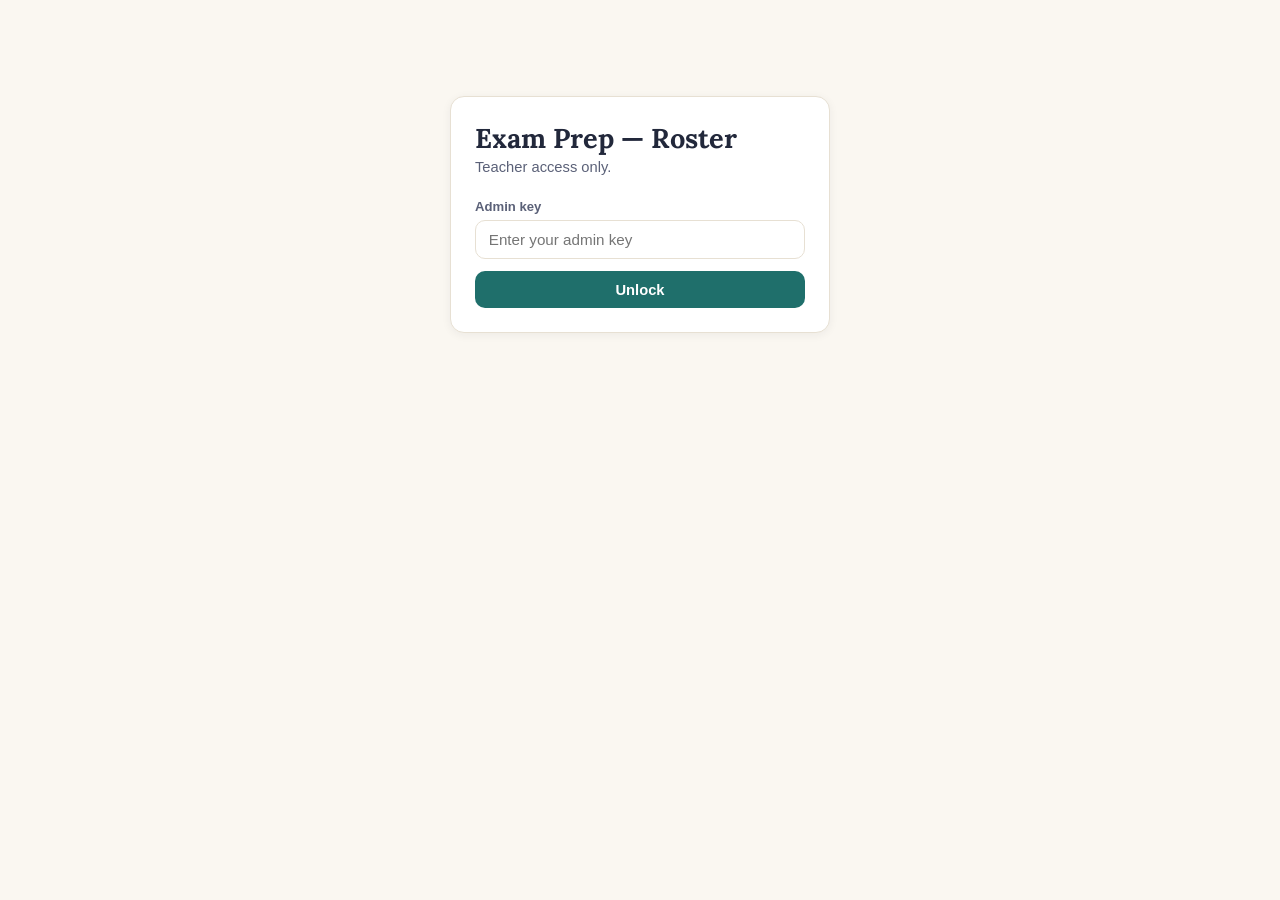
==== admin.html @ 84457740 "Add files via upload" ====
<!DOCTYPE html>
<html lang="en">
<head>
<meta charset="UTF-8">
<meta name="viewport" content="width=device-width, initial-scale=1.0">
<title>Exam Prep — Roster</title>
<link rel="preconnect" href="https://fonts.googleapis.com">
<link href="https://fonts.googleapis.com/css2?family=Lora:wght@600;700&display=swap" rel="stylesheet">
<style>
  :root{
    --paper:#FAF7F1;--paper-line:#E7E0D3;--ink:#22283B;--ink-soft:#5B6178;--ink-faint:#8A8F9F;
    --stamp-teal:#1F6F6B;--stamp-teal-bg:#E7F1EF;--seal-gold:#B9852E;--card:#fff;--radius:14px;
    --shadow:0 2px 10px rgba(34,40,59,0.06);
  }
  *{box-sizing:border-box;}
  body{margin:0;background:var(--paper);color:var(--ink);font-family:-apple-system,BlinkMacSystemFont,'Segoe UI',Roboto,sans-serif;padding:2rem 1rem 4rem;}
  .shell{max-width:880px;margin:0 auto;}
  h1{font-family:'Lora',serif;font-size:1.7rem;margin:0 0 .25rem;}
  p.sub{color:var(--ink-soft);margin:0 0 1.5rem;font-size:.92rem;}
  .card{background:var(--card);border:1px solid var(--paper-line);border-radius:var(--radius);box-shadow:var(--shadow);padding:1.5rem;margin-bottom:1.25rem;}
  label{display:block;font-size:.82rem;font-weight:600;color:var(--ink-soft);margin-bottom:.35rem;}
  input[type=text],input[type=password]{width:100%;padding:.65rem .8rem;border:1px solid var(--paper-line);border-radius:10px;font-size:.95rem;font-family:inherit;}
  .row{display:flex;gap:1rem;flex-wrap:wrap;margin-bottom:1rem;}
  .row>div{flex:1;min-width:160px;}
  button{background:var(--stamp-teal);color:#fff;border:none;padding:.65rem 1.1rem;border-radius:10px;font-weight:600;cursor:pointer;font-size:.92rem;}
  button.ghost{background:#fff;color:var(--ink);border:1px solid var(--paper-line);}
  table{width:100%;border-collapse:collapse;font-size:.9rem;}
  th{text-align:left;color:var(--ink-soft);font-size:.78rem;text-transform:uppercase;letter-spacing:.03em;padding:.4rem .5rem;border-bottom:1px solid var(--paper-line);}
  td{padding:.55rem .5rem;border-bottom:1px solid var(--paper-line);}
  tr.student-row{cursor:pointer;}
  tr.student-row:hover{background:var(--stamp-teal-bg);}
  .code{font-family:ui-monospace,Menlo,Consolas,monospace;font-weight:600;background:var(--paper);padding:.15rem .4rem;border-radius:6px;}
  .row-btn{background:none;border:none;color:var(--stamp-teal);font-size:.75rem;text-decoration:underline;cursor:pointer;margin-left:.4rem;padding:0;}
  .row-btn.danger{color:#C84B31;}
  .speak-cell{display:flex;flex-direction:column;gap:.25rem;align-items:flex-start;}
  .speak-status{font-size:.82rem;}
  .speak-status.on{color:var(--stamp-teal);font-weight:600;}
  .speak-status.off{color:var(--ink-faint);}
  .speak-grant{display:flex;gap:.3rem;align-items:center;}
  .speak-grant select{font-size:.72rem;padding:.15rem .25rem;border:1px solid var(--paper-line);border-radius:6px;font-family:inherit;background:#fff;color:var(--ink);}
  .speak-grant button{font-size:.72rem;padding:.2rem .5rem;border-radius:6px;}
  .speak-meta{font-size:.68rem;color:var(--ink-faint);}
  .new-code{font-size:1.4rem;font-family:ui-monospace,Menlo,Consolas,monospace;font-weight:700;color:var(--seal-gold);text-align:center;padding:.75rem;background:#F7EEDC;border-radius:10px;margin-top:.75rem;display:none;}
  #gate{max-width:380px;margin:4rem auto 0;}
  #app{display:none;}
  .history{display:none;margin-top:.5rem;}
  .history.visible{display:block;}

  .bar-track{height:8px;background:var(--paper-line);border-radius:6px;overflow:hidden;}
  .bar-fill{height:100%;background:var(--stamp-teal);border-radius:6px;}
  .trend-block{margin-bottom:1.1rem;}
  .trend-block h5{font-size:.82rem;color:var(--ink-soft);margin-bottom:.4rem;}
  .trend-row, .mistake-row{display:flex;align-items:center;gap:.6rem;margin-bottom:.35rem;font-size:.82rem;}
  .trend-row .trend-date{width:64px;flex-shrink:0;color:var(--ink-faint);}
  .trend-row .trend-score{width:56px;flex-shrink:0;text-align:right;font-weight:600;color:var(--ink);}
  .mistake-row .mistake-label{width:150px;flex-shrink:0;color:var(--ink);}
  .mistake-row .mistake-count{width:28px;flex-shrink:0;text-align:right;color:var(--ink-soft);}

  .hcard{border:1px solid var(--paper-line);border-radius:10px;margin-bottom:.6rem;overflow:hidden;}
  .hcard-header{display:flex;gap:.75rem;align-items:center;padding:.6rem .8rem;cursor:pointer;font-size:.85rem;background:#fff;}
  .hcard-header:hover{background:var(--paper);}
  .hcard-header .hc-date{color:var(--ink-faint);width:70px;flex-shrink:0;}
  .hcard-header .hc-tag{color:var(--ink-soft);}
  .hcard-header .hc-score{margin-left:auto;font-weight:700;color:var(--stamp-teal);}
  .hcard-body{display:none;padding:.8rem 1rem 1rem;background:var(--paper);border-top:1px solid var(--paper-line);}
  .hcard-body.open{display:block;}
  .hc-section{margin-bottom:.7rem;font-size:.85rem;line-height:1.55;}
  .hc-section b{display:block;font-size:.72rem;text-transform:uppercase;letter-spacing:.03em;color:var(--ink-soft);margin-bottom:.25rem;}
  .hc-text{white-space:pre-wrap;background:#fff;border-radius:6px;padding:.5rem .65rem;border:1px solid var(--paper-line);}
  .hc-correction{background:#FBEDE8;border-left:3px solid #C84B31;border-radius:6px;padding:.4rem .6rem;margin-bottom:.3rem;}
  .hc-suggestion{background:var(--stamp-teal-bg);border-left:3px solid var(--stamp-teal);border-radius:6px;padding:.4rem .6rem;margin-bottom:.3rem;}
  .hc-tag{display:inline-block;font-size:.65rem;font-weight:700;text-transform:uppercase;background:#C84B31;color:#fff;border-radius:5px;padding:.05rem .35rem;margin-right:.3rem;}
</style>
</head>
<body>
<div class="shell">

  <div id="gate" class="card">
    <h1>Exam Prep — Roster</h1>
    <p class="sub">Teacher access only.</p>
    <label for="adminKeyInput">Admin key</label>
    <input type="password" id="adminKeyInput" placeholder="Enter your admin key">
    <button style="width:100%;margin-top:.75rem" id="unlockBtn">Unlock</button>
  </div>

  <div id="app">
    <h1>Roster &amp; gradebook</h1>
    <p class="sub">Create student codes and review submission history.</p>

    <div class="card">
      <div class="row">
        <div>
          <label for="newName">Student name</label>
          <input type="text" id="newName" placeholder="e.g. Amina Okafor">
        </div>
        <div>
          <label for="newCohort">Cohort (optional)</label>
          <input type="text" id="newCohort" placeholder="e.g. IELTS evening group">
        </div>
      </div>
      <button id="addBtn">Create student code</button>
      <div class="new-code" id="newCode"></div>
    </div>

    <div class="card">
      <h3 style="font-family:'Lora',serif;font-size:1rem;margin-bottom:.4rem">Backup</h3>
      <p style="font-size:.82rem;color:var(--ink-soft);line-height:1.6;margin-bottom:.7rem">
        Downloads every table — students, submissions, payments, the asset index — as one
        JSON file. Nobody else is making this backup: Cloudflare does not snapshot D1 for
        you, and the audio can always be regenerated while a record of who paid for what
        cannot. Worth doing before any migration, and on a routine you actually keep.
      </p>
      <button id="exportBtn">Download backup</button>
      <div class="new-code" id="exportStatus"></div>
    </div>

    <div class="card">
      <table id="rosterTable">
        <thead><tr><th>Name</th><th>Code</th><th>Cohort</th><th>Quota</th><th>Speaking answers</th><th>Audio (sec)</th><th>Speaking access</th><th>Last activity</th></tr></thead>
        <tbody id="rosterBody"></tbody>
      </table>
    </div>

    <div class="card history" id="historyCard">
      <h3 id="historyTitle" style="font-family:'Lora',serif"></h3>
      <div id="historyProgress"></div>
      <h4 style="font-size:.85rem;color:var(--ink-soft);text-transform:uppercase;letter-spacing:.03em;margin:1.25rem 0 .6rem">Submission history</h4>
      <div id="historyList"></div>
    </div>
  </div>
</div>

<script>
// *** Same Worker URL as index.html — trailing slash is fine, it gets stripped automatically ***
const BACKEND_URL = "https://exam-scorer.kayuso2011.workers.dev/".replace(/\/+$/, "");
let adminKey = sessionStorage.getItem("examPrepAdminKey") || "";

const EXAM_LABELS = {
  ielts: "IELTS", toefl: "TOEFL iBT", det: "Duolingo English Test",
  fce: "Cambridge FCE (B2 First)", cae: "Cambridge CAE (C1 Advanced)", cpe: "Cambridge CPE (C2 Proficiency)",
  pet: "Cambridge PET (B1 Preliminary)", ket: "Cambridge KET (A2 Key)",
  oge: "ОГЭ (Russian state, grade 9)", ege: "ЕГЭ (Russian state, grade 11)"
};

function escapeHtml(s) {
  return String(s ?? "").replace(/&/g, "&amp;").replace(/</g, "&lt;").replace(/>/g, "&gt;").replace(/"/g, "&quot;").replace(/'/g, "&#39;");
}

function authHeaders() { return { "X-Admin-Key": adminKey, "Content-Type": "application/json" }; }

async function unlock() {
  adminKey = document.getElementById("adminKeyInput").value.trim();
  if (!adminKey) { alert("Enter your admin key first."); return; }
  try {
    const res = await fetch(`${BACKEND_URL}/admin/students`, { headers: authHeaders() });
    if (!res.ok) { alert(res.status === 401 ? "That key didn't work." : `Server returned an error (${res.status}).`); return; }
    sessionStorage.setItem("examPrepAdminKey", adminKey);
    document.getElementById("gate").style.display = "none";
    document.getElementById("app").style.display = "block";
    loadRoster();
  } catch (e) {
    alert("Couldn't reach the server: " + e.message + "\n\nCheck that BACKEND_URL near the top of this file's <script> is set to your actual Worker URL, not the placeholder.");
  }
}
document.getElementById("unlockBtn").addEventListener("click", unlock);

if (adminKey) {
  document.getElementById("gate").style.display = "none";
  document.getElementById("app").style.display = "block";
  loadRoster();
}

// Shared POST helper for the per-row admin actions, so every one of them reports
// server errors the same way instead of each inventing its own message.
async function adminPost(path, body) {
  try {
    const res = await fetch(`${BACKEND_URL}${path}`, {
      method: "POST",
      headers: authHeaders(),
      body: body === undefined ? undefined : JSON.stringify(body),
    });
    const data = await res.json().catch(() => ({}));
    if (!res.ok) { alert(data.error || `That didn't work (server returned ${res.status}).`); return null; }
    return data;
  } catch (err) {
    alert("Couldn't reach the server: " + err.message);
    return null;
  }
}

function describeSpeaking(s) {
  if (!s.speaking_active) {
    // Distinguish "never had it" from "had it and it ran out" — the teacher needs to
    // know whether a renewal lapsed or was never bought.
    if (s.speaking_access && s.speaking_expires_at) {
      return { cls: "off", text: `Expired ${new Date(s.speaking_expires_at).toLocaleDateString()}` };
    }
    return { cls: "off", text: "No access" };
  }
  return {
    cls: "on",
    text: s.speaking_expires_at
      ? `Until ${new Date(s.speaking_expires_at).toLocaleDateString()}`
      : "Lifetime",
  };
}

document.getElementById("exportBtn").addEventListener("click", async () => {
  const status = document.getElementById("exportStatus");
  if (!adminKey) { alert("Enter your admin key first."); return; }
  status.textContent = "Preparing…";
  try {
    const res = await fetch(`${BACKEND_URL}/admin/export`, { headers: authHeaders() });
    if (!res.ok) {
      status.textContent = res.status === 401 ? "Admin key rejected." : `Export failed (${res.status}).`;
      return;
    }
    const blob = await res.blob();
    const url = URL.createObjectURL(blob);
    const a = document.createElement("a");
    a.href = url;
    a.download = `exam-scorer-backup-${new Date().toISOString().slice(0, 10)}.json`;
    document.body.appendChild(a);
    a.click();
    a.remove();
    // Revoking immediately can cancel the download in some browsers; give it a moment.
    setTimeout(() => URL.revokeObjectURL(url), 10000);
    status.textContent = `Saved (${(blob.size / 1024).toFixed(0)} KB). Keep it somewhere that isn't this laptop.`;
  } catch (e) {
    status.textContent = "Couldn't reach the server: " + e.message;
  }
});

async function loadRoster() {
  try {
    const res = await fetch(`${BACKEND_URL}/admin/students`, { headers: authHeaders() });
    if (!res.ok) { alert(`Couldn't load roster (server returned ${res.status}).`); return; }
    const data = await res.json();
    const secondsLimit = data.speakingSecondsLimit ?? 600;
    const body = document.getElementById("rosterBody");
    body.innerHTML = "";
    (data.students || []).forEach(s => {
      const tr = document.createElement("tr");
      tr.className = "student-row";
      const limit = s.task_limit ?? 20;
      const overQuota = s.submission_count >= limit;
      const audioUsed = s.speaking_seconds_used ?? 0;
      const overAudio = audioUsed >= secondsLimit;
      // Graded answers are what's actually sold now; seconds are the abuse guard behind
      // them. Both are shown because a student stuck on either needs a different fix.
      const attemptsUsed = s.speaking_attempts_used ?? 0;
      const attemptsLimit = s.speaking_attempts_limit ?? 0;
      const outOfAttempts = attemptsLimit > 0 && attemptsUsed >= attemptsLimit;
      const speak = describeSpeaking(s);
      // Revoking clears the flag but keeps the dates, so this line has to read
      // correctly for a revoked student too — hence "last granted", not "granted".
      const grantedMeta = s.speaking_granted_by && s.speaking_granted_at
        ? `last granted by ${escapeHtml(s.speaking_granted_by)} on ${new Date(s.speaking_granted_at).toLocaleDateString()}`
        : "";

      tr.innerHTML = `<td>${escapeHtml(s.name)}</td><td><span class="code">${escapeHtml(s.code)}</span></td><td>${escapeHtml(s.cohort || "—")}</td>
        <td${overQuota ? ' style="color:#C84B31;font-weight:600"' : ""}>${escapeHtml(String(s.submission_count))}/${escapeHtml(String(limit))}
          <button type="button" class="row-btn add-attempts-btn">+5</button>
          <button type="button" class="row-btn set-limit-btn" data-limit="${escapeHtml(String(limit))}">set…</button>
        </td>
        <td${outOfAttempts ? ' style="color:#C84B31;font-weight:600"' : ""}>${escapeHtml(String(attemptsUsed))}/${escapeHtml(String(attemptsLimit))}
          <button type="button" class="row-btn add-answers-btn">+10</button>
        </td>
        <td${overAudio ? ' style="color:#C84B31;font-weight:600"' : ""}>${escapeHtml(String(audioUsed))}/${escapeHtml(String(secondsLimit))}
          <button type="button" class="row-btn reset-audio-btn">reset</button>
        </td>
        <td>
          <div class="speak-cell">
            <span class="speak-status ${speak.cls}">${escapeHtml(speak.text)}</span>
            ${grantedMeta ? `<span class="speak-meta">${grantedMeta}</span>` : ""}
            <div class="speak-grant">
              <select class="grant-duration">
                <option value="1">1 month</option>
                <option value="3">3 months</option>
                <option value="6">6 months</option>
                <option value="lifetime">Lifetime</option>
                <option value="custom">Custom date…</option>
              </select>
              <button type="button" class="grant-btn">${s.speaking_active ? "Extend" : "Grant"}</button>
              ${s.speaking_active ? '<button type="button" class="row-btn danger revoke-btn">revoke</button>' : ""}
            </div>
          </div>
        </td>
        <td>${s.last_submission ? escapeHtml(new Date(s.last_submission).toLocaleDateString()) : "—"}</td>`;

      tr.addEventListener("click", () => loadHistory(s.code, s.name));

      // Controls live inside a row whose click opens the history panel, so every one
      // of them has to stop propagation or acting on a student also navigates away.
      tr.querySelectorAll("button, select").forEach(el => el.addEventListener("click", (e) => e.stopPropagation()));

      tr.querySelector(".reset-audio-btn").addEventListener("click", async () => {
        if (!confirm(`Reset ${s.name}'s used audio seconds AND graded answers back to 0?`)) return;
        if (await adminPost(`/admin/students/${encodeURIComponent(s.code)}/reset-speaking`)) loadRoster();
      });

      // Adds answers without touching the expiry — the two are independent, and a
      // student who ran out mid-month shouldn't have to buy time they already have.
      tr.querySelector(".add-answers-btn").addEventListener("click", async () => {
        if (!confirm(`Give ${s.name} 10 more graded speaking answers?`)) return;
        // Preserve whatever expiry they already have; a null expiry means lifetime,
        // and the Worker rejects months+expiresAt together, so send exactly one.
        const payload = s.speaking_expires_at
          ? { attempts: 10, expiresAt: s.speaking_expires_at }
          : { attempts: 10, lifetime: true };
        if (await adminPost(`/admin/students/${encodeURIComponent(s.code)}/grant-speaking`, payload)) loadRoster();
      });

      tr.querySelector(".grant-btn").addEventListener("click", async () => {
        const choice = tr.querySelector(".grant-duration").value;
        let payload;
        if (choice === "lifetime") {
          if (!confirm(`Give ${s.name} permanent speaking access with no expiry?`)) return;
          payload = { lifetime: true };
        } else if (choice === "custom") {
          const input = prompt(`Speaking access for ${s.name} should expire on (YYYY-MM-DD):`, "");
          if (input === null) return;
          const when = new Date(input.trim());
          if (isNaN(when.getTime())) { alert("That isn't a date I can read. Use YYYY-MM-DD."); return; }
          payload = { expiresAt: when.toISOString() };
        } else {
          payload = { months: parseInt(choice, 10) };
        }
        if (await adminPost(`/admin/students/${encodeURIComponent(s.code)}/grant-speaking`, payload)) loadRoster();
      });

      const revokeBtn = tr.querySelector(".revoke-btn");
      if (revokeBtn) revokeBtn.addEventListener("click", async () => {
        if (!confirm(`Revoke ${s.name}'s speaking access now? They'll keep writing practice.`)) return;
        if (await adminPost(`/admin/students/${encodeURIComponent(s.code)}/revoke-speaking`)) loadRoster();
      });

      tr.querySelector(".add-attempts-btn").addEventListener("click", async () => {
        if (await adminPost(`/admin/students/${encodeURIComponent(s.code)}/quota`, { addAttempts: 5 })) loadRoster();
      });

      tr.querySelector(".set-limit-btn").addEventListener("click", async (e) => {
        const current = e.currentTarget.dataset.limit;
        const input = prompt(`Set ${s.name}'s total attempt quota to:`, current);
        if (input === null) return;
        const taskLimit = parseInt(input, 10);
        if (isNaN(taskLimit) || taskLimit < 0) { alert("Enter a whole number of 0 or more."); return; }
        if (await adminPost(`/admin/students/${encodeURIComponent(s.code)}/quota`, { taskLimit })) loadRoster();
      });

      body.appendChild(tr);
    });
  } catch (e) {
    alert("Couldn't reach the server to load the roster: " + e.message);
  }
}

async function loadHistory(code, name) {
  try {
    const res = await fetch(`${BACKEND_URL}/admin/students/${encodeURIComponent(code)}`, { headers: authHeaders() });
    if (!res.ok) { alert(`Couldn't load history (server returned ${res.status}).`); return; }
    const data = await res.json();
    document.getElementById("historyTitle").textContent = `${name} — ${code}`;
    renderHistoryProgress(data.submissions || []);
    renderHistoryList(data.submissions || []);
    document.getElementById("historyCard").classList.add("visible");
    document.getElementById("historyCard").scrollIntoView({ behavior: "smooth" });
  } catch (e) {
    alert("Couldn't reach the server to load history: " + e.message);
  }
}

function renderHistoryProgress(submissions) {
  const el = document.getElementById("historyProgress");
  if (!submissions.length) { el.innerHTML = "<p style='font-size:.85rem;color:var(--ink-faint)'>No submissions yet.</p>"; return; }

  const byExam = {};
  submissions.forEach(s => { (byExam[s.exam_key] ||= []).push(s); });

  let html = "<h4 style=\"font-size:.85rem;color:var(--ink-soft);text-transform:uppercase;letter-spacing:.03em;margin-bottom:.6rem\">Score trend</h4>";
  Object.keys(byExam).forEach(examKey => {
    const subs = byExam[examKey].slice().reverse(); // API returns newest-first; flip to chronological
    html += `<div class="trend-block"><h5>${escapeHtml(EXAM_LABELS[examKey] || examKey)}</h5>`;
    subs.slice(-8).forEach(s => {
      const pct = s.max_total ? Math.min(100, (s.total_score / s.max_total) * 100) : 0;
      const date = new Date(s.created_at).toLocaleDateString();
      html += `<div class="trend-row">
        <span class="trend-date">${date}</span>
        <div class="bar-track"><div class="bar-fill" style="width:${pct}%"></div></div>
        <span class="trend-score">${s.total_score ?? "—"}${s.max_total ? "/" + s.max_total : ""}</span>
      </div>`;
    });
    html += `</div>`;
  });

  const mistakeCounts = {};
  submissions.forEach(s => {
    let corrections = [];
    try { corrections = JSON.parse(s.corrections || "[]"); } catch (e) {}
    corrections.forEach(c => {
      const label = (c && (c.typeLabel || c.type)) || "Other";
      mistakeCounts[label] = (mistakeCounts[label] || 0) + 1;
    });
  });
  const sortedMistakes = Object.entries(mistakeCounts).sort((a, b) => b[1] - a[1]).slice(0, 5);
  if (sortedMistakes.length) {
    const maxCount = sortedMistakes[0][1];
    html += "<h4 style=\"font-size:.85rem;color:var(--ink-soft);text-transform:uppercase;letter-spacing:.03em;margin:1rem 0 .6rem\">Recurring mistakes</h4>";
    sortedMistakes.forEach(([label, count]) => {
      const pct = Math.round((count / maxCount) * 100);
      html += `<div class="mistake-row">
        <span class="mistake-label">${escapeHtml(label)}</span>
        <div class="bar-track"><div class="bar-fill" style="width:${pct}%;background:#C84B31"></div></div>
        <span class="mistake-count">${count}</span>
      </div>`;
    });
  }
  el.innerHTML = html;
}

function renderHistoryList(submissions) {
  const el = document.getElementById("historyList");
  if (!submissions.length) { el.innerHTML = ""; return; }

  el.innerHTML = submissions.map((s, i) => {
    const date = new Date(s.created_at).toLocaleString();
    const examLabel = EXAM_LABELS[s.exam_key] || s.exam_key;
    const scoreText = `${s.total_score ?? "—"}${s.max_total ? "/" + s.max_total : ""}`;

    let corrections = [], suggestions = [], criteriaFeedback = [];
    try { corrections = JSON.parse(s.corrections || "[]"); } catch (e) {}
    try { suggestions = JSON.parse(s.feedback || "[]"); } catch (e) {}
    try { criteriaFeedback = JSON.parse(s.criteria_feedback || "[]"); } catch (e) {}

    const correctionsHtml = corrections.length
      ? corrections.map(c => `<div class="hc-correction">${c.typeLabel ? `<span class="hc-tag">${escapeHtml(c.typeLabel)}</span>` : ""}<span style="text-decoration:line-through;color:#C84B31">${escapeHtml(c.original)}</span> → ${escapeHtml(c.correction)}${c.explanation ? `<div style="font-size:.8rem;color:var(--ink-soft);margin-top:.2rem">${escapeHtml(c.explanation)}</div>` : ""}</div>`).join("")
      : "<p style='color:var(--ink-faint);font-size:.82rem'>No corrections flagged.</p>";

    const suggestionsHtml = suggestions.length
      ? suggestions.map(sug => `<div class="hc-suggestion">${sug.criterionName ? `<b style="display:inline;text-transform:none;font-size:.82rem;color:var(--stamp-teal)">${escapeHtml(sug.criterionName)}</b> — ` : ""}${escapeHtml(sug.tip || sug)}${sug.example ? `<div style="font-style:italic;font-size:.82rem;color:var(--ink-soft);margin-top:.2rem">${escapeHtml(sug.example)}</div>` : ""}</div>`).join("")
      : "<p style='color:var(--ink-faint);font-size:.82rem'>No suggestions.</p>";

    const criteriaFeedbackHtml = criteriaFeedback.length
      ? criteriaFeedback.map(cf => `<div class="hc-suggestion" style="border-left-color:#7A8B69">
          <b style="display:inline;text-transform:none;font-size:.82rem">${escapeHtml(cf.criterionName || cf.criterion)}</b>
          ${cf.strength ? `<div style="font-size:.82rem;margin-top:.15rem"><b>Well:</b> ${escapeHtml(cf.strength)}</div>` : ""}
          ${cf.weakness ? `<div style="font-size:.82rem;margin-top:.15rem"><b>Gap:</b> ${escapeHtml(cf.weakness)}</div>` : ""}
          ${cf.howToImprove ? `<div style="font-size:.82rem;margin-top:.15rem"><b>Next:</b> ${escapeHtml(cf.howToImprove)}</div>` : ""}
        </div>`).join("")
      : "<p style='color:var(--ink-faint);font-size:.82rem'>No per-criterion feedback recorded (older submission).</p>";

    return `
      <div class="hcard">
        <div class="hcard-header" onclick="document.getElementById('hcbody-${i}').classList.toggle('open')">
          <span class="hc-date">${date}</span>
          <span class="hc-tag">${escapeHtml(examLabel)} · ${escapeHtml(s.skill)}${s.task_id ? " · " + escapeHtml(s.task_id) : ""}</span>
          <span class="hc-score">${scoreText}</span>
        </div>
        <div class="hcard-body" id="hcbody-${i}">
          <div class="hc-section"><b>Prompt</b><div class="hc-text">${s.prompt_text ? escapeHtml(s.prompt_text) : "<em>No prompt recorded for this submission.</em>"}</div></div>
          <div class="hc-section"><b>Student's response</b><div class="hc-text">${escapeHtml(s.submission_text)}</div></div>
          <div class="hc-section"><b>Criterion-by-criterion</b>${criteriaFeedbackHtml}</div>
          <div class="hc-section"><b>Corrections</b>${correctionsHtml}</div>
          <div class="hc-section"><b>Suggestions</b>${suggestionsHtml}</div>
        </div>
      </div>`;
  }).join("");
}

document.getElementById("addBtn").addEventListener("click", async () => {
  const name = document.getElementById("newName").value.trim();
  if (!name) { alert("Enter a name first."); return; }
  const cohort = document.getElementById("newCohort").value.trim();
  try {
    const res = await fetch(`${BACKEND_URL}/admin/students`, {
      method: "POST", headers: authHeaders(),
      body: JSON.stringify({ name, cohort: cohort || undefined })
    });
    const data = await res.json();
    if (data.error) { alert(data.error); return; }
    const box = document.getElementById("newCode");
    box.style.display = "block";
    box.textContent = `${data.name}: ${data.code}`;
    document.getElementById("newName").value = "";
    document.getElementById("newCohort").value = "";
    loadRoster();
  } catch (e) {
    alert("Couldn't reach the server to create the student: " + e.message);
  }
});
</script>
</body>
</html>
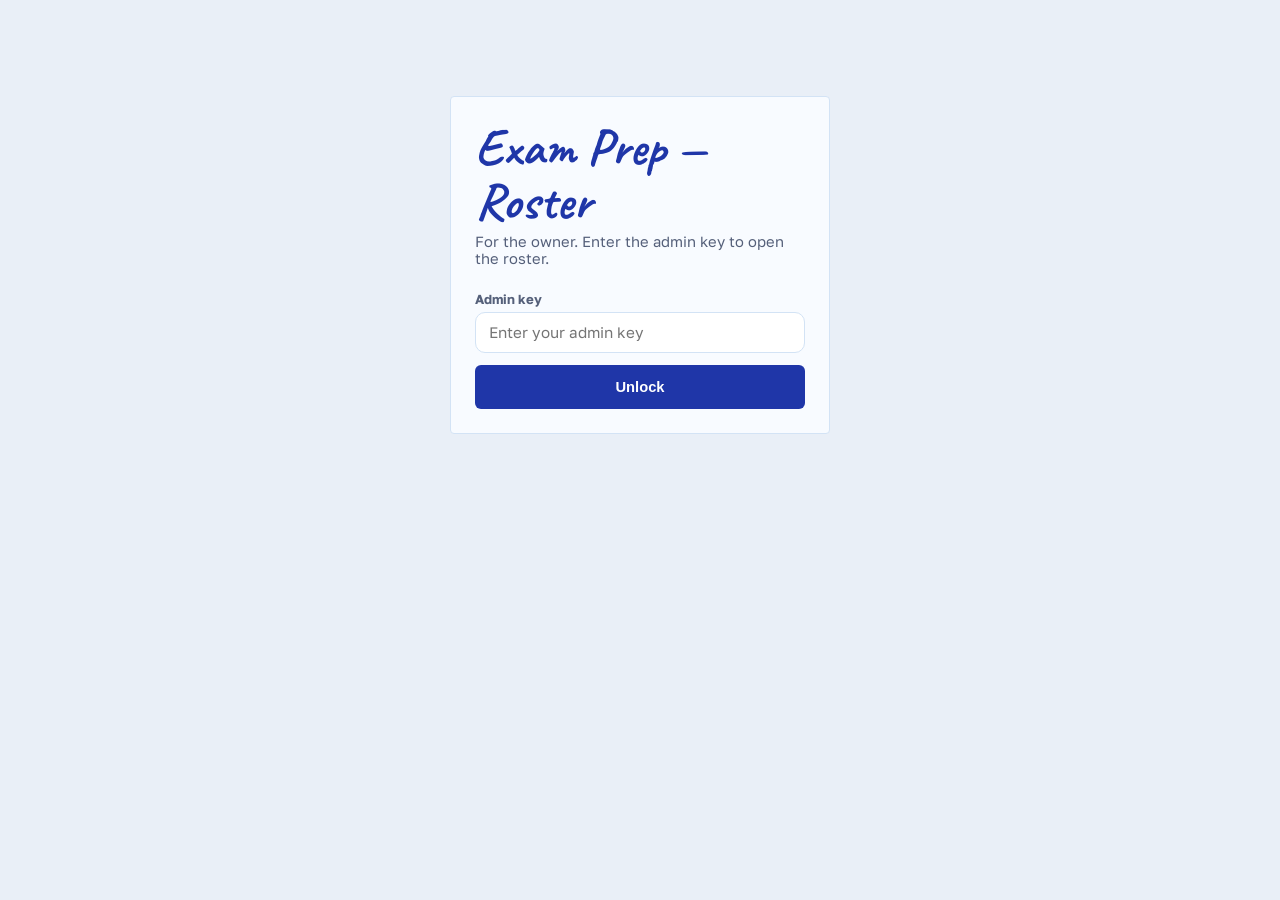
==== commit 3566c7c8: "Publish index.html + admin.html + practice.html + content.html + owner.html + 15 asset file(s) from " ====
--- a/admin.html
+++ b/admin.html
@@ -4,25 +4,51 @@
 <meta charset="UTF-8">
 <meta name="viewport" content="width=device-width, initial-scale=1.0">
 <title>Exam Prep — Roster</title>
-<link rel="preconnect" href="https://fonts.googleapis.com">
-<link href="https://fonts.googleapis.com/css2?family=Lora:wght@600;700&display=swap" rel="stylesheet">
+<meta name="robots" content="noindex, nofollow">
+<link rel="icon" href="favicon.svg" type="image/svg+xml">
+<link rel="stylesheet" href="fonts/fonts.css">
+<!-- Shown only as the top page or inside a page of this same site (the owner's page). A page on
+     another site that frames this one gets a blank frame, so it cannot dress the roster up as its
+     own. Hidden first, then revealed, so it fails closed if the script does not run. -->
+<style id="frameGuard">html{display:none}</style>
+<script>
+(function () {
+  let same = window.top === window;
+  try { same = same || window.top.location.origin === location.origin; } catch (e) { same = false; }
+  if (!same) return;
+  if (window.top !== window) document.documentElement.classList.add("in-hub");
+  document.getElementById("frameGuard").remove();
+})();
+</script>
 <style>
   :root{
-    --paper:#FAF7F1;--paper-line:#E7E0D3;--ink:#22283B;--ink-soft:#5B6178;--ink-faint:#8A8F9F;
-    --stamp-teal:#1F6F6B;--stamp-teal-bg:#E7F1EF;--seal-gold:#B9852E;--card:#fff;--radius:14px;
-    --shadow:0 2px 10px rgba(34,40,59,0.06);
+    /* DESIGN.md exercise-book tokens. Old names are kept so the rules below read the same:
+       --paper is the desk around the sheet, --stamp-teal is now ballpoint ink. */
+    --paper:#E9EFF7;--paper-line:#D3E3F5;--ink:#1B2233;--ink-soft:#55607A;--ink-faint:#55607A;
+    --stamp-teal:#1F36A8;--stamp-teal-bg:#E8ECF8;--seal-gold:#8A4B00;--card:#F8FBFF;--radius:4px;
+    --warn:#A3361F;--warn-bg:var(--warn-bg);
+    --shadow:0 1px 3px rgba(27,34,51,.12);
+    --hand:Caveat,'Segoe Print','Comic Sans MS',cursive;
   }
   *{box-sizing:border-box;}
-  body{margin:0;background:var(--paper);color:var(--ink);font-family:-apple-system,BlinkMacSystemFont,'Segoe UI',Roboto,sans-serif;padding:2rem 1rem 4rem;}
+  body{margin:0;background:var(--paper);color:var(--ink);font-family:'Golos Text','Segoe UI',Roboto,Helvetica,Arial,sans-serif;padding:2rem 1rem 4rem;}
+  .in-hub body{padding-top:1rem;}
+  .in-hub .hub-hide{display:none;}
+  :focus-visible{outline:3px solid #1F36A8;outline-offset:3px;}
   .shell{max-width:880px;margin:0 auto;}
-  h1{font-family:'Lora',serif;font-size:1.7rem;margin:0 0 .25rem;}
+  h1{font:700 clamp(2.1rem,7vw,3.2rem)/1.05 var(--hand);color:var(--stamp-teal);margin:0 0 .25rem;}
+  h2{font:700 1.55rem/1.1 var(--hand);color:var(--stamp-teal);margin:0 0 .5rem;}
+  h3.label{font-size:.82rem;color:var(--ink-soft);text-transform:uppercase;letter-spacing:.03em;margin:1.25rem 0 .6rem;}
   p.sub{color:var(--ink-soft);margin:0 0 1.5rem;font-size:.92rem;}
-  .card{background:var(--card);border:1px solid var(--paper-line);border-radius:var(--radius);box-shadow:var(--shadow);padding:1.5rem;margin-bottom:1.25rem;}
+  .card{background:var(--card);border:1px solid var(--paper-line);border-radius:var(--radius);padding:1.5rem;margin-bottom:1.25rem;}
   label{display:block;font-size:.82rem;font-weight:600;color:var(--ink-soft);margin-bottom:.35rem;}
   input[type=text],input[type=password]{width:100%;padding:.65rem .8rem;border:1px solid var(--paper-line);border-radius:10px;font-size:.95rem;font-family:inherit;}
   .row{display:flex;gap:1rem;flex-wrap:wrap;margin-bottom:1rem;}
   .row>div{flex:1;min-width:160px;}
-  button{background:var(--stamp-teal);color:#fff;border:none;padding:.65rem 1.1rem;border-radius:10px;font-weight:600;cursor:pointer;font-size:.92rem;}
+  button{background:var(--stamp-teal);color:#fff;border:none;padding:.65rem 1.1rem;border-radius:6px;font-weight:700;cursor:pointer;font-size:.92rem;min-height:44px;}
+  button:hover{background:#17297F;}
+  button.ghost:hover,.bank-tab:not(.active):hover{background:var(--stamp-teal-bg);}
+  .row-btn:hover{background:none;}
   button.ghost{background:#fff;color:var(--ink);border:1px solid var(--paper-line);}
   table{width:100%;border-collapse:collapse;font-size:.9rem;}
   th{text-align:left;color:var(--ink-soft);font-size:.78rem;text-transform:uppercase;letter-spacing:.03em;padding:.4rem .5rem;border-bottom:1px solid var(--paper-line);}
@@ -31,7 +57,7 @@
   tr.student-row:hover{background:var(--stamp-teal-bg);}
   .code{font-family:ui-monospace,Menlo,Consolas,monospace;font-weight:600;background:var(--paper);padding:.15rem .4rem;border-radius:6px;}
   .row-btn{background:none;border:none;color:var(--stamp-teal);font-size:.75rem;text-decoration:underline;cursor:pointer;margin-left:.4rem;padding:0;}
-  .row-btn.danger{color:#C84B31;}
+  .row-btn.danger{color:var(--warn);}
   .speak-cell{display:flex;flex-direction:column;gap:.25rem;align-items:flex-start;}
   .speak-status{font-size:.82rem;}
   .speak-status.on{color:var(--stamp-teal);font-weight:600;}
@@ -40,7 +66,7 @@
   .speak-grant select{font-size:.72rem;padding:.15rem .25rem;border:1px solid var(--paper-line);border-radius:6px;font-family:inherit;background:#fff;color:var(--ink);}
   .speak-grant button{font-size:.72rem;padding:.2rem .5rem;border-radius:6px;}
   .speak-meta{font-size:.68rem;color:var(--ink-faint);}
-  .new-code{font-size:1.4rem;font-family:ui-monospace,Menlo,Consolas,monospace;font-weight:700;color:var(--seal-gold);text-align:center;padding:.75rem;background:#F7EEDC;border-radius:10px;margin-top:.75rem;display:none;}
+  .new-code{font-size:1.4rem;font-family:ui-monospace,Menlo,Consolas,monospace;font-weight:700;color:var(--stamp-teal);text-align:center;padding:.75rem;background:#FFFFFF;border:1px solid var(--paper-line);border-radius:10px;margin-top:.75rem;display:none;}
   #gate{max-width:380px;margin:4rem auto 0;}
   #app{display:none;}
   .history{display:none;margin-top:.5rem;}
@@ -49,7 +75,7 @@
   .bar-track{height:8px;background:var(--paper-line);border-radius:6px;overflow:hidden;}
   .bar-fill{height:100%;background:var(--stamp-teal);border-radius:6px;}
   .trend-block{margin-bottom:1.1rem;}
-  .trend-block h5{font-size:.82rem;color:var(--ink-soft);margin-bottom:.4rem;}
+  .trend-block h4{font-size:.82rem;color:var(--ink-soft);margin-bottom:.4rem;}
   .trend-row, .mistake-row{display:flex;align-items:center;gap:.6rem;margin-bottom:.35rem;font-size:.82rem;}
   .trend-row .trend-date{width:64px;flex-shrink:0;color:var(--ink-faint);}
   .trend-row .trend-score{width:56px;flex-shrink:0;text-align:right;font-weight:600;color:var(--ink);}
@@ -67,9 +93,49 @@
   .hc-section{margin-bottom:.7rem;font-size:.85rem;line-height:1.55;}
   .hc-section b{display:block;font-size:.72rem;text-transform:uppercase;letter-spacing:.03em;color:var(--ink-soft);margin-bottom:.25rem;}
   .hc-text{white-space:pre-wrap;background:#fff;border-radius:6px;padding:.5rem .65rem;border:1px solid var(--paper-line);}
-  .hc-correction{background:#FBEDE8;border-left:3px solid #C84B31;border-radius:6px;padding:.4rem .6rem;margin-bottom:.3rem;}
+  .hc-correction{background:var(--warn-bg);border-left:3px solid var(--warn);border-radius:6px;padding:.4rem .6rem;margin-bottom:.3rem;}
   .hc-suggestion{background:var(--stamp-teal-bg);border-left:3px solid var(--stamp-teal);border-radius:6px;padding:.4rem .6rem;margin-bottom:.3rem;}
-  .hc-tag{display:inline-block;font-size:.65rem;font-weight:700;text-transform:uppercase;background:#C84B31;color:#fff;border-radius:5px;padding:.05rem .35rem;margin-right:.3rem;}
+  .hc-tag{display:inline-block;font-size:.65rem;font-weight:700;text-transform:uppercase;background:var(--warn);color:#fff;border-radius:5px;padding:.05rem .35rem;margin-right:.3rem;}
+  .bank-select{width:100%;padding:.6rem .7rem;border:1px solid var(--paper-line);border-radius:10px;font-size:.92rem;font-family:inherit;background:#fff;color:var(--ink);}
+  .bank-group{display:flex;align-items:center;gap:.75rem;padding:.6rem .7rem;border:1px solid var(--paper-line);border-radius:10px;margin-bottom:.5rem;font-size:.86rem;flex-wrap:wrap;}
+  .bank-group .bg-tasks{font-weight:700;width:92px;flex-shrink:0;white-space:nowrap;}
+  .bank-group .bg-what{color:var(--ink-soft);flex:1;min-width:150px;}
+  .bank-group .bg-counts{color:var(--ink-faint);font-size:.76rem;}
+  .bank-group button{font-size:.78rem;padding:.35rem .7rem;border-radius:8px;}
+  .bank-group.unsupported{opacity:.6;}
+  .bank-group .bg-soon{font-size:.72rem;color:var(--ink-faint);font-style:italic;}
+  .bank-note{font-size:.74rem;color:var(--ink-faint);margin-top:.5rem;}
+  .bank-divider{height:1px;background:var(--paper-line);margin:1.25rem 0 1rem;}
+  .bank-queue-head{display:flex;align-items:center;gap:.75rem;margin-bottom:.75rem;flex-wrap:wrap;}
+  .bank-tabs{margin-left:auto;display:flex;gap:.3rem;}
+  .bank-tab{background:#fff;color:var(--ink-soft);border:1px solid var(--paper-line);font-size:.76rem;padding:.28rem .6rem;border-radius:8px;font-weight:600;}
+  .bank-tab.active{background:var(--stamp-teal);color:#fff;border-color:var(--stamp-teal);}
+  .bank-entry{border:1px solid var(--paper-line);border-radius:10px;margin-bottom:.6rem;overflow:hidden;}
+  .bank-entry-head{display:flex;gap:.6rem;align-items:center;padding:.6rem .8rem;cursor:pointer;font-size:.85rem;background:#fff;flex-wrap:wrap;}
+  .bank-entry-head:hover{background:var(--paper);}
+  .bank-entry-head .be-tasks{font-weight:700;}
+  .bank-entry-head .be-meta{color:var(--ink-faint);font-size:.76rem;}
+  .bank-verdict{margin-left:auto;font-size:.76rem;font-weight:700;padding:.15rem .5rem;border-radius:6px;}
+  .bank-verdict.good{background:var(--stamp-teal-bg);color:var(--stamp-teal);}
+  .bank-verdict.warn{background:var(--warn-bg);color:var(--warn);}
+  .bank-body{display:none;padding:.9rem 1rem 1rem;background:var(--paper);border-top:1px solid var(--paper-line);}
+  .bank-body.open{display:block;}
+  .bank-warn{background:var(--warn-bg);border-left:3px solid var(--warn);border-radius:6px;padding:.4rem .6rem;margin-bottom:.4rem;font-size:.8rem;}
+  .bank-passage{white-space:pre-wrap;background:#fff;border:1px solid var(--paper-line);border-radius:6px;padding:.6rem .7rem;font-size:.85rem;line-height:1.6;max-height:240px;overflow:auto;margin-bottom:.8rem;}
+  .bank-item{background:#fff;border:1px solid var(--paper-line);border-radius:8px;padding:.55rem .7rem;margin-bottom:.45rem;font-size:.84rem;}
+  .bank-item.disputed{border-color:var(--warn);background:#FEF7F5;}
+  .bank-item .bi-q{font-weight:600;margin-bottom:.3rem;}
+  .bank-opt{padding:.12rem 0 .12rem .9rem;color:var(--ink-soft);position:relative;}
+  .bank-opt.correct{color:var(--stamp-teal);font-weight:600;}
+  .bank-opt.correct:before{content:"✓";position:absolute;left:0;}
+  .bank-flag{font-size:.72rem;color:var(--warn);margin-top:.3rem;}
+  .bank-actions{display:flex;gap:.5rem;margin-top:.9rem;flex-wrap:wrap;}
+  .bank-actions button{font-size:.82rem;}
+  .bank-empty{color:var(--ink-faint);font-size:.85rem;padding:.6rem 0;}
+  .bank-busy{color:var(--stamp-teal);font-size:.82rem;padding:.4rem 0;}
+  .bank-why{margin-top:.4rem;padding:.4rem .55rem;border-radius:6px;background:var(--paper);border-left:3px solid var(--stamp-teal);font-size:.8rem;line-height:1.5;}
+  .bank-why b{display:block;font-size:.65rem;text-transform:uppercase;letter-spacing:.03em;color:var(--ink-soft);margin-bottom:.15rem;}
+  .bank-why.missing{border-left-color:var(--warn);color:var(--warn);font-style:italic;}
 </style>
 </head>
 <body>
@@ -77,7 +143,7 @@
 
   <div id="gate" class="card">
     <h1>Exam Prep — Roster</h1>
-    <p class="sub">Teacher access only.</p>
+    <p class="sub">For the owner. Enter the admin key to open the roster.</p>
     <label for="adminKeyInput">Admin key</label>
     <input type="password" id="adminKeyInput" placeholder="Enter your admin key">
     <button style="width:100%;margin-top:.75rem" id="unlockBtn">Unlock</button>
@@ -85,6 +151,7 @@
 
   <div id="app">
     <h1>Roster &amp; gradebook</h1>
+    <p class="hub-hide"><a href="content.html">Reading &amp; Listening content desk</a> · <a href="owner.html">Owner's page (all pages in one place)</a></p>
     <p class="sub">Create student codes and review submission history.</p>
 
     <div class="card">
@@ -103,12 +170,13 @@
     </div>
 
     <div class="card">
-      <h3 style="font-family:'Lora',serif;font-size:1rem;margin-bottom:.4rem">Backup</h3>
-      <p style="font-size:.82rem;color:var(--ink-soft);line-height:1.6;margin-bottom:.7rem">
-        Downloads every table — students, submissions, payments, the asset index — as one
-        JSON file. Nobody else is making this backup: Cloudflare does not snapshot D1 for
-        you, and the audio can always be regenerated while a record of who paid for what
-        cannot. Worth doing before any migration, and on a routine you actually keep.
+      <h2>Backup</h2>
+      <p style="font-size:.88rem;color:var(--ink-soft);line-height:1.6;margin-bottom:.7rem">
+        Downloads every table (students, submissions, payments, the question bank, practice
+        attempts, the asset index) as one JSON file you keep. Cloudflare's D1 console can also
+        roll the whole database back to an earlier moment (/bookmark and /restore, "Time
+        Travel"), but that undoes everything written since; this file is your own copy.
+        Do it before any change to the database, and on a routine you keep.
       </p>
       <button id="exportBtn">Download backup</button>
       <div class="new-code" id="exportStatus"></div>
@@ -116,17 +184,59 @@
 
     <div class="card">
       <table id="rosterTable">
-        <thead><tr><th>Name</th><th>Code</th><th>Cohort</th><th>Quota</th><th>Speaking answers</th><th>Audio (sec)</th><th>Speaking access</th><th>Last activity</th></tr></thead>
+        <thead><tr><th>Name</th><th>Code</th><th>Cohort</th><th>Writing quota</th><th>Speaking answers</th><th>Audio (sec)</th><th>Speaking access</th><th>Last activity</th></tr></thead>
         <tbody id="rosterBody"></tbody>
       </table>
     </div>
 
     <div class="card history" id="historyCard">
-      <h3 id="historyTitle" style="font-family:'Lora',serif"></h3>
+      <h2 id="historyTitle"></h2>
       <div id="historyProgress"></div>
-      <h4 style="font-size:.85rem;color:var(--ink-soft);text-transform:uppercase;letter-spacing:.03em;margin:1.25rem 0 .6rem">Submission history</h4>
+      <h3 class="label">Submission history</h3>
       <div id="historyList"></div>
     </div>
+    <!-- Question bank: generate listening/reading material, then review it before any
+         student can see it. Nothing here is live until it is approved. -->
+    <div class="card" id="bankCard">
+      <h2>Reading &amp; listening bank</h2>
+      <p class="sub" style="margin-bottom:1rem">Generated material is checked automatically, then waits here for you. Students only ever see what you approve.</p>
+
+      <div class="row">
+        <div>
+          <label for="bankExam">Exam</label>
+          <select id="bankExam" class="bank-select">
+            <option value="ielts">IELTS Academic</option>
+            <option value="toefl">TOEFL iBT (2026)</option>
+            <option value="fce">B2 First</option><option value="cae">C1 Advanced</option><option value="cpe">C2 Proficiency</option><option value="pet">B1 Preliminary</option><option value="ket">A2 Key</option><option value="sat">SAT practice</option>
+            <option value="ege">ЕГЭ (grade 11)</option>
+            <option value="oge">ОГЭ (grade 9)</option>
+          </select>
+        </div>
+        <div>
+          <label for="bankSkill">Section</label>
+          <select id="bankSkill" class="bank-select">
+            <option value="reading">Reading</option>
+            <option value="listening">Listening</option>
+          </select>
+        </div>
+      </div>
+
+      <div id="bankGroups"></div>
+      <div class="bank-note" id="bankSpecNote"></div>
+
+      <div class="bank-divider"></div>
+
+      <div class="bank-queue-head">
+        <h3 style="margin:0;font-size:1rem">Waiting for you</h3>
+        <div class="bank-tabs">
+          <button class="bank-tab active" data-status="draft">To review</button>
+          <button class="bank-tab" data-status="approved">Approved</button>
+          <button class="bank-tab" data-status="retired">Retired</button>
+        </div>
+      </div>
+      <div id="bankQueue"></div>
+    </div>
+
   </div>
 </div>
 
@@ -139,7 +249,7 @@
   ielts: "IELTS", toefl: "TOEFL iBT", det: "Duolingo English Test",
   fce: "Cambridge FCE (B2 First)", cae: "Cambridge CAE (C1 Advanced)", cpe: "Cambridge CPE (C2 Proficiency)",
   pet: "Cambridge PET (B1 Preliminary)", ket: "Cambridge KET (A2 Key)",
-  oge: "ОГЭ (Russian state, grade 9)", ege: "ЕГЭ (Russian state, grade 11)"
+  oge: "ОГЭ (Russian state, grade 9)", ege: "ЕГЭ (Russian state, grade 11)", sat: "SAT"
 };
 
 function escapeHtml(s) {
@@ -158,12 +268,16 @@
     document.getElementById("gate").style.display = "none";
     document.getElementById("app").style.display = "block";
     loadRoster();
+    loadBankGroups();
+    loadBankQueue();
   } catch (e) {
     alert("Couldn't reach the server: " + e.message + "\n\nCheck that BACKEND_URL near the top of this file's <script> is set to your actual Worker URL, not the placeholder.");
   }
 }
 document.getElementById("unlockBtn").addEventListener("click", unlock);
 
+// A key kept from earlier in this browser tab (this page, or the owner's page) skips the gate.
+// The bank panel is loaded at the end of the script, not here (see the note there).
 if (adminKey) {
   document.getElementById("gate").style.display = "none";
   document.getElementById("app").style.display = "block";
@@ -243,7 +357,11 @@
       const tr = document.createElement("tr");
       tr.className = "student-row";
       const limit = s.task_limit ?? 20;
-      const overQuota = s.submission_count >= limit;
+      // task_limit is the writing allowance only — speaking is metered by the attempt
+      // quota in the next column. Showing total submissions here made a student who had
+      // only been speaking look like they were out of writing attempts.
+      const writingCount = s.writing_count ?? s.submission_count ?? 0;
+      const overQuota = writingCount >= limit;
       const audioUsed = s.speaking_seconds_used ?? 0;
       const overAudio = audioUsed >= secondsLimit;
       // Graded answers are what's actually sold now; seconds are the abuse guard behind
@@ -259,14 +377,14 @@
         : "";
 
       tr.innerHTML = `<td>${escapeHtml(s.name)}</td><td><span class="code">${escapeHtml(s.code)}</span></td><td>${escapeHtml(s.cohort || "—")}</td>
-        <td${overQuota ? ' style="color:#C84B31;font-weight:600"' : ""}>${escapeHtml(String(s.submission_count))}/${escapeHtml(String(limit))}
+        <td${overQuota ? ' style="color:var(--warn);font-weight:600"' : ""} title="${escapeHtml(String(s.submission_count))} submissions in total, including speaking">${escapeHtml(String(writingCount))}/${escapeHtml(String(limit))}
           <button type="button" class="row-btn add-attempts-btn">+5</button>
           <button type="button" class="row-btn set-limit-btn" data-limit="${escapeHtml(String(limit))}">set…</button>
         </td>
-        <td${outOfAttempts ? ' style="color:#C84B31;font-weight:600"' : ""}>${escapeHtml(String(attemptsUsed))}/${escapeHtml(String(attemptsLimit))}
+        <td${outOfAttempts ? ' style="color:var(--warn);font-weight:600"' : ""}>${escapeHtml(String(attemptsUsed))}/${escapeHtml(String(attemptsLimit))}
           <button type="button" class="row-btn add-answers-btn">+10</button>
         </td>
-        <td${overAudio ? ' style="color:#C84B31;font-weight:600"' : ""}>${escapeHtml(String(audioUsed))}/${escapeHtml(String(secondsLimit))}
+        <td${overAudio ? ' style="color:var(--warn);font-weight:600"' : ""}>${escapeHtml(String(audioUsed))}/${escapeHtml(String(secondsLimit))}
           <button type="button" class="row-btn reset-audio-btn">reset</button>
         </td>
         <td>
@@ -363,6 +481,7 @@
     document.getElementById("historyTitle").textContent = `${name} — ${code}`;
     renderHistoryProgress(data.submissions || []);
     renderHistoryList(data.submissions || []);
+    renderSectionHistory(data.sectionAttempts || []);
     document.getElementById("historyCard").classList.add("visible");
     document.getElementById("historyCard").scrollIntoView({ behavior: "smooth" });
   } catch (e) {
@@ -370,6 +489,29 @@
   }
 }
 
+function renderSectionHistory(attempts) {
+  let host = document.getElementById("sectionHistory");
+  if (!host) { host = document.createElement("div"); host.id = "sectionHistory"; document.getElementById("historyProgress").after(host); }
+  host.innerHTML = "<h3 class=\"label\">Reading &amp; Listening practice</h3>";
+  if (!attempts.length) { host.insertAdjacentHTML("beforeend", "<p>No section attempts yet.</p>"); return; }
+  for (const attempt of attempts) {
+    let record; try { record = JSON.parse(attempt.correct_json) || {}; } catch { record = {}; }
+    const snapshot = record.snapshot || {};
+    const details = document.createElement("details");
+    details.innerHTML = `<summary>${escapeHtml(EXAM_LABELS[attempt.exam_key] || attempt.exam_key)} · ${escapeHtml(attempt.skill)} · ${attempt.raw_score}/${attempt.max_points}${attempt.review_state === "pending" ? " · review pending" : ""}</summary><p>${escapeHtml(attempt.created_at)} · Practice result, not an official score.</p>`;
+    for (const item of record.perItem || []) {
+      const key = Array.isArray(snapshot.items) ? snapshot.items[item.index] : null;
+      const options = key?.options || snapshot.items?.options;
+      const chosen = Array.isArray(item.chosen) ? item.chosen.map(n => options?.[n] ?? `Option ${n+1}`).join(", ")
+        : Number.isInteger(item.chosen) ? options?.[item.chosen] ?? `Option ${item.chosen+1}` : item.chosen || "Blank";
+      const line = document.createElement("p");
+      line.textContent = `${item.index+1}. ${chosen} — ${item.correct ? "Right" : item.state === "pending" ? "Waiting for review" : "Not right"}`;
+      details.appendChild(line);
+    }
+    host.appendChild(details);
+  }
+}
+
 function renderHistoryProgress(submissions) {
   const el = document.getElementById("historyProgress");
   if (!submissions.length) { el.innerHTML = "<p style='font-size:.85rem;color:var(--ink-faint)'>No submissions yet.</p>"; return; }
@@ -377,10 +519,10 @@
   const byExam = {};
   submissions.forEach(s => { (byExam[s.exam_key] ||= []).push(s); });
 
-  let html = "<h4 style=\"font-size:.85rem;color:var(--ink-soft);text-transform:uppercase;letter-spacing:.03em;margin-bottom:.6rem\">Score trend</h4>";
+  let html = "<h3 class=\"label\" style=\"margin-top:0\">Score trend</h3>";
   Object.keys(byExam).forEach(examKey => {
     const subs = byExam[examKey].slice().reverse(); // API returns newest-first; flip to chronological
-    html += `<div class="trend-block"><h5>${escapeHtml(EXAM_LABELS[examKey] || examKey)}</h5>`;
+    html += `<div class="trend-block"><h4>${escapeHtml(EXAM_LABELS[examKey] || examKey)}</h4>`;
     subs.slice(-8).forEach(s => {
       const pct = s.max_total ? Math.min(100, (s.total_score / s.max_total) * 100) : 0;
       const date = new Date(s.created_at).toLocaleDateString();
@@ -405,12 +547,12 @@
   const sortedMistakes = Object.entries(mistakeCounts).sort((a, b) => b[1] - a[1]).slice(0, 5);
   if (sortedMistakes.length) {
     const maxCount = sortedMistakes[0][1];
-    html += "<h4 style=\"font-size:.85rem;color:var(--ink-soft);text-transform:uppercase;letter-spacing:.03em;margin:1rem 0 .6rem\">Recurring mistakes</h4>";
+    html += "<h3 class=\"label\" style=\"margin-top:1rem\">Recurring mistakes</h3>";
     sortedMistakes.forEach(([label, count]) => {
       const pct = Math.round((count / maxCount) * 100);
       html += `<div class="mistake-row">
         <span class="mistake-label">${escapeHtml(label)}</span>
-        <div class="bar-track"><div class="bar-fill" style="width:${pct}%;background:#C84B31"></div></div>
+        <div class="bar-track"><div class="bar-fill" style="width:${pct}%;background:var(--warn)"></div></div>
         <span class="mistake-count">${count}</span>
       </div>`;
     });
@@ -433,7 +575,7 @@
     try { criteriaFeedback = JSON.parse(s.criteria_feedback || "[]"); } catch (e) {}
 
     const correctionsHtml = corrections.length
-      ? corrections.map(c => `<div class="hc-correction">${c.typeLabel ? `<span class="hc-tag">${escapeHtml(c.typeLabel)}</span>` : ""}<span style="text-decoration:line-through;color:#C84B31">${escapeHtml(c.original)}</span> → ${escapeHtml(c.correction)}${c.explanation ? `<div style="font-size:.8rem;color:var(--ink-soft);margin-top:.2rem">${escapeHtml(c.explanation)}</div>` : ""}</div>`).join("")
+      ? corrections.map(c => `<div class="hc-correction">${c.typeLabel ? `<span class="hc-tag">${escapeHtml(c.typeLabel)}</span>` : ""}<span style="text-decoration:line-through;color:var(--warn)">${escapeHtml(c.original)}</span> → ${escapeHtml(c.correction)}${c.explanation ? `<div style="font-size:.8rem;color:var(--ink-soft);margin-top:.2rem">${escapeHtml(c.explanation)}</div>` : ""}</div>`).join("")
       : "<p style='color:var(--ink-faint);font-size:.82rem'>No corrections flagged.</p>";
 
     const suggestionsHtml = suggestions.length
@@ -488,6 +630,368 @@
     alert("Couldn't reach the server to create the student: " + e.message);
   }
 });
+
+// --- Reading & listening bank ----------------------------------------------
+//
+// The teacher-facing half of the quality gate. The Worker checks every generated set
+// automatically — structure first, then a second model answering it cold — but the
+// last word is a human's, because an answer key nobody read is an answer key nobody
+// has checked.
+let bankStatus = "draft";
+let bankBusy = false;
+
+const BANK_SKILL_LABEL = { reading: "Reading", listening: "Listening" };
+
+function bankQs(id) { return document.getElementById(id); }
+
+async function adminGet(path) {
+  try {
+    const res = await fetch(`${BACKEND_URL}${path}`, { headers: authHeaders() });
+    const data = await res.json().catch(() => ({}));
+    if (!res.ok) { alert(data.error || `That didn't work (server returned ${res.status}).`); return null; }
+    return data;
+  } catch (err) {
+    alert("Couldn't reach the server: " + err.message);
+    return null;
+  }
+}
+
+async function loadBankGroups() {
+  const exam = bankQs("bankExam").value;
+  const skill = bankQs("bankSkill").value;
+  const host = bankQs("bankGroups");
+  host.innerHTML = '<div class="bank-busy">Loading…</div>';
+
+  const data = await adminGet(`/admin/bank/groups?exam=${encodeURIComponent(exam)}&skill=${encodeURIComponent(skill)}`);
+  if (!data) { host.innerHTML = '<div class="bank-empty">Could not load the section.</div>'; return; }
+
+  host.innerHTML = "";
+  for (const g of data.groups) {
+    const counts = g.counts || {};
+    const approved = counts.approved || 0;
+    const drafts = counts.draft || 0;
+    const row = document.createElement("div");
+    row.className = "bank-group" + (g.supported ? "" : " unsupported");
+
+    const tasks = g.taskFrom === g.taskTo ? `Task ${g.taskFrom}` : `Tasks ${g.taskFrom}–${g.taskTo}`;
+    const parts = [
+      `<div class="bg-tasks">${escapeHtml(tasks)}</div>`,
+      `<div class="bg-what">${escapeHtml(g.skillDescription || "")}<br><span class="bg-counts">${g.itemCount} ${g.format === "matching" ? "matches" : "questions"} · ${g.maxPoints} ${g.maxPoints === 1 ? "point" : "points"} · ${approved} approved, ${drafts} waiting</span></div>`,
+    ];
+    row.innerHTML = parts.join("");
+
+    if (g.generatable ?? g.supported) {
+      const btn = document.createElement("button");
+      btn.textContent = "Generate";
+      btn.addEventListener("click", () => generateBankEntry(g.taskFrom, btn));
+      row.appendChild(btn);
+    } else {
+      const note = document.createElement("div");
+      note.className = "bg-soon";
+      note.textContent = "Import reviewed content through the content desk.";
+      row.appendChild(note);
+    }
+    host.appendChild(row);
+  }
+
+  bankQs("bankSpecNote").textContent =
+    data.section.maxPrimary == null ? "Practice profiles chosen for this app. Correct-answer counts only; not a complete exam paper." :
+    `${data.section.label} — tasks ${data.section.tasks[0]}–${data.section.tasks[1]}, ${data.section.maxPrimary} primary points. Structure from the FIPI specification for ${data.section.specYear}.`;
+}
+
+async function generateBankEntry(taskFrom, btn) {
+  if (bankBusy) return;
+  bankBusy = true;
+  const original = btn.textContent;
+  btn.disabled = true;
+  btn.textContent = "Writing…";
+
+  // Three model calls back to back, so this is genuinely slow. Say so rather than
+  // letting the teacher wonder whether the click registered.
+  const note = document.createElement("div");
+  note.className = "bank-busy";
+  note.textContent = "Generating and checking — this takes up to a minute. Don't close the page.";
+  bankQs("bankGroups").appendChild(note);
+
+  try {
+    const res = await fetch(`${BACKEND_URL}/admin/bank/generate`, {
+      method: "POST",
+      headers: authHeaders(),
+      body: JSON.stringify({ examKey: bankQs("bankExam").value, skill: bankQs("bankSkill").value, taskFrom }),
+    });
+    const data = await res.json().catch(() => ({}));
+
+    if (res.status === 422) {
+      // An expected outcome, not a crash: the generator produces an unusable set often
+      // enough that this needs to read as "try again", not as a fault. The server's
+      // message already says nothing was saved - do not append a second copy of it.
+      const detail = (data.problems || []).slice(0, 4)
+        .map((p) => (p.index === null || p.index === undefined ? "" : "Question " + (p.index + 1) + ": ") + (p.detail || p.code))
+        .join("\n");
+      alert((data.message || "The generated set could not be used.") + (detail ? "\n\n" + detail : "") + "\n\nPress Generate to try again.");
+    } else if (!res.ok) {
+      alert(data.error || `That didn't work (server returned ${res.status}).`);
+    } else {
+      bankStatus = "draft";
+      syncBankTabs();
+      await loadBankQueue();
+      const q = bankQs("bankQueue").querySelector(".bank-entry");
+      if (q) q.scrollIntoView({ behavior: "smooth", block: "center" });
+    }
+  } catch (err) {
+    alert("Couldn't reach the server: " + err.message);
+  } finally {
+    note.remove();
+    btn.disabled = false;
+    btn.textContent = original;
+    bankBusy = false;
+    loadBankGroups();
+  }
+}
+
+function syncBankTabs() {
+  for (const tab of document.querySelectorAll(".bank-tab")) {
+    tab.classList.toggle("active", tab.dataset.status === bankStatus);
+  }
+}
+
+async function loadBankQueue() {
+  const host = bankQs("bankQueue");
+  host.innerHTML = '<div class="bank-busy">Loading…</div>';
+  const data = await adminGet(`/admin/bank?status=${encodeURIComponent(bankStatus)}`);
+  if (!data) { host.innerHTML = '<div class="bank-empty">Could not load the bank.</div>'; return; }
+
+  host.innerHTML = "";
+  if (!data.entries.length) {
+    host.innerHTML = `<div class="bank-empty">${bankStatus === "draft" ? "Nothing waiting. Generate a set above." : "Nothing here yet."}</div>`;
+    return;
+  }
+  data.entries.forEach((entry, i) => host.appendChild(renderBankEntry(entry, i)));
+}
+
+function renderBankEntry(entry, index) {
+  const wrap = document.createElement("div");
+  wrap.className = "bank-entry";
+
+  const agreed = entry.gate && typeof entry.gate.agreed === "number" ? entry.gate.agreed : null;
+  const total = entry.gate && typeof entry.gate.total === "number" ? entry.gate.total : null;
+  const clean = agreed !== null && total !== null && agreed === total && total > 0;
+  const verdict = agreed === null
+    ? { cls: "warn", text: "not checked" }
+    : clean
+      ? { cls: "good", text: `checker agreed ${agreed}/${total}` }
+      : { cls: "warn", text: `checker disagreed on ${total - agreed} of ${total}` };
+
+  const tasks = entry.taskFrom === entry.taskTo ? `Task ${entry.taskFrom}` : `Tasks ${entry.taskFrom}–${entry.taskTo}`;
+  const head = document.createElement("div");
+  head.className = "bank-entry-head";
+  head.innerHTML =
+    `<span class="be-tasks">${escapeHtml(tasks)}</span>` +
+    `<span class="be-meta">${escapeHtml(EXAM_LABELS[entry.examKey] || entry.examKey)} · ${escapeHtml(BANK_SKILL_LABEL[entry.skill] || entry.skill)} · ${entry.maxPoints} pts · ${escapeHtml(String(entry.createdAt || "").slice(0, 10))}</span>` +
+    `<span class="bank-verdict ${verdict.cls}">${escapeHtml(verdict.text)}</span>`;
+
+  const body = document.createElement("div");
+  body.className = "bank-body";
+  body.id = `bank-body-${index}`;
+  head.addEventListener("click", () => body.classList.toggle("open"));
+
+  for (const w of entry.warnings || []) {
+    const div = document.createElement("div");
+    div.className = "bank-warn";
+    div.textContent = warningText(w);
+    body.appendChild(div);
+  }
+
+  // A discrete-stimulus set (the SAT) has no shared passage: each question carries its own
+  // text, shown with that question below. An empty box here would look like missing text.
+  if (entry.passage) {
+    const passage = document.createElement("div");
+    passage.className = "bank-passage";
+    passage.textContent = entry.passage;
+    body.appendChild(passage);
+  }
+
+  const disputed = new Set();
+  if (agreed !== null && total !== null && !clean) {
+    // The list endpoint stores the tally, not the per-item detail, so which items were
+    // disputed is only known at generation time. Say that plainly instead of guessing.
+    const hint = document.createElement("div");
+    hint.className = "bank-flag";
+    hint.textContent = `The checking model disagreed with ${total - agreed} of ${total} answers. Read every question below before approving.`;
+    body.appendChild(hint);
+  }
+
+  body.appendChild(renderBankItems(entry, disputed));
+
+  const actions = document.createElement("div");
+  actions.className = "bank-actions";
+  if (entry.status !== "approved") {
+    const approve = document.createElement("button");
+    approve.textContent = "Approve for students";
+    approve.addEventListener("click", () => reviewBankEntry(entry.id, "approve", clean, entry.reviewToken));
+    actions.appendChild(approve);
+  }
+  if (entry.status !== "retired") {
+    const retire = document.createElement("button");
+    retire.className = "ghost";
+    retire.textContent = entry.status === "approved" ? "Withdraw" : "Discard";
+    retire.addEventListener("click", () => reviewBankEntry(entry.id, "retire", true, entry.reviewToken));
+    actions.appendChild(retire);
+  }
+  body.appendChild(actions);
+
+  wrap.appendChild(head);
+  wrap.appendChild(body);
+  return wrap;
+}
+
+function warningText(w) {
+  if (!w || !w.code) return String(w);
+  if (w.code === "passage-short") return `The passage is shorter than the real exam uses (${w.detail}).`;
+  if (w.code === "passage-long") return `The passage is longer than the real exam uses (${w.detail}).`;
+  if (w.code === "weak-gate") return `Checked by a model from the same provider that wrote it, so the check is weaker than usual. ${w.detail || ""}`;
+  if (w.code === "solver-unavailable") return "The checking model could not be reached, so this set has not been verified at all. Read it carefully.";
+  return `${w.code}: ${w.detail || ""}`;
+}
+
+// One explanation block. A missing explanation is called out rather than left blank —
+// entries generated before explanations existed are still approvable, but the teacher
+// should know the student will get no reasoning with their result.
+function bankWhy(heading, text) {
+  const box = document.createElement("div");
+  box.className = text ? "bank-why" : "bank-why missing";
+  const h = document.createElement("b");
+  h.textContent = heading;
+  const p = document.createElement("span");
+  p.textContent = text || "none — students will see the right answer with no reasoning";
+  box.appendChild(h);
+  box.appendChild(p);
+  return box;
+}
+
+// This panel does not load pictures; it says one exists, gives its brief and sends the reviewer
+// to the content desk, where the picture itself is shown before approval.
+function bankPicture(item) {
+  const p = document.createElement("p");
+  p.className = "bank-flag";
+  p.innerHTML = (item.image ? "This question has an illustration. View it in the " : "This question needs an illustration; none is attached yet. Attach and view it in the ") +
+    '<a href="content.html">content desk</a> before approving.' +
+    (item.imageBrief ? ` Illustration brief: ${escapeHtml(item.imageBrief)}` : "");
+  return p;
+}
+
+function renderBankItems(entry, disputed) {
+  const host = document.createElement("div");
+  const items = entry.items;
+
+  if (["table", "multiselect"].includes(entry.format) && Array.isArray(items)) {
+    for (const [i,item] of items.entries()) {
+      const box = document.createElement("div"); box.className = "bank-item";
+      const answers = entry.format === "table" ? item.accepted.join(" / ") : item.answer.map(n=>item.options[n]).join(" / ");
+      // Everything the student is shown for this question, then the key. A field missing here is
+      // a question approved without being read (tested for every profile in test/questionfields.mjs).
+      const shown = [
+        item.original ? `<p>Original sentence: ${escapeHtml(item.original)}</p>` : "",
+        item.keyword ? `<p>Key word: <b>${escapeHtml(item.keyword)}</b></p>` : "",
+        item.stem ? `<p>Base word: <b>${escapeHtml(item.stem)}</b></p>` : "",
+        Array.isArray(item.options) ? item.options.map((o, j) => `<div class="bank-opt${item.answer.includes(j) ? " correct" : ""}">(${j}) ${escapeHtml(o)}</div>`).join("") : "",
+      ].join("");
+      box.innerHTML = `<div class="bi-q">${i+1}. ${escapeHtml(item.label || item.q)}</div>${shown}<p>Accepted: ${escapeHtml(answers)}</p>`;
+      if (item.prefix) { const note = document.createElement("p"); note.textContent = `Visible prefix: ${item.prefix}; ${item.missingLetters} missing letters.`; box.appendChild(note); }
+      if (item.image || item.imageBrief) box.appendChild(bankPicture(item));
+      box.appendChild(bankWhy("Why",item.why)); host.appendChild(box);
+    }
+    const link = document.createElement("a"); link.href = "content.html"; link.textContent = "Review illustrations, audio and full JSON in the content desk"; host.appendChild(link);
+    return host;
+  }
+  // Matching sets are one object; multiple-choice sets are an array. Both carry the key.
+  if (items && !Array.isArray(items) && Array.isArray(items.options)) {
+    const box = document.createElement("div");
+    box.className = "bank-item";
+    const opts = items.options.map((o, i) => `<div class="bank-opt">(${i}) ${escapeHtml(o)}</div>`).join("");
+    const used = new Set(items.answer || []);
+    const spare = items.options.map((_, i) => i).filter((i) => !used.has(i));
+    box.innerHTML = `<div class="bi-q">Options</div>${opts}` +
+      (spare.length ? `<div class="bank-flag">Spare option (matches nothing): ${spare.map((i) => "(" + i + ")").join(", ")}</div>` : "");
+    if (items.image || items.imageBrief) box.appendChild(bankPicture(items));
+    host.appendChild(box);
+
+    (items.targets || []).forEach((t, i) => {
+      const answer = (items.answer || [])[i];
+      const div = document.createElement("div");
+      div.className = "bank-item";
+      div.innerHTML =
+        `<div class="bi-q">${i + 1}. ${escapeHtml(String(t))}</div>` +
+        `<div class="bank-opt correct">(${answer}) ${escapeHtml(String((items.options || [])[answer] ?? ""))}</div>`;
+      const why = Array.isArray(items.why) ? items.why[i] : null;
+      div.appendChild(bankWhy("Why", why));
+      host.appendChild(div);
+    });
+    return host;
+  }
+
+  if (!Array.isArray(items)) {
+    const div = document.createElement("div");
+    div.className = "bank-empty";
+    div.textContent = "This entry's questions could not be read.";
+    host.appendChild(div);
+    return host;
+  }
+
+  items.forEach((it, i) => {
+    const div = document.createElement("div");
+    div.className = "bank-item" + (disputed.has(i) ? " disputed" : "");
+    const opts = (it.options || [])
+      .map((o, j) => `<div class="bank-opt${j === it.answer ? " correct" : ""}">(${j}) ${escapeHtml(o)}</div>`)
+      .join("");
+    const stimulus = it.stimulus ? `<div class="bank-passage">${escapeHtml(it.stimulus)}</div>` : "";
+    div.innerHTML = `${stimulus}<div class="bi-q">${i + 1}. ${escapeHtml(it.q || "")}</div>${opts}`;
+
+    // The explanation is what a student will actually read, so it is reviewed here or
+    // it is not reviewed at all. Wrong reasoning behind a right answer still teaches
+    // the wrong thing.
+    div.appendChild(bankWhy("Why the answer is right", it.why));
+    if (it.image || it.imageBrief) div.appendChild(bankPicture(it));
+    if (Array.isArray(it.whyNot)) {
+      it.whyNot.forEach((w, j) => {
+        if (j === it.answer || !w) return;
+        div.appendChild(bankWhy(`Why (${j}) is wrong`, w));
+      });
+    } else {
+      div.appendChild(bankWhy("Per-option explanations", null));
+    }
+    host.appendChild(div);
+  });
+  return host;
+}
+
+async function reviewBankEntry(id, action, clean, reviewToken) {
+  if (action === "approve") {
+    const warn = clean
+      ? "Confirm that you have read every question and answer before approving this set."
+      : "This draft has not passed every answer check. Confirm that you have reviewed its text, questions, key and warnings before approval.";
+    if (!confirm(warn)) return;
+  } else if (!confirm("Remove this set? It will stop being served to students.")) {
+    return;
+  }
+  const reason = action === "retire" ? (prompt("Why? (optional, for your own records)") || "") : undefined;
+  const data = await adminPost("/admin/bank/review", { id, action, reason, reviewToken });
+  if (!data) return;
+  await loadBankQueue();
+  loadBankGroups();
+}
+
+for (const tab of document.querySelectorAll(".bank-tab")) {
+  tab.addEventListener("click", () => { bankStatus = tab.dataset.status; syncBankTabs(); loadBankQueue(); });
+}
+bankQs("bankExam").addEventListener("change", loadBankGroups);
+bankQs("bankSkill").addEventListener("change", loadBankGroups);
+
+// Load the bank once the dashboard is actually on screen. Deliberately at the end of
+// the script: the state above is declared with let, so calling these from the unlock
+// block further up would hit the temporal dead zone.
+if (adminKey) { loadBankGroups(); loadBankQueue(); }
+
 </script>
 </body>
 </html>
--- a/fonts/fonts.css
+++ b/fonts/fonts.css
@@ -0,0 +1,15 @@
+/* Self-hosted fonts (SIL Open Font License; see OFL-LICENCES.txt). Files from @fontsource 5.3.0,
+ * Latin and Cyrillic subsets only. Pages link this file instead of Google Fonts (BUILD-PLAN gap 14),
+ * so no request leaves the site to show text. Paths are relative to this file. */
+@font-face{font-family:'Caveat';font-style:normal;font-weight:700;font-display:swap;src:url(caveat-latin-700-normal.woff2) format('woff2');unicode-range:U+0000-00FF,U+0131,U+0152-0153,U+02BB-02BC,U+02C6,U+02DA,U+02DC,U+0304,U+0308,U+0329,U+2000-206F,U+20AC,U+2122,U+2191,U+2193,U+2212,U+2215,U+FEFF,U+FFFD}
+@font-face{font-family:'Caveat';font-style:normal;font-weight:700;font-display:swap;src:url(caveat-cyrillic-700-normal.woff2) format('woff2');unicode-range:U+0301,U+0400-045F,U+0490-0491,U+04B0-04B1,U+2116}
+@font-face{font-family:'Golos Text';font-style:normal;font-weight:400;font-display:swap;src:url(golos-text-latin-400-normal.woff2) format('woff2');unicode-range:U+0000-00FF,U+0131,U+0152-0153,U+02BB-02BC,U+02C6,U+02DA,U+02DC,U+0304,U+0308,U+0329,U+2000-206F,U+20AC,U+2122,U+2191,U+2193,U+2212,U+2215,U+FEFF,U+FFFD}
+@font-face{font-family:'Golos Text';font-style:normal;font-weight:400;font-display:swap;src:url(golos-text-cyrillic-400-normal.woff2) format('woff2');unicode-range:U+0301,U+0400-045F,U+0490-0491,U+04B0-04B1,U+2116}
+@font-face{font-family:'Golos Text';font-style:normal;font-weight:700;font-display:swap;src:url(golos-text-latin-700-normal.woff2) format('woff2');unicode-range:U+0000-00FF,U+0131,U+0152-0153,U+02BB-02BC,U+02C6,U+02DA,U+02DC,U+0304,U+0308,U+0329,U+2000-206F,U+20AC,U+2122,U+2191,U+2193,U+2212,U+2215,U+FEFF,U+FFFD}
+@font-face{font-family:'Golos Text';font-style:normal;font-weight:700;font-display:swap;src:url(golos-text-cyrillic-700-normal.woff2) format('woff2');unicode-range:U+0301,U+0400-045F,U+0490-0491,U+04B0-04B1,U+2116}
+@font-face{font-family:'Lora';font-style:normal;font-weight:500;font-display:swap;src:url(lora-latin-500-normal.woff2) format('woff2');unicode-range:U+0000-00FF,U+0131,U+0152-0153,U+02BB-02BC,U+02C6,U+02DA,U+02DC,U+0304,U+0308,U+0329,U+2000-206F,U+20AC,U+2122,U+2191,U+2193,U+2212,U+2215,U+FEFF,U+FFFD}
+@font-face{font-family:'Lora';font-style:normal;font-weight:500;font-display:swap;src:url(lora-cyrillic-500-normal.woff2) format('woff2');unicode-range:U+0301,U+0400-045F,U+0490-0491,U+04B0-04B1,U+2116}
+@font-face{font-family:'Lora';font-style:normal;font-weight:600;font-display:swap;src:url(lora-latin-600-normal.woff2) format('woff2');unicode-range:U+0000-00FF,U+0131,U+0152-0153,U+02BB-02BC,U+02C6,U+02DA,U+02DC,U+0304,U+0308,U+0329,U+2000-206F,U+20AC,U+2122,U+2191,U+2193,U+2212,U+2215,U+FEFF,U+FFFD}
+@font-face{font-family:'Lora';font-style:normal;font-weight:600;font-display:swap;src:url(lora-cyrillic-600-normal.woff2) format('woff2');unicode-range:U+0301,U+0400-045F,U+0490-0491,U+04B0-04B1,U+2116}
+@font-face{font-family:'Lora';font-style:normal;font-weight:700;font-display:swap;src:url(lora-latin-700-normal.woff2) format('woff2');unicode-range:U+0000-00FF,U+0131,U+0152-0153,U+02BB-02BC,U+02C6,U+02DA,U+02DC,U+0304,U+0308,U+0329,U+2000-206F,U+20AC,U+2122,U+2191,U+2193,U+2212,U+2215,U+FEFF,U+FFFD}
+@font-face{font-family:'Lora';font-style:normal;font-weight:700;font-display:swap;src:url(lora-cyrillic-700-normal.woff2) format('woff2');unicode-range:U+0301,U+0400-045F,U+0490-0491,U+04B0-04B1,U+2116}
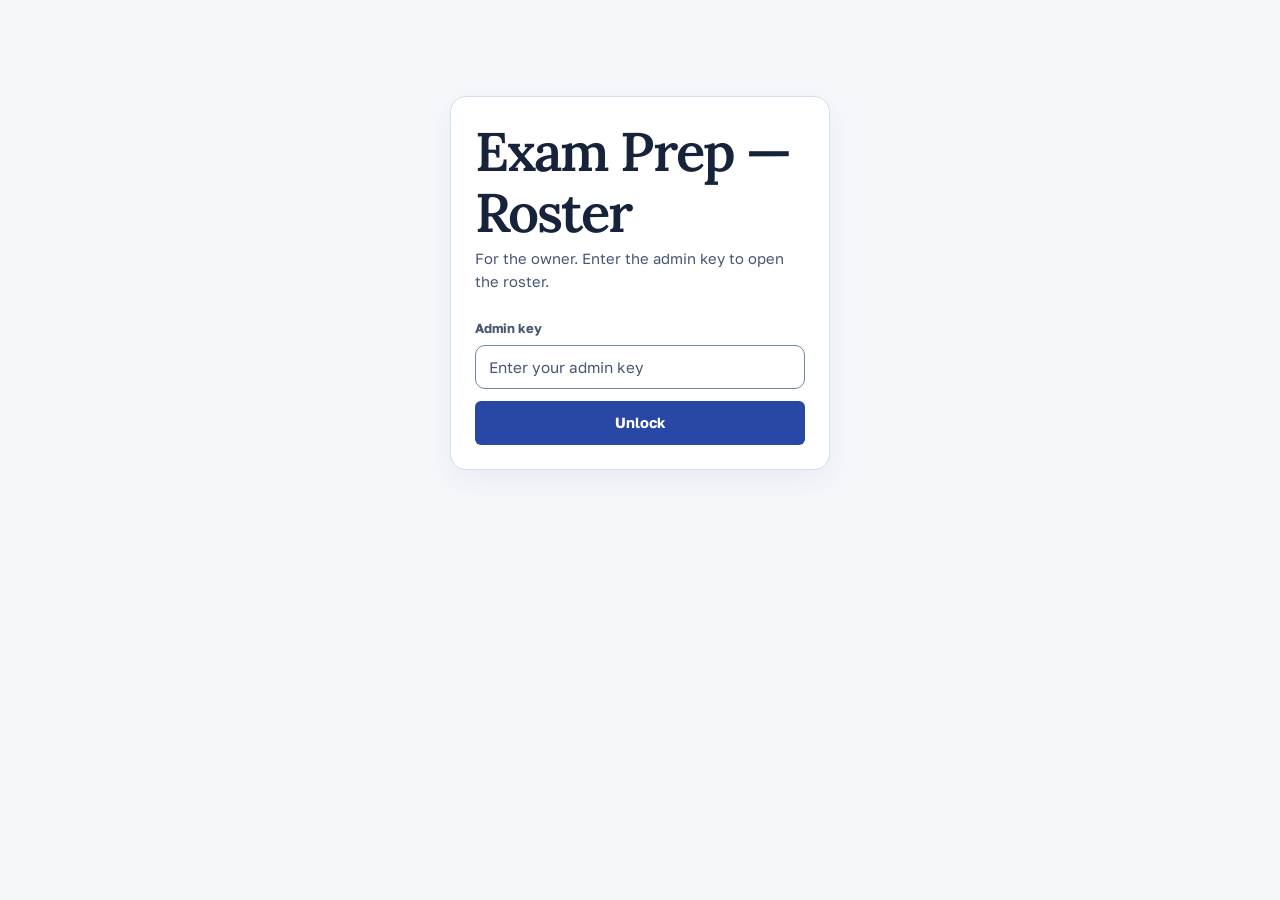
==== commit 09575d4b: "Publish index.html + admin.html + practice.html + grammar.html + listening.html + content.html + own" ====
--- a/admin.html
+++ b/admin.html
@@ -1,997 +1,1014 @@
-<!DOCTYPE html>
-<html lang="en">
-<head>
-<meta charset="UTF-8">
-<meta name="viewport" content="width=device-width, initial-scale=1.0">
-<title>Exam Prep — Roster</title>
-<meta name="robots" content="noindex, nofollow">
-<link rel="icon" href="favicon.svg" type="image/svg+xml">
-<link rel="stylesheet" href="fonts/fonts.css">
-<!-- Shown only as the top page or inside a page of this same site (the owner's page). A page on
-     another site that frames this one gets a blank frame, so it cannot dress the roster up as its
-     own. Hidden first, then revealed, so it fails closed if the script does not run. -->
-<style id="frameGuard">html{display:none}</style>
-<script>
-(function () {
-  let same = window.top === window;
-  try { same = same || window.top.location.origin === location.origin; } catch (e) { same = false; }
-  if (!same) return;
-  if (window.top !== window) document.documentElement.classList.add("in-hub");
-  document.getElementById("frameGuard").remove();
-})();
-</script>
-<style>
-  :root{
-    /* DESIGN.md exercise-book tokens. Old names are kept so the rules below read the same:
-       --paper is the desk around the sheet, --stamp-teal is now ballpoint ink. */
-    --paper:#E9EFF7;--paper-line:#D3E3F5;--ink:#1B2233;--ink-soft:#55607A;--ink-faint:#55607A;
-    --stamp-teal:#1F36A8;--stamp-teal-bg:#E8ECF8;--seal-gold:#8A4B00;--card:#F8FBFF;--radius:4px;
-    --warn:#A3361F;--warn-bg:var(--warn-bg);
-    --shadow:0 1px 3px rgba(27,34,51,.12);
-    --hand:Caveat,'Segoe Print','Comic Sans MS',cursive;
-  }
-  *{box-sizing:border-box;}
-  body{margin:0;background:var(--paper);color:var(--ink);font-family:'Golos Text','Segoe UI',Roboto,Helvetica,Arial,sans-serif;padding:2rem 1rem 4rem;}
-  .in-hub body{padding-top:1rem;}
-  .in-hub .hub-hide{display:none;}
-  :focus-visible{outline:3px solid #1F36A8;outline-offset:3px;}
-  .shell{max-width:880px;margin:0 auto;}
-  h1{font:700 clamp(2.1rem,7vw,3.2rem)/1.05 var(--hand);color:var(--stamp-teal);margin:0 0 .25rem;}
-  h2{font:700 1.55rem/1.1 var(--hand);color:var(--stamp-teal);margin:0 0 .5rem;}
-  h3.label{font-size:.82rem;color:var(--ink-soft);text-transform:uppercase;letter-spacing:.03em;margin:1.25rem 0 .6rem;}
-  p.sub{color:var(--ink-soft);margin:0 0 1.5rem;font-size:.92rem;}
-  .card{background:var(--card);border:1px solid var(--paper-line);border-radius:var(--radius);padding:1.5rem;margin-bottom:1.25rem;}
-  label{display:block;font-size:.82rem;font-weight:600;color:var(--ink-soft);margin-bottom:.35rem;}
-  input[type=text],input[type=password]{width:100%;padding:.65rem .8rem;border:1px solid var(--paper-line);border-radius:10px;font-size:.95rem;font-family:inherit;}
-  .row{display:flex;gap:1rem;flex-wrap:wrap;margin-bottom:1rem;}
-  .row>div{flex:1;min-width:160px;}
-  button{background:var(--stamp-teal);color:#fff;border:none;padding:.65rem 1.1rem;border-radius:6px;font-weight:700;cursor:pointer;font-size:.92rem;min-height:44px;}
-  button:hover{background:#17297F;}
-  button.ghost:hover,.bank-tab:not(.active):hover{background:var(--stamp-teal-bg);}
-  .row-btn:hover{background:none;}
-  button.ghost{background:#fff;color:var(--ink);border:1px solid var(--paper-line);}
-  table{width:100%;border-collapse:collapse;font-size:.9rem;}
-  th{text-align:left;color:var(--ink-soft);font-size:.78rem;text-transform:uppercase;letter-spacing:.03em;padding:.4rem .5rem;border-bottom:1px solid var(--paper-line);}
-  td{padding:.55rem .5rem;border-bottom:1px solid var(--paper-line);}
-  tr.student-row{cursor:pointer;}
-  tr.student-row:hover{background:var(--stamp-teal-bg);}
-  .code{font-family:ui-monospace,Menlo,Consolas,monospace;font-weight:600;background:var(--paper);padding:.15rem .4rem;border-radius:6px;}
-  .row-btn{background:none;border:none;color:var(--stamp-teal);font-size:.75rem;text-decoration:underline;cursor:pointer;margin-left:.4rem;padding:0;}
-  .row-btn.danger{color:var(--warn);}
-  .speak-cell{display:flex;flex-direction:column;gap:.25rem;align-items:flex-start;}
-  .speak-status{font-size:.82rem;}
-  .speak-status.on{color:var(--stamp-teal);font-weight:600;}
-  .speak-status.off{color:var(--ink-faint);}
-  .speak-grant{display:flex;gap:.3rem;align-items:center;}
-  .speak-grant select{font-size:.72rem;padding:.15rem .25rem;border:1px solid var(--paper-line);border-radius:6px;font-family:inherit;background:#fff;color:var(--ink);}
-  .speak-grant button{font-size:.72rem;padding:.2rem .5rem;border-radius:6px;}
-  .speak-meta{font-size:.68rem;color:var(--ink-faint);}
-  .new-code{font-size:1.4rem;font-family:ui-monospace,Menlo,Consolas,monospace;font-weight:700;color:var(--stamp-teal);text-align:center;padding:.75rem;background:#FFFFFF;border:1px solid var(--paper-line);border-radius:10px;margin-top:.75rem;display:none;}
-  #gate{max-width:380px;margin:4rem auto 0;}
-  #app{display:none;}
-  .history{display:none;margin-top:.5rem;}
-  .history.visible{display:block;}
-
-  .bar-track{height:8px;background:var(--paper-line);border-radius:6px;overflow:hidden;}
-  .bar-fill{height:100%;background:var(--stamp-teal);border-radius:6px;}
-  .trend-block{margin-bottom:1.1rem;}
-  .trend-block h4{font-size:.82rem;color:var(--ink-soft);margin-bottom:.4rem;}
-  .trend-row, .mistake-row{display:flex;align-items:center;gap:.6rem;margin-bottom:.35rem;font-size:.82rem;}
-  .trend-row .trend-date{width:64px;flex-shrink:0;color:var(--ink-faint);}
-  .trend-row .trend-score{width:56px;flex-shrink:0;text-align:right;font-weight:600;color:var(--ink);}
-  .mistake-row .mistake-label{width:150px;flex-shrink:0;color:var(--ink);}
-  .mistake-row .mistake-count{width:28px;flex-shrink:0;text-align:right;color:var(--ink-soft);}
-
-  .hcard{border:1px solid var(--paper-line);border-radius:10px;margin-bottom:.6rem;overflow:hidden;}
-  .hcard-header{display:flex;gap:.75rem;align-items:center;padding:.6rem .8rem;cursor:pointer;font-size:.85rem;background:#fff;}
-  .hcard-header:hover{background:var(--paper);}
-  .hcard-header .hc-date{color:var(--ink-faint);width:70px;flex-shrink:0;}
-  .hcard-header .hc-tag{color:var(--ink-soft);}
-  .hcard-header .hc-score{margin-left:auto;font-weight:700;color:var(--stamp-teal);}
-  .hcard-body{display:none;padding:.8rem 1rem 1rem;background:var(--paper);border-top:1px solid var(--paper-line);}
-  .hcard-body.open{display:block;}
-  .hc-section{margin-bottom:.7rem;font-size:.85rem;line-height:1.55;}
-  .hc-section b{display:block;font-size:.72rem;text-transform:uppercase;letter-spacing:.03em;color:var(--ink-soft);margin-bottom:.25rem;}
-  .hc-text{white-space:pre-wrap;background:#fff;border-radius:6px;padding:.5rem .65rem;border:1px solid var(--paper-line);}
-  .hc-correction{background:var(--warn-bg);border-left:3px solid var(--warn);border-radius:6px;padding:.4rem .6rem;margin-bottom:.3rem;}
-  .hc-suggestion{background:var(--stamp-teal-bg);border-left:3px solid var(--stamp-teal);border-radius:6px;padding:.4rem .6rem;margin-bottom:.3rem;}
-  .hc-tag{display:inline-block;font-size:.65rem;font-weight:700;text-transform:uppercase;background:var(--warn);color:#fff;border-radius:5px;padding:.05rem .35rem;margin-right:.3rem;}
-  .bank-select{width:100%;padding:.6rem .7rem;border:1px solid var(--paper-line);border-radius:10px;font-size:.92rem;font-family:inherit;background:#fff;color:var(--ink);}
-  .bank-group{display:flex;align-items:center;gap:.75rem;padding:.6rem .7rem;border:1px solid var(--paper-line);border-radius:10px;margin-bottom:.5rem;font-size:.86rem;flex-wrap:wrap;}
-  .bank-group .bg-tasks{font-weight:700;width:92px;flex-shrink:0;white-space:nowrap;}
-  .bank-group .bg-what{color:var(--ink-soft);flex:1;min-width:150px;}
-  .bank-group .bg-counts{color:var(--ink-faint);font-size:.76rem;}
-  .bank-group button{font-size:.78rem;padding:.35rem .7rem;border-radius:8px;}
-  .bank-group.unsupported{opacity:.6;}
-  .bank-group .bg-soon{font-size:.72rem;color:var(--ink-faint);font-style:italic;}
-  .bank-note{font-size:.74rem;color:var(--ink-faint);margin-top:.5rem;}
-  .bank-divider{height:1px;background:var(--paper-line);margin:1.25rem 0 1rem;}
-  .bank-queue-head{display:flex;align-items:center;gap:.75rem;margin-bottom:.75rem;flex-wrap:wrap;}
-  .bank-tabs{margin-left:auto;display:flex;gap:.3rem;}
-  .bank-tab{background:#fff;color:var(--ink-soft);border:1px solid var(--paper-line);font-size:.76rem;padding:.28rem .6rem;border-radius:8px;font-weight:600;}
-  .bank-tab.active{background:var(--stamp-teal);color:#fff;border-color:var(--stamp-teal);}
-  .bank-entry{border:1px solid var(--paper-line);border-radius:10px;margin-bottom:.6rem;overflow:hidden;}
-  .bank-entry-head{display:flex;gap:.6rem;align-items:center;padding:.6rem .8rem;cursor:pointer;font-size:.85rem;background:#fff;flex-wrap:wrap;}
-  .bank-entry-head:hover{background:var(--paper);}
-  .bank-entry-head .be-tasks{font-weight:700;}
-  .bank-entry-head .be-meta{color:var(--ink-faint);font-size:.76rem;}
-  .bank-verdict{margin-left:auto;font-size:.76rem;font-weight:700;padding:.15rem .5rem;border-radius:6px;}
-  .bank-verdict.good{background:var(--stamp-teal-bg);color:var(--stamp-teal);}
-  .bank-verdict.warn{background:var(--warn-bg);color:var(--warn);}
-  .bank-body{display:none;padding:.9rem 1rem 1rem;background:var(--paper);border-top:1px solid var(--paper-line);}
-  .bank-body.open{display:block;}
-  .bank-warn{background:var(--warn-bg);border-left:3px solid var(--warn);border-radius:6px;padding:.4rem .6rem;margin-bottom:.4rem;font-size:.8rem;}
-  .bank-passage{white-space:pre-wrap;background:#fff;border:1px solid var(--paper-line);border-radius:6px;padding:.6rem .7rem;font-size:.85rem;line-height:1.6;max-height:240px;overflow:auto;margin-bottom:.8rem;}
-  .bank-item{background:#fff;border:1px solid var(--paper-line);border-radius:8px;padding:.55rem .7rem;margin-bottom:.45rem;font-size:.84rem;}
-  .bank-item.disputed{border-color:var(--warn);background:#FEF7F5;}
-  .bank-item .bi-q{font-weight:600;margin-bottom:.3rem;}
-  .bank-opt{padding:.12rem 0 .12rem .9rem;color:var(--ink-soft);position:relative;}
-  .bank-opt.correct{color:var(--stamp-teal);font-weight:600;}
-  .bank-opt.correct:before{content:"✓";position:absolute;left:0;}
-  .bank-flag{font-size:.72rem;color:var(--warn);margin-top:.3rem;}
-  .bank-actions{display:flex;gap:.5rem;margin-top:.9rem;flex-wrap:wrap;}
-  .bank-actions button{font-size:.82rem;}
-  .bank-empty{color:var(--ink-faint);font-size:.85rem;padding:.6rem 0;}
-  .bank-busy{color:var(--stamp-teal);font-size:.82rem;padding:.4rem 0;}
-  .bank-why{margin-top:.4rem;padding:.4rem .55rem;border-radius:6px;background:var(--paper);border-left:3px solid var(--stamp-teal);font-size:.8rem;line-height:1.5;}
-  .bank-why b{display:block;font-size:.65rem;text-transform:uppercase;letter-spacing:.03em;color:var(--ink-soft);margin-bottom:.15rem;}
-  .bank-why.missing{border-left-color:var(--warn);color:var(--warn);font-style:italic;}
-</style>
-</head>
-<body>
-<div class="shell">
-
-  <div id="gate" class="card">
-    <h1>Exam Prep — Roster</h1>
-    <p class="sub">For the owner. Enter the admin key to open the roster.</p>
-    <label for="adminKeyInput">Admin key</label>
-    <input type="password" id="adminKeyInput" placeholder="Enter your admin key">
-    <button style="width:100%;margin-top:.75rem" id="unlockBtn">Unlock</button>
-  </div>
-
-  <div id="app">
-    <h1>Roster &amp; gradebook</h1>
-    <p class="hub-hide"><a href="content.html">Reading &amp; Listening content desk</a> · <a href="owner.html">Owner's page (all pages in one place)</a></p>
-    <p class="sub">Create student codes and review submission history.</p>
-
-    <div class="card">
-      <div class="row">
-        <div>
-          <label for="newName">Student name</label>
-          <input type="text" id="newName" placeholder="e.g. Amina Okafor">
-        </div>
-        <div>
-          <label for="newCohort">Cohort (optional)</label>
-          <input type="text" id="newCohort" placeholder="e.g. IELTS evening group">
-        </div>
-      </div>
-      <button id="addBtn">Create student code</button>
-      <div class="new-code" id="newCode"></div>
-    </div>
-
-    <div class="card">
-      <h2>Backup</h2>
-      <p style="font-size:.88rem;color:var(--ink-soft);line-height:1.6;margin-bottom:.7rem">
-        Downloads every table (students, submissions, payments, the question bank, practice
-        attempts, the asset index) as one JSON file you keep. Cloudflare's D1 console can also
-        roll the whole database back to an earlier moment (/bookmark and /restore, "Time
-        Travel"), but that undoes everything written since; this file is your own copy.
-        Do it before any change to the database, and on a routine you keep.
-      </p>
-      <button id="exportBtn">Download backup</button>
-      <div class="new-code" id="exportStatus"></div>
-    </div>
-
-    <div class="card">
-      <table id="rosterTable">
-        <thead><tr><th>Name</th><th>Code</th><th>Cohort</th><th>Writing quota</th><th>Speaking answers</th><th>Audio (sec)</th><th>Speaking access</th><th>Last activity</th></tr></thead>
-        <tbody id="rosterBody"></tbody>
-      </table>
-    </div>
-
-    <div class="card history" id="historyCard">
-      <h2 id="historyTitle"></h2>
-      <div id="historyProgress"></div>
-      <h3 class="label">Submission history</h3>
-      <div id="historyList"></div>
-    </div>
-    <!-- Question bank: generate listening/reading material, then review it before any
-         student can see it. Nothing here is live until it is approved. -->
-    <div class="card" id="bankCard">
-      <h2>Reading &amp; listening bank</h2>
-      <p class="sub" style="margin-bottom:1rem">Generated material is checked automatically, then waits here for you. Students only ever see what you approve.</p>
-
-      <div class="row">
-        <div>
-          <label for="bankExam">Exam</label>
-          <select id="bankExam" class="bank-select">
-            <option value="ielts">IELTS Academic</option>
-            <option value="toefl">TOEFL iBT (2026)</option>
-            <option value="fce">B2 First</option><option value="cae">C1 Advanced</option><option value="cpe">C2 Proficiency</option><option value="pet">B1 Preliminary</option><option value="ket">A2 Key</option><option value="sat">SAT practice</option>
-            <option value="ege">ЕГЭ (grade 11)</option>
-            <option value="oge">ОГЭ (grade 9)</option>
-          </select>
-        </div>
-        <div>
-          <label for="bankSkill">Section</label>
-          <select id="bankSkill" class="bank-select">
-            <option value="reading">Reading</option>
-            <option value="listening">Listening</option>
-          </select>
-        </div>
-      </div>
-
-      <div id="bankGroups"></div>
-      <div class="bank-note" id="bankSpecNote"></div>
-
-      <div class="bank-divider"></div>
-
-      <div class="bank-queue-head">
-        <h3 style="margin:0;font-size:1rem">Waiting for you</h3>
-        <div class="bank-tabs">
-          <button class="bank-tab active" data-status="draft">To review</button>
-          <button class="bank-tab" data-status="approved">Approved</button>
-          <button class="bank-tab" data-status="retired">Retired</button>
-        </div>
-      </div>
-      <div id="bankQueue"></div>
-    </div>
-
-  </div>
-</div>
-
-<script>
-// *** Same Worker URL as index.html — trailing slash is fine, it gets stripped automatically ***
-const BACKEND_URL = "https://exam-scorer.kayuso2011.workers.dev/".replace(/\/+$/, "");
-let adminKey = sessionStorage.getItem("examPrepAdminKey") || "";
-
-const EXAM_LABELS = {
-  ielts: "IELTS", toefl: "TOEFL iBT", det: "Duolingo English Test",
-  fce: "Cambridge FCE (B2 First)", cae: "Cambridge CAE (C1 Advanced)", cpe: "Cambridge CPE (C2 Proficiency)",
-  pet: "Cambridge PET (B1 Preliminary)", ket: "Cambridge KET (A2 Key)",
-  oge: "ОГЭ (Russian state, grade 9)", ege: "ЕГЭ (Russian state, grade 11)", sat: "SAT"
-};
-
-function escapeHtml(s) {
-  return String(s ?? "").replace(/&/g, "&amp;").replace(/</g, "&lt;").replace(/>/g, "&gt;").replace(/"/g, "&quot;").replace(/'/g, "&#39;");
-}
-
-function authHeaders() { return { "X-Admin-Key": adminKey, "Content-Type": "application/json" }; }
-
-async function unlock() {
-  adminKey = document.getElementById("adminKeyInput").value.trim();
-  if (!adminKey) { alert("Enter your admin key first."); return; }
-  try {
-    const res = await fetch(`${BACKEND_URL}/admin/students`, { headers: authHeaders() });
-    if (!res.ok) { alert(res.status === 401 ? "That key didn't work." : `Server returned an error (${res.status}).`); return; }
-    sessionStorage.setItem("examPrepAdminKey", adminKey);
-    document.getElementById("gate").style.display = "none";
-    document.getElementById("app").style.display = "block";
-    loadRoster();
-    loadBankGroups();
-    loadBankQueue();
-  } catch (e) {
-    alert("Couldn't reach the server: " + e.message + "\n\nCheck that BACKEND_URL near the top of this file's <script> is set to your actual Worker URL, not the placeholder.");
-  }
-}
-document.getElementById("unlockBtn").addEventListener("click", unlock);
-
-// A key kept from earlier in this browser tab (this page, or the owner's page) skips the gate.
-// The bank panel is loaded at the end of the script, not here (see the note there).
-if (adminKey) {
-  document.getElementById("gate").style.display = "none";
-  document.getElementById("app").style.display = "block";
-  loadRoster();
-}
-
-// Shared POST helper for the per-row admin actions, so every one of them reports
-// server errors the same way instead of each inventing its own message.
-async function adminPost(path, body) {
-  try {
-    const res = await fetch(`${BACKEND_URL}${path}`, {
-      method: "POST",
-      headers: authHeaders(),
-      body: body === undefined ? undefined : JSON.stringify(body),
-    });
-    const data = await res.json().catch(() => ({}));
-    if (!res.ok) { alert(data.error || `That didn't work (server returned ${res.status}).`); return null; }
-    return data;
-  } catch (err) {
-    alert("Couldn't reach the server: " + err.message);
-    return null;
-  }
-}
-
-function describeSpeaking(s) {
-  if (!s.speaking_active) {
-    // Distinguish "never had it" from "had it and it ran out" — the teacher needs to
-    // know whether a renewal lapsed or was never bought.
-    if (s.speaking_access && s.speaking_expires_at) {
-      return { cls: "off", text: `Expired ${new Date(s.speaking_expires_at).toLocaleDateString()}` };
-    }
-    return { cls: "off", text: "No access" };
-  }
-  return {
-    cls: "on",
-    text: s.speaking_expires_at
-      ? `Until ${new Date(s.speaking_expires_at).toLocaleDateString()}`
-      : "Lifetime",
-  };
-}
-
-document.getElementById("exportBtn").addEventListener("click", async () => {
-  const status = document.getElementById("exportStatus");
-  if (!adminKey) { alert("Enter your admin key first."); return; }
-  status.textContent = "Preparing…";
-  try {
-    const res = await fetch(`${BACKEND_URL}/admin/export`, { headers: authHeaders() });
-    if (!res.ok) {
-      status.textContent = res.status === 401 ? "Admin key rejected." : `Export failed (${res.status}).`;
-      return;
-    }
-    const blob = await res.blob();
-    const url = URL.createObjectURL(blob);
-    const a = document.createElement("a");
-    a.href = url;
-    a.download = `exam-scorer-backup-${new Date().toISOString().slice(0, 10)}.json`;
-    document.body.appendChild(a);
-    a.click();
-    a.remove();
-    // Revoking immediately can cancel the download in some browsers; give it a moment.
-    setTimeout(() => URL.revokeObjectURL(url), 10000);
-    status.textContent = `Saved (${(blob.size / 1024).toFixed(0)} KB). Keep it somewhere that isn't this laptop.`;
-  } catch (e) {
-    status.textContent = "Couldn't reach the server: " + e.message;
-  }
-});
-
-async function loadRoster() {
-  try {
-    const res = await fetch(`${BACKEND_URL}/admin/students`, { headers: authHeaders() });
-    if (!res.ok) { alert(`Couldn't load roster (server returned ${res.status}).`); return; }
-    const data = await res.json();
-    const secondsLimit = data.speakingSecondsLimit ?? 600;
-    const body = document.getElementById("rosterBody");
-    body.innerHTML = "";
-    (data.students || []).forEach(s => {
-      const tr = document.createElement("tr");
-      tr.className = "student-row";
-      const limit = s.task_limit ?? 20;
-      // task_limit is the writing allowance only — speaking is metered by the attempt
-      // quota in the next column. Showing total submissions here made a student who had
-      // only been speaking look like they were out of writing attempts.
-      const writingCount = s.writing_count ?? s.submission_count ?? 0;
-      const overQuota = writingCount >= limit;
-      const audioUsed = s.speaking_seconds_used ?? 0;
-      const overAudio = audioUsed >= secondsLimit;
-      // Graded answers are what's actually sold now; seconds are the abuse guard behind
-      // them. Both are shown because a student stuck on either needs a different fix.
-      const attemptsUsed = s.speaking_attempts_used ?? 0;
-      const attemptsLimit = s.speaking_attempts_limit ?? 0;
-      const outOfAttempts = attemptsLimit > 0 && attemptsUsed >= attemptsLimit;
-      const speak = describeSpeaking(s);
-      // Revoking clears the flag but keeps the dates, so this line has to read
-      // correctly for a revoked student too — hence "last granted", not "granted".
-      const grantedMeta = s.speaking_granted_by && s.speaking_granted_at
-        ? `last granted by ${escapeHtml(s.speaking_granted_by)} on ${new Date(s.speaking_granted_at).toLocaleDateString()}`
-        : "";
-
-      tr.innerHTML = `<td>${escapeHtml(s.name)}</td><td><span class="code">${escapeHtml(s.code)}</span></td><td>${escapeHtml(s.cohort || "—")}</td>
-        <td${overQuota ? ' style="color:var(--warn);font-weight:600"' : ""} title="${escapeHtml(String(s.submission_count))} submissions in total, including speaking">${escapeHtml(String(writingCount))}/${escapeHtml(String(limit))}
-          <button type="button" class="row-btn add-attempts-btn">+5</button>
-          <button type="button" class="row-btn set-limit-btn" data-limit="${escapeHtml(String(limit))}">set…</button>
-        </td>
-        <td${outOfAttempts ? ' style="color:var(--warn);font-weight:600"' : ""}>${escapeHtml(String(attemptsUsed))}/${escapeHtml(String(attemptsLimit))}
-          <button type="button" class="row-btn add-answers-btn">+10</button>
-        </td>
-        <td${overAudio ? ' style="color:var(--warn);font-weight:600"' : ""}>${escapeHtml(String(audioUsed))}/${escapeHtml(String(secondsLimit))}
-          <button type="button" class="row-btn reset-audio-btn">reset</button>
-        </td>
-        <td>
-          <div class="speak-cell">
-            <span class="speak-status ${speak.cls}">${escapeHtml(speak.text)}</span>
-            ${grantedMeta ? `<span class="speak-meta">${grantedMeta}</span>` : ""}
-            <div class="speak-grant">
-              <select class="grant-duration">
-                <option value="1">1 month</option>
-                <option value="3">3 months</option>
-                <option value="6">6 months</option>
-                <option value="lifetime">Lifetime</option>
-                <option value="custom">Custom date…</option>
-              </select>
-              <button type="button" class="grant-btn">${s.speaking_active ? "Extend" : "Grant"}</button>
-              ${s.speaking_active ? '<button type="button" class="row-btn danger revoke-btn">revoke</button>' : ""}
-            </div>
-          </div>
-        </td>
-        <td>${s.last_submission ? escapeHtml(new Date(s.last_submission).toLocaleDateString()) : "—"}</td>`;
-
-      tr.addEventListener("click", () => loadHistory(s.code, s.name));
-
-      // Controls live inside a row whose click opens the history panel, so every one
-      // of them has to stop propagation or acting on a student also navigates away.
-      tr.querySelectorAll("button, select").forEach(el => el.addEventListener("click", (e) => e.stopPropagation()));
-
-      tr.querySelector(".reset-audio-btn").addEventListener("click", async () => {
-        if (!confirm(`Reset ${s.name}'s used audio seconds AND graded answers back to 0?`)) return;
-        if (await adminPost(`/admin/students/${encodeURIComponent(s.code)}/reset-speaking`)) loadRoster();
-      });
-
-      // Adds answers without touching the expiry — the two are independent, and a
-      // student who ran out mid-month shouldn't have to buy time they already have.
-      tr.querySelector(".add-answers-btn").addEventListener("click", async () => {
-        if (!confirm(`Give ${s.name} 10 more graded speaking answers?`)) return;
-        // Preserve whatever expiry they already have; a null expiry means lifetime,
-        // and the Worker rejects months+expiresAt together, so send exactly one.
-        const payload = s.speaking_expires_at
-          ? { attempts: 10, expiresAt: s.speaking_expires_at }
-          : { attempts: 10, lifetime: true };
-        if (await adminPost(`/admin/students/${encodeURIComponent(s.code)}/grant-speaking`, payload)) loadRoster();
-      });
-
-      tr.querySelector(".grant-btn").addEventListener("click", async () => {
-        const choice = tr.querySelector(".grant-duration").value;
-        let payload;
-        if (choice === "lifetime") {
-          if (!confirm(`Give ${s.name} permanent speaking access with no expiry?`)) return;
-          payload = { lifetime: true };
-        } else if (choice === "custom") {
-          const input = prompt(`Speaking access for ${s.name} should expire on (YYYY-MM-DD):`, "");
-          if (input === null) return;
-          const when = new Date(input.trim());
-          if (isNaN(when.getTime())) { alert("That isn't a date I can read. Use YYYY-MM-DD."); return; }
-          payload = { expiresAt: when.toISOString() };
-        } else {
-          payload = { months: parseInt(choice, 10) };
-        }
-        if (await adminPost(`/admin/students/${encodeURIComponent(s.code)}/grant-speaking`, payload)) loadRoster();
-      });
-
-      const revokeBtn = tr.querySelector(".revoke-btn");
-      if (revokeBtn) revokeBtn.addEventListener("click", async () => {
-        if (!confirm(`Revoke ${s.name}'s speaking access now? They'll keep writing practice.`)) return;
-        if (await adminPost(`/admin/students/${encodeURIComponent(s.code)}/revoke-speaking`)) loadRoster();
-      });
-
-      tr.querySelector(".add-attempts-btn").addEventListener("click", async () => {
-        if (await adminPost(`/admin/students/${encodeURIComponent(s.code)}/quota`, { addAttempts: 5 })) loadRoster();
-      });
-
-      tr.querySelector(".set-limit-btn").addEventListener("click", async (e) => {
-        const current = e.currentTarget.dataset.limit;
-        const input = prompt(`Set ${s.name}'s total attempt quota to:`, current);
-        if (input === null) return;
-        const taskLimit = parseInt(input, 10);
-        if (isNaN(taskLimit) || taskLimit < 0) { alert("Enter a whole number of 0 or more."); return; }
-        if (await adminPost(`/admin/students/${encodeURIComponent(s.code)}/quota`, { taskLimit })) loadRoster();
-      });
-
-      body.appendChild(tr);
-    });
-  } catch (e) {
-    alert("Couldn't reach the server to load the roster: " + e.message);
-  }
-}
-
-async function loadHistory(code, name) {
-  try {
-    const res = await fetch(`${BACKEND_URL}/admin/students/${encodeURIComponent(code)}`, { headers: authHeaders() });
-    if (!res.ok) { alert(`Couldn't load history (server returned ${res.status}).`); return; }
-    const data = await res.json();
-    document.getElementById("historyTitle").textContent = `${name} — ${code}`;
-    renderHistoryProgress(data.submissions || []);
-    renderHistoryList(data.submissions || []);
-    renderSectionHistory(data.sectionAttempts || []);
-    document.getElementById("historyCard").classList.add("visible");
-    document.getElementById("historyCard").scrollIntoView({ behavior: "smooth" });
-  } catch (e) {
-    alert("Couldn't reach the server to load history: " + e.message);
-  }
-}
-
-function renderSectionHistory(attempts) {
-  let host = document.getElementById("sectionHistory");
-  if (!host) { host = document.createElement("div"); host.id = "sectionHistory"; document.getElementById("historyProgress").after(host); }
-  host.innerHTML = "<h3 class=\"label\">Reading &amp; Listening practice</h3>";
-  if (!attempts.length) { host.insertAdjacentHTML("beforeend", "<p>No section attempts yet.</p>"); return; }
-  for (const attempt of attempts) {
-    let record; try { record = JSON.parse(attempt.correct_json) || {}; } catch { record = {}; }
-    const snapshot = record.snapshot || {};
-    const details = document.createElement("details");
-    details.innerHTML = `<summary>${escapeHtml(EXAM_LABELS[attempt.exam_key] || attempt.exam_key)} · ${escapeHtml(attempt.skill)} · ${attempt.raw_score}/${attempt.max_points}${attempt.review_state === "pending" ? " · review pending" : ""}</summary><p>${escapeHtml(attempt.created_at)} · Practice result, not an official score.</p>`;
-    for (const item of record.perItem || []) {
-      const key = Array.isArray(snapshot.items) ? snapshot.items[item.index] : null;
-      const options = key?.options || snapshot.items?.options;
-      const chosen = Array.isArray(item.chosen) ? item.chosen.map(n => options?.[n] ?? `Option ${n+1}`).join(", ")
-        : Number.isInteger(item.chosen) ? options?.[item.chosen] ?? `Option ${item.chosen+1}` : item.chosen || "Blank";
-      const line = document.createElement("p");
-      line.textContent = `${item.index+1}. ${chosen} — ${item.correct ? "Right" : item.state === "pending" ? "Waiting for review" : "Not right"}`;
-      details.appendChild(line);
-    }
-    host.appendChild(details);
-  }
-}
-
-function renderHistoryProgress(submissions) {
-  const el = document.getElementById("historyProgress");
-  if (!submissions.length) { el.innerHTML = "<p style='font-size:.85rem;color:var(--ink-faint)'>No submissions yet.</p>"; return; }
-
-  const byExam = {};
-  submissions.forEach(s => { (byExam[s.exam_key] ||= []).push(s); });
-
-  let html = "<h3 class=\"label\" style=\"margin-top:0\">Score trend</h3>";
-  Object.keys(byExam).forEach(examKey => {
-    const subs = byExam[examKey].slice().reverse(); // API returns newest-first; flip to chronological
-    html += `<div class="trend-block"><h4>${escapeHtml(EXAM_LABELS[examKey] || examKey)}</h4>`;
-    subs.slice(-8).forEach(s => {
-      const pct = s.max_total ? Math.min(100, (s.total_score / s.max_total) * 100) : 0;
-      const date = new Date(s.created_at).toLocaleDateString();
-      html += `<div class="trend-row">
-        <span class="trend-date">${date}</span>
-        <div class="bar-track"><div class="bar-fill" style="width:${pct}%"></div></div>
-        <span class="trend-score">${s.total_score ?? "—"}${s.max_total ? "/" + s.max_total : ""}</span>
-      </div>`;
-    });
-    html += `</div>`;
-  });
-
-  const mistakeCounts = {};
-  submissions.forEach(s => {
-    let corrections = [];
-    try { corrections = JSON.parse(s.corrections || "[]"); } catch (e) {}
-    corrections.forEach(c => {
-      const label = (c && (c.typeLabel || c.type)) || "Other";
-      mistakeCounts[label] = (mistakeCounts[label] || 0) + 1;
-    });
-  });
-  const sortedMistakes = Object.entries(mistakeCounts).sort((a, b) => b[1] - a[1]).slice(0, 5);
-  if (sortedMistakes.length) {
-    const maxCount = sortedMistakes[0][1];
-    html += "<h3 class=\"label\" style=\"margin-top:1rem\">Recurring mistakes</h3>";
-    sortedMistakes.forEach(([label, count]) => {
-      const pct = Math.round((count / maxCount) * 100);
-      html += `<div class="mistake-row">
-        <span class="mistake-label">${escapeHtml(label)}</span>
-        <div class="bar-track"><div class="bar-fill" style="width:${pct}%;background:var(--warn)"></div></div>
-        <span class="mistake-count">${count}</span>
-      </div>`;
-    });
-  }
-  el.innerHTML = html;
-}
-
-function renderHistoryList(submissions) {
-  const el = document.getElementById("historyList");
-  if (!submissions.length) { el.innerHTML = ""; return; }
-
-  el.innerHTML = submissions.map((s, i) => {
-    const date = new Date(s.created_at).toLocaleString();
-    const examLabel = EXAM_LABELS[s.exam_key] || s.exam_key;
-    const scoreText = `${s.total_score ?? "—"}${s.max_total ? "/" + s.max_total : ""}`;
-
-    let corrections = [], suggestions = [], criteriaFeedback = [];
-    try { corrections = JSON.parse(s.corrections || "[]"); } catch (e) {}
-    try { suggestions = JSON.parse(s.feedback || "[]"); } catch (e) {}
-    try { criteriaFeedback = JSON.parse(s.criteria_feedback || "[]"); } catch (e) {}
-
-    const correctionsHtml = corrections.length
-      ? corrections.map(c => `<div class="hc-correction">${c.typeLabel ? `<span class="hc-tag">${escapeHtml(c.typeLabel)}</span>` : ""}<span style="text-decoration:line-through;color:var(--warn)">${escapeHtml(c.original)}</span> → ${escapeHtml(c.correction)}${c.explanation ? `<div style="font-size:.8rem;color:var(--ink-soft);margin-top:.2rem">${escapeHtml(c.explanation)}</div>` : ""}</div>`).join("")
-      : "<p style='color:var(--ink-faint);font-size:.82rem'>No corrections flagged.</p>";
-
-    const suggestionsHtml = suggestions.length
-      ? suggestions.map(sug => `<div class="hc-suggestion">${sug.criterionName ? `<b style="display:inline;text-transform:none;font-size:.82rem;color:var(--stamp-teal)">${escapeHtml(sug.criterionName)}</b> — ` : ""}${escapeHtml(sug.tip || sug)}${sug.example ? `<div style="font-style:italic;font-size:.82rem;color:var(--ink-soft);margin-top:.2rem">${escapeHtml(sug.example)}</div>` : ""}</div>`).join("")
-      : "<p style='color:var(--ink-faint);font-size:.82rem'>No suggestions.</p>";
-
-    const criteriaFeedbackHtml = criteriaFeedback.length
-      ? criteriaFeedback.map(cf => `<div class="hc-suggestion" style="border-left-color:#7A8B69">
-          <b style="display:inline;text-transform:none;font-size:.82rem">${escapeHtml(cf.criterionName || cf.criterion)}</b>
-          ${cf.strength ? `<div style="font-size:.82rem;margin-top:.15rem"><b>Well:</b> ${escapeHtml(cf.strength)}</div>` : ""}
-          ${cf.weakness ? `<div style="font-size:.82rem;margin-top:.15rem"><b>Gap:</b> ${escapeHtml(cf.weakness)}</div>` : ""}
-          ${cf.howToImprove ? `<div style="font-size:.82rem;margin-top:.15rem"><b>Next:</b> ${escapeHtml(cf.howToImprove)}</div>` : ""}
-        </div>`).join("")
-      : "<p style='color:var(--ink-faint);font-size:.82rem'>No per-criterion feedback recorded (older submission).</p>";
-
-    return `
-      <div class="hcard">
-        <div class="hcard-header" onclick="document.getElementById('hcbody-${i}').classList.toggle('open')">
-          <span class="hc-date">${date}</span>
-          <span class="hc-tag">${escapeHtml(examLabel)} · ${escapeHtml(s.skill)}${s.task_id ? " · " + escapeHtml(s.task_id) : ""}</span>
-          <span class="hc-score">${scoreText}</span>
-        </div>
-        <div class="hcard-body" id="hcbody-${i}">
-          <div class="hc-section"><b>Prompt</b><div class="hc-text">${s.prompt_text ? escapeHtml(s.prompt_text) : "<em>No prompt recorded for this submission.</em>"}</div></div>
-          <div class="hc-section"><b>Student's response</b><div class="hc-text">${escapeHtml(s.submission_text)}</div></div>
-          <div class="hc-section"><b>Criterion-by-criterion</b>${criteriaFeedbackHtml}</div>
-          <div class="hc-section"><b>Corrections</b>${correctionsHtml}</div>
-          <div class="hc-section"><b>Suggestions</b>${suggestionsHtml}</div>
-        </div>
-      </div>`;
-  }).join("");
-}
-
-document.getElementById("addBtn").addEventListener("click", async () => {
-  const name = document.getElementById("newName").value.trim();
-  if (!name) { alert("Enter a name first."); return; }
-  const cohort = document.getElementById("newCohort").value.trim();
-  try {
-    const res = await fetch(`${BACKEND_URL}/admin/students`, {
-      method: "POST", headers: authHeaders(),
-      body: JSON.stringify({ name, cohort: cohort || undefined })
-    });
-    const data = await res.json();
-    if (data.error) { alert(data.error); return; }
-    const box = document.getElementById("newCode");
-    box.style.display = "block";
-    box.textContent = `${data.name}: ${data.code}`;
-    document.getElementById("newName").value = "";
-    document.getElementById("newCohort").value = "";
-    loadRoster();
-  } catch (e) {
-    alert("Couldn't reach the server to create the student: " + e.message);
-  }
-});
-
-// --- Reading & listening bank ----------------------------------------------
-//
-// The teacher-facing half of the quality gate. The Worker checks every generated set
-// automatically — structure first, then a second model answering it cold — but the
-// last word is a human's, because an answer key nobody read is an answer key nobody
-// has checked.
-let bankStatus = "draft";
-let bankBusy = false;
-
-const BANK_SKILL_LABEL = { reading: "Reading", listening: "Listening" };
-
-function bankQs(id) { return document.getElementById(id); }
-
-async function adminGet(path) {
-  try {
-    const res = await fetch(`${BACKEND_URL}${path}`, { headers: authHeaders() });
-    const data = await res.json().catch(() => ({}));
-    if (!res.ok) { alert(data.error || `That didn't work (server returned ${res.status}).`); return null; }
-    return data;
-  } catch (err) {
-    alert("Couldn't reach the server: " + err.message);
-    return null;
-  }
-}
-
-async function loadBankGroups() {
-  const exam = bankQs("bankExam").value;
-  const skill = bankQs("bankSkill").value;
-  const host = bankQs("bankGroups");
-  host.innerHTML = '<div class="bank-busy">Loading…</div>';
-
-  const data = await adminGet(`/admin/bank/groups?exam=${encodeURIComponent(exam)}&skill=${encodeURIComponent(skill)}`);
-  if (!data) { host.innerHTML = '<div class="bank-empty">Could not load the section.</div>'; return; }
-
-  host.innerHTML = "";
-  for (const g of data.groups) {
-    const counts = g.counts || {};
-    const approved = counts.approved || 0;
-    const drafts = counts.draft || 0;
-    const row = document.createElement("div");
-    row.className = "bank-group" + (g.supported ? "" : " unsupported");
-
-    const tasks = g.taskFrom === g.taskTo ? `Task ${g.taskFrom}` : `Tasks ${g.taskFrom}–${g.taskTo}`;
-    const parts = [
-      `<div class="bg-tasks">${escapeHtml(tasks)}</div>`,
-      `<div class="bg-what">${escapeHtml(g.skillDescription || "")}<br><span class="bg-counts">${g.itemCount} ${g.format === "matching" ? "matches" : "questions"} · ${g.maxPoints} ${g.maxPoints === 1 ? "point" : "points"} · ${approved} approved, ${drafts} waiting</span></div>`,
-    ];
-    row.innerHTML = parts.join("");
-
-    if (g.generatable ?? g.supported) {
-      const btn = document.createElement("button");
-      btn.textContent = "Generate";
-      btn.addEventListener("click", () => generateBankEntry(g.taskFrom, btn));
-      row.appendChild(btn);
-    } else {
-      const note = document.createElement("div");
-      note.className = "bg-soon";
-      note.textContent = "Import reviewed content through the content desk.";
-      row.appendChild(note);
-    }
-    host.appendChild(row);
-  }
-
-  bankQs("bankSpecNote").textContent =
-    data.section.maxPrimary == null ? "Practice profiles chosen for this app. Correct-answer counts only; not a complete exam paper." :
-    `${data.section.label} — tasks ${data.section.tasks[0]}–${data.section.tasks[1]}, ${data.section.maxPrimary} primary points. Structure from the FIPI specification for ${data.section.specYear}.`;
-}
-
-async function generateBankEntry(taskFrom, btn) {
-  if (bankBusy) return;
-  bankBusy = true;
-  const original = btn.textContent;
-  btn.disabled = true;
-  btn.textContent = "Writing…";
-
-  // Three model calls back to back, so this is genuinely slow. Say so rather than
-  // letting the teacher wonder whether the click registered.
-  const note = document.createElement("div");
-  note.className = "bank-busy";
-  note.textContent = "Generating and checking — this takes up to a minute. Don't close the page.";
-  bankQs("bankGroups").appendChild(note);
-
-  try {
-    const res = await fetch(`${BACKEND_URL}/admin/bank/generate`, {
-      method: "POST",
-      headers: authHeaders(),
-      body: JSON.stringify({ examKey: bankQs("bankExam").value, skill: bankQs("bankSkill").value, taskFrom }),
-    });
-    const data = await res.json().catch(() => ({}));
-
-    if (res.status === 422) {
-      // An expected outcome, not a crash: the generator produces an unusable set often
-      // enough that this needs to read as "try again", not as a fault. The server's
-      // message already says nothing was saved - do not append a second copy of it.
-      const detail = (data.problems || []).slice(0, 4)
-        .map((p) => (p.index === null || p.index === undefined ? "" : "Question " + (p.index + 1) + ": ") + (p.detail || p.code))
-        .join("\n");
-      alert((data.message || "The generated set could not be used.") + (detail ? "\n\n" + detail : "") + "\n\nPress Generate to try again.");
-    } else if (!res.ok) {
-      alert(data.error || `That didn't work (server returned ${res.status}).`);
-    } else {
-      bankStatus = "draft";
-      syncBankTabs();
-      await loadBankQueue();
-      const q = bankQs("bankQueue").querySelector(".bank-entry");
-      if (q) q.scrollIntoView({ behavior: "smooth", block: "center" });
-    }
-  } catch (err) {
-    alert("Couldn't reach the server: " + err.message);
-  } finally {
-    note.remove();
-    btn.disabled = false;
-    btn.textContent = original;
-    bankBusy = false;
-    loadBankGroups();
-  }
-}
-
-function syncBankTabs() {
-  for (const tab of document.querySelectorAll(".bank-tab")) {
-    tab.classList.toggle("active", tab.dataset.status === bankStatus);
-  }
-}
-
-async function loadBankQueue() {
-  const host = bankQs("bankQueue");
-  host.innerHTML = '<div class="bank-busy">Loading…</div>';
-  const data = await adminGet(`/admin/bank?status=${encodeURIComponent(bankStatus)}`);
-  if (!data) { host.innerHTML = '<div class="bank-empty">Could not load the bank.</div>'; return; }
-
-  host.innerHTML = "";
-  if (!data.entries.length) {
-    host.innerHTML = `<div class="bank-empty">${bankStatus === "draft" ? "Nothing waiting. Generate a set above." : "Nothing here yet."}</div>`;
-    return;
-  }
-  data.entries.forEach((entry, i) => host.appendChild(renderBankEntry(entry, i)));
-}
-
-function renderBankEntry(entry, index) {
-  const wrap = document.createElement("div");
-  wrap.className = "bank-entry";
-
-  const agreed = entry.gate && typeof entry.gate.agreed === "number" ? entry.gate.agreed : null;
-  const total = entry.gate && typeof entry.gate.total === "number" ? entry.gate.total : null;
-  const clean = agreed !== null && total !== null && agreed === total && total > 0;
-  const verdict = agreed === null
-    ? { cls: "warn", text: "not checked" }
-    : clean
-      ? { cls: "good", text: `checker agreed ${agreed}/${total}` }
-      : { cls: "warn", text: `checker disagreed on ${total - agreed} of ${total}` };
-
-  const tasks = entry.taskFrom === entry.taskTo ? `Task ${entry.taskFrom}` : `Tasks ${entry.taskFrom}–${entry.taskTo}`;
-  const head = document.createElement("div");
-  head.className = "bank-entry-head";
-  head.innerHTML =
-    `<span class="be-tasks">${escapeHtml(tasks)}</span>` +
-    `<span class="be-meta">${escapeHtml(EXAM_LABELS[entry.examKey] || entry.examKey)} · ${escapeHtml(BANK_SKILL_LABEL[entry.skill] || entry.skill)} · ${entry.maxPoints} pts · ${escapeHtml(String(entry.createdAt || "").slice(0, 10))}</span>` +
-    `<span class="bank-verdict ${verdict.cls}">${escapeHtml(verdict.text)}</span>`;
-
-  const body = document.createElement("div");
-  body.className = "bank-body";
-  body.id = `bank-body-${index}`;
-  head.addEventListener("click", () => body.classList.toggle("open"));
-
-  for (const w of entry.warnings || []) {
-    const div = document.createElement("div");
-    div.className = "bank-warn";
-    div.textContent = warningText(w);
-    body.appendChild(div);
-  }
-
-  // A discrete-stimulus set (the SAT) has no shared passage: each question carries its own
-  // text, shown with that question below. An empty box here would look like missing text.
-  if (entry.passage) {
-    const passage = document.createElement("div");
-    passage.className = "bank-passage";
-    passage.textContent = entry.passage;
-    body.appendChild(passage);
-  }
-
-  const disputed = new Set();
-  if (agreed !== null && total !== null && !clean) {
-    // The list endpoint stores the tally, not the per-item detail, so which items were
-    // disputed is only known at generation time. Say that plainly instead of guessing.
-    const hint = document.createElement("div");
-    hint.className = "bank-flag";
-    hint.textContent = `The checking model disagreed with ${total - agreed} of ${total} answers. Read every question below before approving.`;
-    body.appendChild(hint);
-  }
-
-  body.appendChild(renderBankItems(entry, disputed));
-
-  const actions = document.createElement("div");
-  actions.className = "bank-actions";
-  if (entry.status !== "approved") {
-    const approve = document.createElement("button");
-    approve.textContent = "Approve for students";
-    approve.addEventListener("click", () => reviewBankEntry(entry.id, "approve", clean, entry.reviewToken));
-    actions.appendChild(approve);
-  }
-  if (entry.status !== "retired") {
-    const retire = document.createElement("button");
-    retire.className = "ghost";
-    retire.textContent = entry.status === "approved" ? "Withdraw" : "Discard";
-    retire.addEventListener("click", () => reviewBankEntry(entry.id, "retire", true, entry.reviewToken));
-    actions.appendChild(retire);
-  }
-  body.appendChild(actions);
-
-  wrap.appendChild(head);
-  wrap.appendChild(body);
-  return wrap;
-}
-
-function warningText(w) {
-  if (!w || !w.code) return String(w);
-  if (w.code === "passage-short") return `The passage is shorter than the real exam uses (${w.detail}).`;
-  if (w.code === "passage-long") return `The passage is longer than the real exam uses (${w.detail}).`;
-  if (w.code === "weak-gate") return `Checked by a model from the same provider that wrote it, so the check is weaker than usual. ${w.detail || ""}`;
-  if (w.code === "solver-unavailable") return "The checking model could not be reached, so this set has not been verified at all. Read it carefully.";
-  return `${w.code}: ${w.detail || ""}`;
-}
-
-// One explanation block. A missing explanation is called out rather than left blank —
-// entries generated before explanations existed are still approvable, but the teacher
-// should know the student will get no reasoning with their result.
-function bankWhy(heading, text) {
-  const box = document.createElement("div");
-  box.className = text ? "bank-why" : "bank-why missing";
-  const h = document.createElement("b");
-  h.textContent = heading;
-  const p = document.createElement("span");
-  p.textContent = text || "none — students will see the right answer with no reasoning";
-  box.appendChild(h);
-  box.appendChild(p);
-  return box;
-}
-
-// This panel does not load pictures; it says one exists, gives its brief and sends the reviewer
-// to the content desk, where the picture itself is shown before approval.
-function bankPicture(item) {
-  const p = document.createElement("p");
-  p.className = "bank-flag";
-  p.innerHTML = (item.image ? "This question has an illustration. View it in the " : "This question needs an illustration; none is attached yet. Attach and view it in the ") +
-    '<a href="content.html">content desk</a> before approving.' +
-    (item.imageBrief ? ` Illustration brief: ${escapeHtml(item.imageBrief)}` : "");
-  return p;
-}
-
-function renderBankItems(entry, disputed) {
-  const host = document.createElement("div");
-  const items = entry.items;
-
-  if (["table", "multiselect"].includes(entry.format) && Array.isArray(items)) {
-    for (const [i,item] of items.entries()) {
-      const box = document.createElement("div"); box.className = "bank-item";
-      const answers = entry.format === "table" ? item.accepted.join(" / ") : item.answer.map(n=>item.options[n]).join(" / ");
-      // Everything the student is shown for this question, then the key. A field missing here is
-      // a question approved without being read (tested for every profile in test/questionfields.mjs).
-      const shown = [
-        item.original ? `<p>Original sentence: ${escapeHtml(item.original)}</p>` : "",
-        item.keyword ? `<p>Key word: <b>${escapeHtml(item.keyword)}</b></p>` : "",
-        item.stem ? `<p>Base word: <b>${escapeHtml(item.stem)}</b></p>` : "",
-        Array.isArray(item.options) ? item.options.map((o, j) => `<div class="bank-opt${item.answer.includes(j) ? " correct" : ""}">(${j}) ${escapeHtml(o)}</div>`).join("") : "",
-      ].join("");
-      box.innerHTML = `<div class="bi-q">${i+1}. ${escapeHtml(item.label || item.q)}</div>${shown}<p>Accepted: ${escapeHtml(answers)}</p>`;
-      if (item.prefix) { const note = document.createElement("p"); note.textContent = `Visible prefix: ${item.prefix}; ${item.missingLetters} missing letters.`; box.appendChild(note); }
-      if (item.image || item.imageBrief) box.appendChild(bankPicture(item));
-      box.appendChild(bankWhy("Why",item.why)); host.appendChild(box);
-    }
-    const link = document.createElement("a"); link.href = "content.html"; link.textContent = "Review illustrations, audio and full JSON in the content desk"; host.appendChild(link);
-    return host;
-  }
-  // Matching sets are one object; multiple-choice sets are an array. Both carry the key.
-  if (items && !Array.isArray(items) && Array.isArray(items.options)) {
-    const box = document.createElement("div");
-    box.className = "bank-item";
-    const opts = items.options.map((o, i) => `<div class="bank-opt">(${i}) ${escapeHtml(o)}</div>`).join("");
-    const used = new Set(items.answer || []);
-    const spare = items.options.map((_, i) => i).filter((i) => !used.has(i));
-    box.innerHTML = `<div class="bi-q">Options</div>${opts}` +
-      (spare.length ? `<div class="bank-flag">Spare option (matches nothing): ${spare.map((i) => "(" + i + ")").join(", ")}</div>` : "");
-    if (items.image || items.imageBrief) box.appendChild(bankPicture(items));
-    host.appendChild(box);
-
-    (items.targets || []).forEach((t, i) => {
-      const answer = (items.answer || [])[i];
-      const div = document.createElement("div");
-      div.className = "bank-item";
-      div.innerHTML =
-        `<div class="bi-q">${i + 1}. ${escapeHtml(String(t))}</div>` +
-        `<div class="bank-opt correct">(${answer}) ${escapeHtml(String((items.options || [])[answer] ?? ""))}</div>`;
-      const why = Array.isArray(items.why) ? items.why[i] : null;
-      div.appendChild(bankWhy("Why", why));
-      host.appendChild(div);
-    });
-    return host;
-  }
-
-  if (!Array.isArray(items)) {
-    const div = document.createElement("div");
-    div.className = "bank-empty";
-    div.textContent = "This entry's questions could not be read.";
-    host.appendChild(div);
-    return host;
-  }
-
-  items.forEach((it, i) => {
-    const div = document.createElement("div");
-    div.className = "bank-item" + (disputed.has(i) ? " disputed" : "");
-    const opts = (it.options || [])
-      .map((o, j) => `<div class="bank-opt${j === it.answer ? " correct" : ""}">(${j}) ${escapeHtml(o)}</div>`)
-      .join("");
-    const stimulus = it.stimulus ? `<div class="bank-passage">${escapeHtml(it.stimulus)}</div>` : "";
-    div.innerHTML = `${stimulus}<div class="bi-q">${i + 1}. ${escapeHtml(it.q || "")}</div>${opts}`;
-
-    // The explanation is what a student will actually read, so it is reviewed here or
-    // it is not reviewed at all. Wrong reasoning behind a right answer still teaches
-    // the wrong thing.
-    div.appendChild(bankWhy("Why the answer is right", it.why));
-    if (it.image || it.imageBrief) div.appendChild(bankPicture(it));
-    if (Array.isArray(it.whyNot)) {
-      it.whyNot.forEach((w, j) => {
-        if (j === it.answer || !w) return;
-        div.appendChild(bankWhy(`Why (${j}) is wrong`, w));
-      });
-    } else {
-      div.appendChild(bankWhy("Per-option explanations", null));
-    }
-    host.appendChild(div);
-  });
-  return host;
-}
-
-async function reviewBankEntry(id, action, clean, reviewToken) {
-  if (action === "approve") {
-    const warn = clean
-      ? "Confirm that you have read every question and answer before approving this set."
-      : "This draft has not passed every answer check. Confirm that you have reviewed its text, questions, key and warnings before approval.";
-    if (!confirm(warn)) return;
-  } else if (!confirm("Remove this set? It will stop being served to students.")) {
-    return;
-  }
-  const reason = action === "retire" ? (prompt("Why? (optional, for your own records)") || "") : undefined;
-  const data = await adminPost("/admin/bank/review", { id, action, reason, reviewToken });
-  if (!data) return;
-  await loadBankQueue();
-  loadBankGroups();
-}
-
-for (const tab of document.querySelectorAll(".bank-tab")) {
-  tab.addEventListener("click", () => { bankStatus = tab.dataset.status; syncBankTabs(); loadBankQueue(); });
-}
-bankQs("bankExam").addEventListener("change", loadBankGroups);
-bankQs("bankSkill").addEventListener("change", loadBankGroups);
-
-// Load the bank once the dashboard is actually on screen. Deliberately at the end of
-// the script: the state above is declared with let, so calling these from the unlock
-// block further up would hit the temporal dead zone.
-if (adminKey) { loadBankGroups(); loadBankQueue(); }
-
-</script>
-</body>
-</html>
+<!DOCTYPE html>
+<html lang="en">
+<head>
+<meta charset="UTF-8">
+<meta name="viewport" content="width=device-width, initial-scale=1.0">
+<title>Exam Prep — Roster</title>
+<meta name="robots" content="noindex, nofollow">
+<link rel="icon" href="favicon.svg" type="image/svg+xml">
+<link rel="stylesheet" href="fonts/fonts.css">
+<!-- Shown only as the top page or inside a page of this same site (the owner's page). A page on
+     another site that frames this one gets a blank frame, so it cannot dress the roster up as its
+     own. Hidden first, then revealed, so it fails closed if the script does not run. -->
+<style id="frameGuard">html{display:none}</style>
+<script>
+(function () {
+  let same = window.top === window;
+  try { same = same || window.top.location.origin === location.origin; } catch (e) { same = false; }
+  if (!same) return;
+  if (window.top !== window) document.documentElement.classList.add("in-hub");
+  document.getElementById("frameGuard").remove();
+})();
+</script>
+<style>
+  :root{
+    /* DESIGN.md exercise-book tokens. Old names are kept so the rules below read the same:
+       --paper is the desk around the sheet, --stamp-teal is now ballpoint ink. */
+    --paper:#E9EFF7;--paper-line:#D3E3F5;--ink:#1B2233;--ink-soft:#55607A;--ink-faint:#55607A;
+    --stamp-teal:#1F36A8;--stamp-teal-bg:#E8ECF8;--seal-gold:#8A4B00;--card:#F8FBFF;--radius:4px;
+    --warn:#A3361F;--warn-bg:var(--warn-bg);
+    --shadow:0 1px 3px rgba(27,34,51,.12);
+    --hand:Caveat,'Segoe Print','Comic Sans MS',cursive;
+  }
+  *{box-sizing:border-box;}
+  body{margin:0;background:var(--paper);color:var(--ink);font-family:'Golos Text','Segoe UI',Roboto,Helvetica,Arial,sans-serif;padding:2rem 1rem 4rem;}
+  .in-hub body{padding-top:1rem;}
+  .in-hub .hub-hide{display:none;}
+  :focus-visible{outline:3px solid #1F36A8;outline-offset:3px;}
+  .shell{max-width:880px;margin:0 auto;}
+  h1{font:700 clamp(2.1rem,7vw,3.2rem)/1.05 var(--hand);color:var(--stamp-teal);margin:0 0 .25rem;}
+  h2{font:700 1.55rem/1.1 var(--hand);color:var(--stamp-teal);margin:0 0 .5rem;}
+  h3.label{font-size:.82rem;color:var(--ink-soft);text-transform:uppercase;letter-spacing:.03em;margin:1.25rem 0 .6rem;}
+  p.sub{color:var(--ink-soft);margin:0 0 1.5rem;font-size:.92rem;}
+  .card{background:var(--card);border:1px solid var(--paper-line);border-radius:var(--radius);padding:1.5rem;margin-bottom:1.25rem;}
+  label{display:block;font-size:.82rem;font-weight:600;color:var(--ink-soft);margin-bottom:.35rem;}
+  input[type=text],input[type=password]{width:100%;padding:.65rem .8rem;border:1px solid var(--paper-line);border-radius:10px;font-size:.95rem;font-family:inherit;}
+  .row{display:flex;gap:1rem;flex-wrap:wrap;margin-bottom:1rem;}
+  .row>div{flex:1;min-width:160px;}
+  button{background:var(--stamp-teal);color:#fff;border:none;padding:.65rem 1.1rem;border-radius:6px;font-weight:700;cursor:pointer;font-size:.92rem;min-height:44px;}
+  button:hover{background:#17297F;}
+  button.ghost:hover,.bank-tab:not(.active):hover{background:var(--stamp-teal-bg);}
+  .row-btn:hover{background:none;}
+  button.ghost{background:#fff;color:var(--ink);border:1px solid var(--paper-line);}
+  table{width:100%;border-collapse:collapse;font-size:.9rem;}
+  th{text-align:left;color:var(--ink-soft);font-size:.78rem;text-transform:uppercase;letter-spacing:.03em;padding:.4rem .5rem;border-bottom:1px solid var(--paper-line);}
+  td{padding:.55rem .5rem;border-bottom:1px solid var(--paper-line);}
+  tr.student-row{cursor:pointer;}
+  tr.student-row:hover{background:var(--stamp-teal-bg);}
+  .code{font-family:ui-monospace,Menlo,Consolas,monospace;font-weight:600;background:var(--paper);padding:.15rem .4rem;border-radius:6px;}
+  .row-btn{background:none;border:none;color:var(--stamp-teal);font-size:.75rem;text-decoration:underline;cursor:pointer;margin-left:.4rem;padding:0;}
+  .row-btn.danger{color:var(--warn);}
+  .speak-cell{display:flex;flex-direction:column;gap:.25rem;align-items:flex-start;}
+  .speak-status{font-size:.82rem;}
+  .speak-status.on{color:var(--stamp-teal);font-weight:600;}
+  .speak-status.off{color:var(--ink-faint);}
+  .speak-grant{display:flex;gap:.3rem;align-items:center;}
+  .speak-grant select{font-size:.72rem;padding:.15rem .25rem;border:1px solid var(--paper-line);border-radius:6px;font-family:inherit;background:#fff;color:var(--ink);}
+  .speak-grant button{font-size:.72rem;padding:.2rem .5rem;border-radius:6px;}
+  .speak-meta{font-size:.68rem;color:var(--ink-faint);}
+  .new-code{font-size:1.4rem;font-family:ui-monospace,Menlo,Consolas,monospace;font-weight:700;color:var(--stamp-teal);text-align:center;padding:.75rem;background:#FFFFFF;border:1px solid var(--paper-line);border-radius:10px;margin-top:.75rem;display:none;}
+  #gate{max-width:380px;margin:4rem auto 0;}
+  #app{display:none;}
+  .history{display:none;margin-top:.5rem;}
+  .history.visible{display:block;}
+
+  .bar-track{height:8px;background:var(--paper-line);border-radius:6px;overflow:hidden;}
+  .bar-fill{height:100%;background:var(--stamp-teal);border-radius:6px;}
+  .trend-block{margin-bottom:1.1rem;}
+  .trend-block h4{font-size:.82rem;color:var(--ink-soft);margin-bottom:.4rem;}
+  .trend-row, .mistake-row{display:flex;align-items:center;gap:.6rem;margin-bottom:.35rem;font-size:.82rem;}
+  .trend-row .trend-date{width:64px;flex-shrink:0;color:var(--ink-faint);}
+  .trend-row .trend-score{width:56px;flex-shrink:0;text-align:right;font-weight:600;color:var(--ink);}
+  .mistake-row .mistake-label{width:150px;flex-shrink:0;color:var(--ink);}
+  .mistake-row .mistake-count{width:28px;flex-shrink:0;text-align:right;color:var(--ink-soft);}
+
+  .hcard{border:1px solid var(--paper-line);border-radius:10px;margin-bottom:.6rem;overflow:hidden;}
+  .hcard-header{display:flex;gap:.75rem;align-items:center;padding:.6rem .8rem;cursor:pointer;font-size:.85rem;background:#fff;}
+  .hcard-header:hover{background:var(--paper);}
+  .hcard-header .hc-date{color:var(--ink-faint);width:70px;flex-shrink:0;}
+  .hcard-header .hc-tag{color:var(--ink-soft);}
+  .hcard-header .hc-score{margin-left:auto;font-weight:700;color:var(--stamp-teal);}
+  .hcard-body{display:none;padding:.8rem 1rem 1rem;background:var(--paper);border-top:1px solid var(--paper-line);}
+  .hcard-body.open{display:block;}
+  .hc-section{margin-bottom:.7rem;font-size:.85rem;line-height:1.55;}
+  .hc-section b{display:block;font-size:.72rem;text-transform:uppercase;letter-spacing:.03em;color:var(--ink-soft);margin-bottom:.25rem;}
+  .hc-text{white-space:pre-wrap;background:#fff;border-radius:6px;padding:.5rem .65rem;border:1px solid var(--paper-line);}
+  .hc-correction{background:var(--warn-bg);border-left:3px solid var(--warn);border-radius:6px;padding:.4rem .6rem;margin-bottom:.3rem;}
+  .hc-suggestion{background:var(--stamp-teal-bg);border-left:3px solid var(--stamp-teal);border-radius:6px;padding:.4rem .6rem;margin-bottom:.3rem;}
+  .hc-tag{display:inline-block;font-size:.65rem;font-weight:700;text-transform:uppercase;background:var(--warn);color:#fff;border-radius:5px;padding:.05rem .35rem;margin-right:.3rem;}
+  .bank-select{width:100%;padding:.6rem .7rem;border:1px solid var(--paper-line);border-radius:10px;font-size:.92rem;font-family:inherit;background:#fff;color:var(--ink);}
+  .bank-group{display:flex;align-items:center;gap:.75rem;padding:.6rem .7rem;border:1px solid var(--paper-line);border-radius:10px;margin-bottom:.5rem;font-size:.86rem;flex-wrap:wrap;}
+  .bank-group .bg-tasks{font-weight:700;width:92px;flex-shrink:0;white-space:nowrap;}
+  .bank-group .bg-what{color:var(--ink-soft);flex:1;min-width:150px;}
+  .bank-group .bg-counts{color:var(--ink-faint);font-size:.76rem;}
+  .bank-group button{font-size:.78rem;padding:.35rem .7rem;border-radius:8px;}
+  .bank-group.unsupported{opacity:.6;}
+  .bank-group .bg-soon{font-size:.72rem;color:var(--ink-faint);font-style:italic;}
+  .bank-note{font-size:.74rem;color:var(--ink-faint);margin-top:.5rem;}
+  .bank-divider{height:1px;background:var(--paper-line);margin:1.25rem 0 1rem;}
+  .bank-queue-head{display:flex;align-items:center;gap:.75rem;margin-bottom:.75rem;flex-wrap:wrap;}
+  .bank-tabs{margin-left:auto;display:flex;gap:.3rem;}
+  .bank-tab{background:#fff;color:var(--ink-soft);border:1px solid var(--paper-line);font-size:.76rem;padding:.28rem .6rem;border-radius:8px;font-weight:600;}
+  .bank-tab.active{background:var(--stamp-teal);color:#fff;border-color:var(--stamp-teal);}
+  .bank-entry{border:1px solid var(--paper-line);border-radius:10px;margin-bottom:.6rem;overflow:hidden;}
+  .bank-entry-head{display:flex;gap:.6rem;align-items:center;padding:.6rem .8rem;cursor:pointer;font-size:.85rem;background:#fff;flex-wrap:wrap;}
+  .bank-entry-head:hover{background:var(--paper);}
+  .bank-entry-head .be-tasks{font-weight:700;}
+  .bank-entry-head .be-meta{color:var(--ink-faint);font-size:.76rem;}
+  .bank-verdict{margin-left:auto;font-size:.76rem;font-weight:700;padding:.15rem .5rem;border-radius:6px;}
+  .bank-verdict.good{background:var(--stamp-teal-bg);color:var(--stamp-teal);}
+  .bank-verdict.warn{background:var(--warn-bg);color:var(--warn);}
+  .bank-body{display:none;padding:.9rem 1rem 1rem;background:var(--paper);border-top:1px solid var(--paper-line);}
+  .bank-body.open{display:block;}
+  .bank-warn{background:var(--warn-bg);border-left:3px solid var(--warn);border-radius:6px;padding:.4rem .6rem;margin-bottom:.4rem;font-size:.8rem;}
+  .bank-passage{white-space:pre-wrap;background:#fff;border:1px solid var(--paper-line);border-radius:6px;padding:.6rem .7rem;font-size:.85rem;line-height:1.6;max-height:240px;overflow:auto;margin-bottom:.8rem;}
+  .bank-item{background:#fff;border:1px solid var(--paper-line);border-radius:8px;padding:.55rem .7rem;margin-bottom:.45rem;font-size:.84rem;}
+  .bank-item.disputed{border-color:var(--warn);background:#FEF7F5;}
+  .bank-item .bi-q{font-weight:600;margin-bottom:.3rem;}
+  .bank-opt{padding:.12rem 0 .12rem .9rem;color:var(--ink-soft);position:relative;}
+  .bank-opt.correct{color:var(--stamp-teal);font-weight:600;}
+  .bank-opt.correct:before{content:"✓";position:absolute;left:0;}
+  .bank-flag{font-size:.72rem;color:var(--warn);margin-top:.3rem;}
+  .bank-actions{display:flex;gap:.5rem;margin-top:.9rem;flex-wrap:wrap;}
+  .bank-actions button{font-size:.82rem;}
+  .bank-empty{color:var(--ink-faint);font-size:.85rem;padding:.6rem 0;}
+  .bank-busy{color:var(--stamp-teal);font-size:.82rem;padding:.4rem 0;}
+  .bank-why{margin-top:.4rem;padding:.4rem .55rem;border-radius:6px;background:var(--paper);border-left:3px solid var(--stamp-teal);font-size:.8rem;line-height:1.5;}
+  .bank-why b{display:block;font-size:.65rem;text-transform:uppercase;letter-spacing:.03em;color:var(--ink-soft);margin-bottom:.15rem;}
+  .bank-why.missing{border-left-color:var(--warn);color:var(--warn);font-style:italic;}
+</style>
+<link rel="stylesheet" href="ui.css">
+</head>
+<body class="exam-ui roster-page">
+<div class="shell">
+
+  <div id="gate" class="card">
+    <h1>Exam Prep — Roster</h1>
+    <p class="sub">For the owner. Enter the admin key to open the roster.</p>
+    <label for="adminKeyInput">Admin key</label>
+    <input type="password" id="adminKeyInput" placeholder="Enter your admin key">
+    <button style="width:100%;margin-top:.75rem" id="unlockBtn">Unlock</button>
+  </div>
+
+  <div id="app">
+    <h1>Roster &amp; gradebook</h1>
+    <p class="hub-hide"><a href="content.html">Reading &amp; Listening content desk</a> · <a href="owner.html">Owner's page (all pages in one place)</a></p>
+    <p class="sub">Create student codes and review submission history.</p>
+
+    <div class="card">
+      <div class="row">
+        <div>
+          <label for="newName">Student name</label>
+          <input type="text" id="newName" placeholder="e.g. Amina Okafor">
+        </div>
+        <div>
+          <label for="newCohort">Cohort (optional)</label>
+          <input type="text" id="newCohort" placeholder="e.g. IELTS evening group">
+        </div>
+      </div>
+      <button id="addBtn">Create student code</button>
+      <div class="new-code" id="newCode"></div>
+    </div>
+
+    <div class="card">
+      <h2>Backup</h2>
+      <p style="font-size:.88rem;color:var(--ink-soft);line-height:1.6;margin-bottom:.7rem">
+        Downloads every table (students, submissions, payments, the question bank, practice
+        attempts, the asset index) as one JSON file you keep. Cloudflare's D1 console can also
+        roll the whole database back to an earlier moment (/bookmark and /restore, "Time
+        Travel"), but that undoes everything written since; this file is your own copy.
+        Do it before any change to the database, and on a routine you keep.
+      </p>
+      <button id="exportBtn">Download backup</button>
+      <div class="new-code" id="exportStatus"></div>
+    </div>
+
+    <div class="card">
+      <div class="roster-scroll" role="region" aria-label="Student roster" tabindex="0">
+      <table id="rosterTable">
+        <thead><tr><th>Name</th><th>Code</th><th>Cohort</th><th>Writing quota</th><th>Speaking answers</th><th>Audio (sec)</th><th>Speaking access</th><th>Last activity</th></tr></thead>
+        <tbody id="rosterBody"></tbody>
+      </table>
+      </div>
+    </div>
+
+    <div class="card history" id="historyCard">
+      <h2 id="historyTitle"></h2>
+      <div id="historyProgress"></div>
+      <h3 class="label">Submission history</h3>
+      <div id="historyList"></div>
+    </div>
+    <!-- Question bank: generate listening/reading material, then review it before any
+         student can see it. Nothing here is live until it is approved. -->
+    <div class="card" id="bankCard">
+      <h2>Reading &amp; listening bank</h2>
+      <p class="sub" style="margin-bottom:1rem">Generated material is checked automatically, then waits here for you. Students only ever see what you approve.</p>
+
+      <div class="row">
+        <div>
+          <label for="bankExam">Exam</label>
+          <select id="bankExam" class="bank-select">
+            <option value="ielts">IELTS Academic</option>
+            <option value="toefl">TOEFL iBT (2026)</option>
+            <option value="fce">B2 First</option><option value="cae">C1 Advanced</option><option value="cpe">C2 Proficiency</option><option value="pet">B1 Preliminary</option><option value="ket">A2 Key</option><option value="sat">SAT practice</option>
+            <option value="ege">ЕГЭ (grade 11)</option>
+            <option value="oge">ОГЭ (grade 9)</option>
+          </select>
+        </div>
+        <div>
+          <label for="bankSkill">Section</label>
+          <select id="bankSkill" class="bank-select">
+            <option value="reading">Reading</option>
+            <option value="listening">Listening</option>
+          </select>
+        </div>
+      </div>
+
+      <div id="bankGroups"></div>
+      <div class="bank-note" id="bankSpecNote"></div>
+
+      <div class="bank-divider"></div>
+
+      <div class="bank-queue-head">
+        <h3 style="margin:0;font-size:1rem">Waiting for you</h3>
+        <div class="bank-tabs">
+          <button class="bank-tab active" data-status="draft">To review</button>
+          <button class="bank-tab" data-status="approved">Approved</button>
+          <button class="bank-tab" data-status="retired">Retired</button>
+        </div>
+      </div>
+      <div id="bankQueue"></div>
+    </div>
+
+  </div>
+</div>
+
+<script>
+// *** Same Worker URL as index.html — trailing slash is fine, it gets stripped automatically ***
+const BACKEND_URL = "https://exam-scorer.kayuso2011.workers.dev/".replace(/\/+$/, "");
+let adminKey = sessionStorage.getItem("examPrepAdminKey") || "";
+
+const EXAM_LABELS = {
+  ielts: "IELTS", toefl: "TOEFL iBT", det: "Duolingo English Test",
+  fce: "Cambridge FCE (B2 First)", cae: "Cambridge CAE (C1 Advanced)", cpe: "Cambridge CPE (C2 Proficiency)",
+  pet: "Cambridge PET (B1 Preliminary)", ket: "Cambridge KET (A2 Key)",
+  oge: "ОГЭ (Russian state, grade 9)", ege: "ЕГЭ (Russian state, grade 11)", sat: "SAT"
+};
+
+function escapeHtml(s) {
+  return String(s ?? "").replace(/&/g, "&amp;").replace(/</g, "&lt;").replace(/>/g, "&gt;").replace(/"/g, "&quot;").replace(/'/g, "&#39;");
+}
+
+function authHeaders() { return { "X-Admin-Key": adminKey, "Content-Type": "application/json" }; }
+
+async function unlock() {
+  adminKey = document.getElementById("adminKeyInput").value.trim();
+  if (!adminKey) { alert("Enter your admin key first."); return; }
+  try {
+    const res = await fetch(`${BACKEND_URL}/admin/students`, { headers: authHeaders() });
+    if (!res.ok) { alert(res.status === 401 ? "That key didn't work." : `Server returned an error (${res.status}).`); return; }
+    sessionStorage.setItem("examPrepAdminKey", adminKey);
+    document.getElementById("gate").style.display = "none";
+    document.getElementById("app").style.display = "block";
+    loadRoster();
+    loadBankGroups();
+    loadBankQueue();
+  } catch (e) {
+    alert("Couldn't reach the server: " + e.message + "\n\nCheck that BACKEND_URL near the top of this file's <script> is set to your actual Worker URL, not the placeholder.");
+  }
+}
+document.getElementById("unlockBtn").addEventListener("click", unlock);
+
+// A key kept from earlier in this browser tab (this page, or the owner's page) skips the gate.
+// The bank panel is loaded at the end of the script, not here (see the note there).
+if (adminKey) {
+  document.getElementById("gate").style.display = "none";
+  document.getElementById("app").style.display = "block";
+  loadRoster();
+}
+
+// Shared POST helper for the per-row admin actions, so every one of them reports
+// server errors the same way instead of each inventing its own message.
+async function adminPost(path, body) {
+  try {
+    const res = await fetch(`${BACKEND_URL}${path}`, {
+      method: "POST",
+      headers: authHeaders(),
+      body: body === undefined ? undefined : JSON.stringify(body),
+    });
+    const data = await res.json().catch(() => ({}));
+    if (!res.ok) { alert(data.error || `That didn't work (server returned ${res.status}).`); return null; }
+    return data;
+  } catch (err) {
+    alert("Couldn't reach the server: " + err.message);
+    return null;
+  }
+}
+
+function describeSpeaking(s) {
+  if (!s.speaking_active) {
+    // Distinguish "never had it" from "had it and it ran out" — the teacher needs to
+    // know whether a renewal lapsed or was never bought.
+    if (s.speaking_access && s.speaking_expires_at) {
+      return { cls: "off", text: `Expired ${new Date(s.speaking_expires_at).toLocaleDateString()}` };
+    }
+    return { cls: "off", text: "No access" };
+  }
+  return {
+    cls: "on",
+    text: s.speaking_expires_at
+      ? `Until ${new Date(s.speaking_expires_at).toLocaleDateString()}`
+      : "Lifetime",
+  };
+}
+
+document.getElementById("exportBtn").addEventListener("click", async () => {
+  const status = document.getElementById("exportStatus");
+  if (!adminKey) { alert("Enter your admin key first."); return; }
+  status.textContent = "Preparing…";
+  try {
+    const res = await fetch(`${BACKEND_URL}/admin/export`, { headers: authHeaders() });
+    if (!res.ok) {
+      status.textContent = res.status === 401 ? "Admin key rejected." : `Export failed (${res.status}).`;
+      return;
+    }
+    const blob = await res.blob();
+    const url = URL.createObjectURL(blob);
+    const a = document.createElement("a");
+    a.href = url;
+    a.download = `exam-scorer-backup-${new Date().toISOString().slice(0, 10)}.json`;
+    document.body.appendChild(a);
+    a.click();
+    a.remove();
+    // Revoking immediately can cancel the download in some browsers; give it a moment.
+    setTimeout(() => URL.revokeObjectURL(url), 10000);
+    status.textContent = `Saved (${(blob.size / 1024).toFixed(0)} KB). Keep it somewhere that isn't this laptop.`;
+  } catch (e) {
+    status.textContent = "Couldn't reach the server: " + e.message;
+  }
+});
+
+async function loadRoster() {
+  try {
+    const res = await fetch(`${BACKEND_URL}/admin/students`, { headers: authHeaders() });
+    if (!res.ok) { alert(`Couldn't load roster (server returned ${res.status}).`); return; }
+    const data = await res.json();
+    const secondsLimit = data.speakingSecondsLimit ?? 600;
+    const body = document.getElementById("rosterBody");
+    body.innerHTML = "";
+    (data.students || []).forEach(s => {
+      const tr = document.createElement("tr");
+      tr.className = "student-row";
+      const limit = s.task_limit ?? 20;
+      // task_limit is the writing allowance only — speaking is metered by the attempt
+      // quota in the next column. Showing total submissions here made a student who had
+      // only been speaking look like they were out of writing attempts.
+      const writingCount = s.writing_count ?? s.submission_count ?? 0;
+      const overQuota = writingCount >= limit;
+      const audioUsed = s.speaking_seconds_used ?? 0;
+      const studentSecondsLimit = s.speaking_seconds_limit ?? secondsLimit;
+      const overAudio = audioUsed >= studentSecondsLimit;
+      // Graded answers are what's actually sold now; seconds are the abuse guard behind
+      // them. Both are shown because a student stuck on either needs a different fix.
+      const attemptsUsed = s.speaking_attempts_used ?? 0;
+      const attemptsLimit = s.speaking_attempts_limit ?? 0;
+      const outOfAttempts = s.speaking_active && attemptsUsed >= attemptsLimit;
+      const speak = describeSpeaking(s);
+      // Revoking clears the flag but keeps the dates, so this line has to read
+      // correctly for a revoked student too — hence "last granted", not "granted".
+      const grantedMeta = s.speaking_granted_by && s.speaking_granted_at
+        ? `last granted by ${escapeHtml(s.speaking_granted_by)} on ${new Date(s.speaking_granted_at).toLocaleDateString()}`
+        : "";
+
+      tr.innerHTML = `<td><button type="button" class="student-history-link" aria-label="View history for ${escapeHtml(s.name)}">${escapeHtml(s.name)}</button></td><td><span class="code">${escapeHtml(s.code)}</span></td><td>${escapeHtml(s.cohort || "—")}</td>
+        <td${overQuota ? ' style="color:var(--warn);font-weight:600"' : ""} title="${escapeHtml(String(s.submission_count))} submissions in total, including speaking">${escapeHtml(String(writingCount))}/${escapeHtml(String(limit))}
+          <button type="button" class="row-btn add-attempts-btn">+5</button>
+          <button type="button" class="row-btn set-limit-btn" data-limit="${escapeHtml(String(limit))}">set…</button>
+        </td>
+        <td${outOfAttempts ? ' style="color:var(--warn);font-weight:600"' : ""}>${escapeHtml(String(attemptsUsed))}/${escapeHtml(String(attemptsLimit))}
+          <button type="button" class="row-btn add-answers-btn"${s.speaking_active ? "" : ' disabled title="Grant speaking access first"'}>+10</button>
+        </td>
+        <td${overAudio ? ' style="color:var(--warn);font-weight:600"' : ""}>${escapeHtml(String(audioUsed))}/${escapeHtml(String(studentSecondsLimit))}
+          <button type="button" class="row-btn reset-audio-btn">reset</button>
+        </td>
+        <td>
+          <div class="speak-cell">
+            <span class="speak-status ${speak.cls}">${escapeHtml(speak.text)}</span>
+            ${grantedMeta ? `<span class="speak-meta">${grantedMeta}</span>` : ""}
+            <div class="speak-grant">
+              <select class="grant-duration">
+                <option value="1">1 month</option>
+                <option value="3">3 months</option>
+                <option value="6">6 months</option>
+                <option value="lifetime"${s.speaking_active && !s.speaking_expires_at ? " selected" : ""}>Lifetime</option>
+                <option value="custom">Custom date…</option>
+              </select>
+              <button type="button" class="grant-btn">${s.speaking_active ? "Extend" : "Grant"}</button>
+              ${s.speaking_active ? '<button type="button" class="row-btn danger revoke-btn">revoke</button>' : ""}
+            </div>
+          </div>
+        </td>
+        <td>${s.last_submission ? escapeHtml(new Date(s.last_submission).toLocaleDateString()) : "—"}</td>`;
+
+      tr.addEventListener("click", () => loadHistory(s.code, s.name));
+
+      // The student's name button shares the row's history action. Quota and
+      // access controls keep their own actions.
+      tr.querySelectorAll("button:not(.student-history-link), select").forEach(el => el.addEventListener("click", (e) => e.stopPropagation()));
+
+      tr.querySelector(".reset-audio-btn").addEventListener("click", async () => {
+        if (!confirm(`Reset ${s.name}'s used audio seconds AND graded answers back to 0?`)) return;
+        if (await adminPost(`/admin/students/${encodeURIComponent(s.code)}/reset-speaking`)) loadRoster();
+      });
+
+      // Adds answers without touching the expiry — the two are independent, and a
+      // student who ran out mid-month shouldn't have to buy time they already have.
+      tr.querySelector(".add-answers-btn").addEventListener("click", async () => {
+        if (!confirm(`Give ${s.name} 10 more graded speaking answers?`)) return;
+        // Preserve whatever expiry they already have; a null expiry means lifetime,
+        // and the Worker rejects months+expiresAt together, so send exactly one.
+        const payload = s.speaking_expires_at
+          ? { attempts: 10, expiresAt: s.speaking_expires_at }
+          : { attempts: 10, lifetime: true };
+        if (await adminPost(`/admin/students/${encodeURIComponent(s.code)}/grant-speaking`, payload)) loadRoster();
+      });
+
+      tr.querySelector(".grant-btn").addEventListener("click", async () => {
+        const choice = tr.querySelector(".grant-duration").value;
+        let payload;
+        if (choice === "lifetime") {
+          if (!confirm(`Give ${s.name} permanent speaking access with no expiry?`)) return;
+          payload = { lifetime: true };
+        } else if (choice === "custom") {
+          const input = prompt(`Speaking access for ${s.name} should expire on (YYYY-MM-DD):`, "");
+          if (input === null) return;
+          const date = input.trim();
+          const when = new Date(`${date}T00:00:00Z`);
+          if (!/^\d{4}-\d{2}-\d{2}$/.test(date) || !Number.isFinite(when.getTime()) || when.toISOString().slice(0, 10) !== date || when.getTime() <= Date.now()) {
+            alert("Enter a future date in YYYY-MM-DD format."); return;
+          }
+          payload = { expiresAt: when.toISOString() };
+        } else {
+          payload = { months: parseInt(choice, 10) };
+        }
+        if (await adminPost(`/admin/students/${encodeURIComponent(s.code)}/grant-speaking`, payload)) loadRoster();
+      });
+
+      const revokeBtn = tr.querySelector(".revoke-btn");
+      if (revokeBtn) revokeBtn.addEventListener("click", async () => {
+        if (!confirm(`Revoke ${s.name}'s speaking access now? They'll keep writing practice.`)) return;
+        if (await adminPost(`/admin/students/${encodeURIComponent(s.code)}/revoke-speaking`)) loadRoster();
+      });
+
+      tr.querySelector(".add-attempts-btn").addEventListener("click", async () => {
+        if (await adminPost(`/admin/students/${encodeURIComponent(s.code)}/quota`, { addAttempts: 5 })) loadRoster();
+      });
+
+      tr.querySelector(".set-limit-btn").addEventListener("click", async (e) => {
+        const current = e.currentTarget.dataset.limit;
+        const input = prompt(`Set ${s.name}'s total attempt quota to:`, current);
+        if (input === null) return;
+        const taskLimit = Number(input.trim());
+        if (!/^\d+$/.test(input.trim()) || !Number.isSafeInteger(taskLimit) || taskLimit > 100000) { alert("Enter a whole number from 0 to 100,000."); return; }
+        if (await adminPost(`/admin/students/${encodeURIComponent(s.code)}/quota`, { taskLimit })) loadRoster();
+      });
+
+      body.appendChild(tr);
+    });
+  } catch (e) {
+    alert("Couldn't reach the server to load the roster: " + e.message);
+  }
+}
+
+let historyVersion = 0;
+async function loadHistory(code, name) {
+  const version = ++historyVersion;
+  try {
+    const res = await fetch(`${BACKEND_URL}/admin/students/${encodeURIComponent(code)}`, { headers: authHeaders() });
+    if (version !== historyVersion) return;
+    if (!res.ok) { alert(`Couldn't load history (server returned ${res.status}).`); return; }
+    const data = await res.json();
+    if (version !== historyVersion) return;
+    document.getElementById("historyTitle").textContent = `${name} — ${code}`;
+    renderHistoryProgress(data.submissions || []);
+    renderHistoryList(data.submissions || []);
+    renderSectionHistory(data.sectionAttempts || []);
+    document.getElementById("historyCard").classList.add("visible");
+    document.getElementById("historyCard").scrollIntoView({ behavior: "smooth" });
+  } catch (e) {
+    if (version === historyVersion) alert("Couldn't reach the server to load history: " + e.message);
+  }
+}
+
+function renderSectionHistory(attempts) {
+  let host = document.getElementById("sectionHistory");
+  if (!host) { host = document.createElement("div"); host.id = "sectionHistory"; document.getElementById("historyProgress").after(host); }
+  host.innerHTML = "<h3 class=\"label\">Reading &amp; Listening practice</h3>";
+  if (!attempts.length) { host.insertAdjacentHTML("beforeend", "<p>No section attempts yet.</p>"); return; }
+  for (const attempt of attempts) {
+    let record; try { record = JSON.parse(attempt.correct_json) || {}; } catch { record = {}; }
+    const snapshot = record.snapshot || {};
+    const details = document.createElement("details");
+    details.innerHTML = `<summary>${escapeHtml(EXAM_LABELS[attempt.exam_key] || attempt.exam_key)} · ${escapeHtml(attempt.skill)} · ${attempt.raw_score}/${attempt.max_points}${attempt.review_state === "pending" ? " · review pending" : ""}</summary><p>${escapeHtml(attempt.created_at)} · Practice result, not an official score.</p>`;
+    for (const item of record.perItem || []) {
+      const key = Array.isArray(snapshot.items) ? snapshot.items[item.index] : null;
+      const options = key?.options || snapshot.items?.options;
+      const chosen = Array.isArray(item.chosen) ? item.chosen.map(n => options?.[n] ?? `Option ${n+1}`).join(", ")
+        : Number.isInteger(item.chosen) ? options?.[item.chosen] ?? `Option ${item.chosen+1}` : item.chosen || "Blank";
+      const line = document.createElement("p");
+      line.textContent = `${item.index+1}. ${chosen} — ${item.correct ? "Right" : item.state === "pending" ? "Waiting for review" : "Not right"}`;
+      details.appendChild(line);
+    }
+    host.appendChild(details);
+  }
+}
+
+function renderHistoryProgress(submissions) {
+  const el = document.getElementById("historyProgress");
+  if (!submissions.length) { el.innerHTML = "<p style='font-size:.85rem;color:var(--ink-faint)'>No submissions yet.</p>"; return; }
+
+  const byExam = {};
+  submissions.forEach(s => { (byExam[s.exam_key] ||= []).push(s); });
+
+  let html = "<h3 class=\"label\" style=\"margin-top:0\">Score trend</h3>";
+  Object.keys(byExam).forEach(examKey => {
+    const subs = byExam[examKey].slice().reverse(); // API returns newest-first; flip to chronological
+    html += `<div class="trend-block"><h4>${escapeHtml(EXAM_LABELS[examKey] || examKey)}</h4>`;
+    subs.slice(-8).forEach(s => {
+      const pct = s.max_total ? Math.min(100, (s.total_score / s.max_total) * 100) : 0;
+      const date = new Date(s.created_at).toLocaleDateString();
+      html += `<div class="trend-row">
+        <span class="trend-date">${date}</span>
+        <div class="bar-track"><div class="bar-fill" style="width:${pct}%"></div></div>
+        <span class="trend-score">${s.total_score ?? "—"}${s.max_total ? "/" + s.max_total : ""}</span>
+      </div>`;
+    });
+    html += `</div>`;
+  });
+
+  const mistakeCounts = {};
+  submissions.forEach(s => {
+    let corrections = [];
+    try { corrections = JSON.parse(s.corrections || "[]"); } catch (e) {}
+    corrections.forEach(c => {
+      const label = (c && (c.typeLabel || c.type)) || "Other";
+      mistakeCounts[label] = (mistakeCounts[label] || 0) + 1;
+    });
+  });
+  const sortedMistakes = Object.entries(mistakeCounts).sort((a, b) => b[1] - a[1]).slice(0, 5);
+  if (sortedMistakes.length) {
+    const maxCount = sortedMistakes[0][1];
+    html += "<h3 class=\"label\" style=\"margin-top:1rem\">Recurring mistakes</h3>";
+    sortedMistakes.forEach(([label, count]) => {
+      const pct = Math.round((count / maxCount) * 100);
+      html += `<div class="mistake-row">
+        <span class="mistake-label">${escapeHtml(label)}</span>
+        <div class="bar-track"><div class="bar-fill" style="width:${pct}%;background:var(--warn)"></div></div>
+        <span class="mistake-count">${count}</span>
+      </div>`;
+    });
+  }
+  el.innerHTML = html;
+}
+
+function renderHistoryList(submissions) {
+  const el = document.getElementById("historyList");
+  if (!submissions.length) { el.innerHTML = ""; return; }
+
+  el.innerHTML = submissions.map((s, i) => {
+    const date = new Date(s.created_at).toLocaleString();
+    const examLabel = EXAM_LABELS[s.exam_key] || s.exam_key;
+    const scoreText = `${s.total_score ?? "—"}${s.max_total ? "/" + s.max_total : ""}`;
+
+    let corrections = [], suggestions = [], criteriaFeedback = [];
+    try { corrections = JSON.parse(s.corrections || "[]"); } catch (e) {}
+    try { suggestions = JSON.parse(s.feedback || "[]"); } catch (e) {}
+    try { criteriaFeedback = JSON.parse(s.criteria_feedback || "[]"); } catch (e) {}
+
+    const correctionsHtml = corrections.length
+      ? corrections.map(c => `<div class="hc-correction">${c.typeLabel ? `<span class="hc-tag">${escapeHtml(c.typeLabel)}</span>` : ""}<span style="text-decoration:line-through;color:var(--warn)">${escapeHtml(c.original)}</span> → ${escapeHtml(c.correction)}${c.explanation ? `<div style="font-size:.8rem;color:var(--ink-soft);margin-top:.2rem">${escapeHtml(c.explanation)}</div>` : ""}</div>`).join("")
+      : "<p style='color:var(--ink-faint);font-size:.82rem'>No corrections flagged.</p>";
+
+    const suggestionsHtml = suggestions.length
+      ? suggestions.map(sug => `<div class="hc-suggestion">${sug.criterionName ? `<b style="display:inline;text-transform:none;font-size:.82rem;color:var(--stamp-teal)">${escapeHtml(sug.criterionName)}</b> — ` : ""}${escapeHtml(sug.tip || sug)}${sug.example ? `<div style="font-style:italic;font-size:.82rem;color:var(--ink-soft);margin-top:.2rem">${escapeHtml(sug.example)}</div>` : ""}</div>`).join("")
+      : "<p style='color:var(--ink-faint);font-size:.82rem'>No suggestions.</p>";
+
+    const criteriaFeedbackHtml = criteriaFeedback.length
+      ? criteriaFeedback.map(cf => `<div class="hc-suggestion" style="border-left-color:#7A8B69">
+          <b style="display:inline;text-transform:none;font-size:.82rem">${escapeHtml(cf.criterionName || cf.criterion)}</b>
+          ${cf.strength ? `<div style="font-size:.82rem;margin-top:.15rem"><b>Well:</b> ${escapeHtml(cf.strength)}</div>` : ""}
+          ${cf.weakness ? `<div style="font-size:.82rem;margin-top:.15rem"><b>Gap:</b> ${escapeHtml(cf.weakness)}</div>` : ""}
+          ${cf.howToImprove ? `<div style="font-size:.82rem;margin-top:.15rem"><b>Next:</b> ${escapeHtml(cf.howToImprove)}</div>` : ""}
+        </div>`).join("")
+      : "<p style='color:var(--ink-faint);font-size:.82rem'>No per-criterion feedback recorded (older submission).</p>";
+
+    return `
+      <div class="hcard">
+        <div class="hcard-header" onclick="document.getElementById('hcbody-${i}').classList.toggle('open')">
+          <span class="hc-date">${date}</span>
+          <span class="hc-tag">${escapeHtml(examLabel)} · ${escapeHtml(s.skill)}${s.task_id ? " · " + escapeHtml(s.task_id) : ""}</span>
+          <span class="hc-score">${scoreText}</span>
+        </div>
+        <div class="hcard-body" id="hcbody-${i}">
+          <div class="hc-section"><b>Prompt</b><div class="hc-text">${s.prompt_text ? escapeHtml(s.prompt_text) : "<em>No prompt recorded for this submission.</em>"}</div></div>
+          <div class="hc-section"><b>Student's response</b><div class="hc-text">${escapeHtml(s.submission_text)}</div></div>
+          <div class="hc-section"><b>Criterion-by-criterion</b>${criteriaFeedbackHtml}</div>
+          <div class="hc-section"><b>Corrections</b>${correctionsHtml}</div>
+          <div class="hc-section"><b>Suggestions</b>${suggestionsHtml}</div>
+        </div>
+      </div>`;
+  }).join("");
+}
+
+document.getElementById("addBtn").addEventListener("click", async () => {
+  const name = document.getElementById("newName").value.trim();
+  if (!name) { alert("Enter a name first."); return; }
+  const cohort = document.getElementById("newCohort").value.trim();
+  try {
+    const res = await fetch(`${BACKEND_URL}/admin/students`, {
+      method: "POST", headers: authHeaders(),
+      body: JSON.stringify({ name, cohort: cohort || undefined })
+    });
+    const data = await res.json();
+    if (data.error) { alert(data.error); return; }
+    const box = document.getElementById("newCode");
+    box.style.display = "block";
+    box.textContent = `${data.name}: ${data.code}`;
+    document.getElementById("newName").value = "";
+    document.getElementById("newCohort").value = "";
+    loadRoster();
+  } catch (e) {
+    alert("Couldn't reach the server to create the student: " + e.message);
+  }
+});
+
+// --- Reading & listening bank ----------------------------------------------
+//
+// The teacher-facing half of the quality gate. The Worker checks every generated set
+// automatically — structure first, then a second model answering it cold — but the
+// last word is a human's, because an answer key nobody read is an answer key nobody
+// has checked.
+let bankStatus = "draft";
+let bankBusy = false;
+let bankGroupsVersion = 0;
+let bankQueueVersion = 0;
+
+const BANK_SKILL_LABEL = { reading: "Reading", listening: "Listening" };
+
+function bankQs(id) { return document.getElementById(id); }
+
+async function adminGet(path) {
+  try {
+    const res = await fetch(`${BACKEND_URL}${path}`, { headers: authHeaders() });
+    const data = await res.json().catch(() => ({}));
+    if (!res.ok) { alert(data.error || `That didn't work (server returned ${res.status}).`); return null; }
+    return data;
+  } catch (err) {
+    alert("Couldn't reach the server: " + err.message);
+    return null;
+  }
+}
+
+async function loadBankGroups() {
+  const version = ++bankGroupsVersion;
+  const exam = bankQs("bankExam").value;
+  const skill = bankQs("bankSkill").value;
+  const host = bankQs("bankGroups");
+  host.innerHTML = '<div class="bank-busy">Loading…</div>';
+
+  const data = await adminGet(`/admin/bank/groups?exam=${encodeURIComponent(exam)}&skill=${encodeURIComponent(skill)}`);
+  if (version !== bankGroupsVersion) return;
+  if (!data) { host.innerHTML = '<div class="bank-empty">Could not load the section.</div>'; return; }
+
+  host.innerHTML = "";
+  for (const g of data.groups) {
+    const counts = g.counts || {};
+    const approved = counts.approved || 0;
+    const drafts = counts.draft || 0;
+    const row = document.createElement("div");
+    row.className = "bank-group" + (g.supported ? "" : " unsupported");
+
+    const tasks = g.taskFrom === g.taskTo ? `Task ${g.taskFrom}` : `Tasks ${g.taskFrom}–${g.taskTo}`;
+    const parts = [
+      `<div class="bg-tasks">${escapeHtml(tasks)}</div>`,
+      `<div class="bg-what">${escapeHtml(g.skillDescription || "")}<br><span class="bg-counts">${g.itemCount} ${g.format === "matching" ? "matches" : "questions"} · ${g.maxPoints} ${g.maxPoints === 1 ? "point" : "points"} · ${approved} approved, ${drafts} waiting</span></div>`,
+    ];
+    row.innerHTML = parts.join("");
+
+    if (g.generatable ?? g.supported) {
+      const btn = document.createElement("button");
+      btn.textContent = "Generate";
+      btn.addEventListener("click", () => generateBankEntry(g.taskFrom, btn));
+      row.appendChild(btn);
+    } else {
+      const note = document.createElement("div");
+      note.className = "bg-soon";
+      note.textContent = "Import reviewed content through the content desk.";
+      row.appendChild(note);
+    }
+    host.appendChild(row);
+  }
+
+  bankQs("bankSpecNote").textContent =
+    data.section.maxPrimary == null ? "Practice profiles chosen for this app. Correct-answer counts only; not a complete exam paper." :
+    `${data.section.label} — tasks ${data.section.tasks[0]}–${data.section.tasks[1]}, ${data.section.maxPrimary} primary points. Structure from the FIPI specification for ${data.section.specYear}.`;
+}
+
+async function generateBankEntry(taskFrom, btn) {
+  if (bankBusy) return;
+  bankBusy = true;
+  const original = btn.textContent;
+  btn.disabled = true;
+  btn.textContent = "Writing…";
+
+  // Three model calls back to back, so this is genuinely slow. Say so rather than
+  // letting the teacher wonder whether the click registered.
+  const note = document.createElement("div");
+  note.className = "bank-busy";
+  note.textContent = "Generating and checking — this takes up to a minute. Don't close the page.";
+  bankQs("bankGroups").appendChild(note);
+
+  try {
+    const res = await fetch(`${BACKEND_URL}/admin/bank/generate`, {
+      method: "POST",
+      headers: authHeaders(),
+      body: JSON.stringify({ examKey: bankQs("bankExam").value, skill: bankQs("bankSkill").value, taskFrom }),
+    });
+    const data = await res.json().catch(() => ({}));
+
+    if (res.status === 422) {
+      // An expected outcome, not a crash: the generator produces an unusable set often
+      // enough that this needs to read as "try again", not as a fault. The server's
+      // message already says nothing was saved - do not append a second copy of it.
+      const detail = (data.problems || []).slice(0, 4)
+        .map((p) => (p.index === null || p.index === undefined ? "" : "Question " + (p.index + 1) + ": ") + (p.detail || p.code))
+        .join("\n");
+      alert((data.message || "The generated set could not be used.") + (detail ? "\n\n" + detail : "") + "\n\nPress Generate to try again.");
+    } else if (!res.ok) {
+      alert(data.error || `That didn't work (server returned ${res.status}).`);
+    } else {
+      bankStatus = "draft";
+      syncBankTabs();
+      await loadBankQueue();
+      const q = bankQs("bankQueue").querySelector(".bank-entry");
+      if (q) q.scrollIntoView({ behavior: "smooth", block: "center" });
+    }
+  } catch (err) {
+    alert("Couldn't reach the server: " + err.message);
+  } finally {
+    note.remove();
+    btn.disabled = false;
+    btn.textContent = original;
+    bankBusy = false;
+    loadBankGroups();
+  }
+}
+
+function syncBankTabs() {
+  for (const tab of document.querySelectorAll(".bank-tab")) {
+    tab.classList.toggle("active", tab.dataset.status === bankStatus);
+  }
+}
+
+async function loadBankQueue() {
+  const version = ++bankQueueVersion;
+  const host = bankQs("bankQueue");
+  host.innerHTML = '<div class="bank-busy">Loading…</div>';
+  const data = await adminGet(`/admin/bank?status=${encodeURIComponent(bankStatus)}`);
+  if (version !== bankQueueVersion) return;
+  if (!data) { host.innerHTML = '<div class="bank-empty">Could not load the bank.</div>'; return; }
+
+  host.innerHTML = "";
+  if (!data.entries.length) {
+    host.innerHTML = `<div class="bank-empty">${bankStatus === "draft" ? "Nothing waiting. Generate a set above." : "Nothing here yet."}</div>`;
+    return;
+  }
+  data.entries.forEach((entry, i) => host.appendChild(renderBankEntry(entry, i)));
+}
+
+function renderBankEntry(entry, index) {
+  const wrap = document.createElement("div");
+  wrap.className = "bank-entry";
+
+  const agreed = entry.gate && typeof entry.gate.agreed === "number" ? entry.gate.agreed : null;
+  const total = entry.gate && typeof entry.gate.total === "number" ? entry.gate.total : null;
+  const clean = agreed !== null && total !== null && agreed === total && total > 0;
+  const verdict = agreed === null
+    ? { cls: "warn", text: "not checked" }
+    : clean
+      ? { cls: "good", text: `checker agreed ${agreed}/${total}` }
+      : { cls: "warn", text: `checker disagreed on ${total - agreed} of ${total}` };
+
+  const tasks = entry.taskFrom === entry.taskTo ? `Task ${entry.taskFrom}` : `Tasks ${entry.taskFrom}–${entry.taskTo}`;
+  const head = document.createElement("div");
+  head.className = "bank-entry-head";
+  head.innerHTML =
+    `<span class="be-tasks">${escapeHtml(tasks)}</span>` +
+    `<span class="be-meta">${escapeHtml(EXAM_LABELS[entry.examKey] || entry.examKey)} · ${escapeHtml(BANK_SKILL_LABEL[entry.skill] || entry.skill)} · ${entry.maxPoints} pts · ${escapeHtml(String(entry.createdAt || "").slice(0, 10))}</span>` +
+    `<span class="bank-verdict ${verdict.cls}">${escapeHtml(verdict.text)}</span>`;
+
+  const body = document.createElement("div");
+  body.className = "bank-body";
+  body.id = `bank-body-${index}`;
+  head.addEventListener("click", () => body.classList.toggle("open"));
+
+  for (const w of entry.warnings || []) {
+    const div = document.createElement("div");
+    div.className = "bank-warn";
+    div.textContent = warningText(w);
+    body.appendChild(div);
+  }
+
+  // A discrete-stimulus set (the SAT) has no shared passage: each question carries its own
+  // text, shown with that question below. An empty box here would look like missing text.
+  if (entry.passage) {
+    const passage = document.createElement("div");
+    passage.className = "bank-passage";
+    passage.textContent = entry.passage;
+    body.appendChild(passage);
+  }
+
+  const disputed = new Set();
+  if (agreed !== null && total !== null && !clean) {
+    // The list endpoint stores the tally, not the per-item detail, so which items were
+    // disputed is only known at generation time. Say that plainly instead of guessing.
+    const hint = document.createElement("div");
+    hint.className = "bank-flag";
+    hint.textContent = `The checking model disagreed with ${total - agreed} of ${total} answers. Read every question below before approving.`;
+    body.appendChild(hint);
+  }
+
+  body.appendChild(renderBankItems(entry, disputed));
+
+  const actions = document.createElement("div");
+  actions.className = "bank-actions";
+  if (entry.status !== "approved") {
+    const approve = document.createElement("button");
+    approve.textContent = "Approve for students";
+    approve.addEventListener("click", () => reviewBankEntry(entry.id, "approve", clean, entry.reviewToken));
+    actions.appendChild(approve);
+  }
+  if (entry.status !== "retired") {
+    const retire = document.createElement("button");
+    retire.className = "ghost";
+    retire.textContent = entry.status === "approved" ? "Withdraw" : "Discard";
+    retire.addEventListener("click", () => reviewBankEntry(entry.id, "retire", true, entry.reviewToken));
+    actions.appendChild(retire);
+  }
+  body.appendChild(actions);
+
+  wrap.appendChild(head);
+  wrap.appendChild(body);
+  return wrap;
+}
+
+function warningText(w) {
+  if (!w || !w.code) return String(w);
+  if (w.code === "passage-short") return `The passage is shorter than the real exam uses (${w.detail}).`;
+  if (w.code === "passage-long") return `The passage is longer than the real exam uses (${w.detail}).`;
+  if (w.code === "weak-gate") return `Checked by a model from the same provider that wrote it, so the check is weaker than usual. ${w.detail || ""}`;
+  if (w.code === "solver-unavailable") return "The checking model could not be reached, so this set has not been verified at all. Read it carefully.";
+  return `${w.code}: ${w.detail || ""}`;
+}
+
+// One explanation block. A missing explanation is called out rather than left blank —
+// entries generated before explanations existed are still approvable, but the teacher
+// should know the student will get no reasoning with their result.
+function bankWhy(heading, text) {
+  const box = document.createElement("div");
+  box.className = text ? "bank-why" : "bank-why missing";
+  const h = document.createElement("b");
+  h.textContent = heading;
+  const p = document.createElement("span");
+  p.textContent = text || "none — students will see the right answer with no reasoning";
+  box.appendChild(h);
+  box.appendChild(p);
+  return box;
+}
+
+// This panel does not load pictures; it says one exists, gives its brief and sends the reviewer
+// to the content desk, where the picture itself is shown before approval.
+function bankPicture(item) {
+  const p = document.createElement("p");
+  p.className = "bank-flag";
+  p.innerHTML = (item.image ? "This question has an illustration. View it in the " : "This question needs an illustration; none is attached yet. Attach and view it in the ") +
+    '<a href="content.html">content desk</a> before approving.' +
+    (item.imageBrief ? ` Illustration brief: ${escapeHtml(item.imageBrief)}` : "");
+  return p;
+}
+
+function renderBankItems(entry, disputed) {
+  const host = document.createElement("div");
+  const items = entry.items;
+
+  if (["table", "multiselect"].includes(entry.format) && Array.isArray(items)) {
+    for (const [i,item] of items.entries()) {
+      const box = document.createElement("div"); box.className = "bank-item";
+      const answers = entry.format === "table" ? item.accepted.join(" / ") : item.answer.map(n=>item.options[n]).join(" / ");
+      // Everything the student is shown for this question, then the key. A field missing here is
+      // a question approved without being read (tested for every profile in test/questionfields.mjs).
+      const shown = [
+        item.original ? `<p>Original sentence: ${escapeHtml(item.original)}</p>` : "",
+        item.keyword ? `<p>Key word: <b>${escapeHtml(item.keyword)}</b></p>` : "",
+        item.stem ? `<p>Base word: <b>${escapeHtml(item.stem)}</b></p>` : "",
+        Array.isArray(item.options) ? item.options.map((o, j) => `<div class="bank-opt${item.answer.includes(j) ? " correct" : ""}">(${j}) ${escapeHtml(o)}</div>`).join("") : "",
+      ].join("");
+      box.innerHTML = `<div class="bi-q">${i+1}. ${escapeHtml(item.label || item.q)}</div>${shown}<p>Accepted: ${escapeHtml(answers)}</p>`;
+      if (item.prefix) { const note = document.createElement("p"); note.textContent = `Visible prefix: ${item.prefix}; ${item.missingLetters} missing letters.`; box.appendChild(note); }
+      if (item.image || item.imageBrief) box.appendChild(bankPicture(item));
+      box.appendChild(bankWhy("Why",item.why)); host.appendChild(box);
+    }
+    const link = document.createElement("a"); link.href = "content.html"; link.textContent = "Review illustrations, audio and full JSON in the content desk"; host.appendChild(link);
+    return host;
+  }
+  // Matching sets are one object; multiple-choice sets are an array. Both carry the key.
+  if (items && !Array.isArray(items) && Array.isArray(items.options)) {
+    const box = document.createElement("div");
+    box.className = "bank-item";
+    const opts = items.options.map((o, i) => `<div class="bank-opt">(${i}) ${escapeHtml(o)}</div>`).join("");
+    const used = new Set(items.answer || []);
+    const spare = items.options.map((_, i) => i).filter((i) => !used.has(i));
+    box.innerHTML = `<div class="bi-q">Options</div>${opts}` +
+      (spare.length ? `<div class="bank-flag">Spare option (matches nothing): ${spare.map((i) => "(" + i + ")").join(", ")}</div>` : "");
+    if (items.image || items.imageBrief) box.appendChild(bankPicture(items));
+    host.appendChild(box);
+
+    (items.targets || []).forEach((t, i) => {
+      const answer = (items.answer || [])[i];
+      const div = document.createElement("div");
+      div.className = "bank-item";
+      div.innerHTML =
+        `<div class="bi-q">${i + 1}. ${escapeHtml(String(t))}</div>` +
+        `<div class="bank-opt correct">(${answer}) ${escapeHtml(String((items.options || [])[answer] ?? ""))}</div>`;
+      const why = Array.isArray(items.why) ? items.why[i] : null;
+      div.appendChild(bankWhy("Why", why));
+      host.appendChild(div);
+    });
+    return host;
+  }
+
+  if (!Array.isArray(items)) {
+    const div = document.createElement("div");
+    div.className = "bank-empty";
+    div.textContent = "This entry's questions could not be read.";
+    host.appendChild(div);
+    return host;
+  }
+
+  items.forEach((it, i) => {
+    const div = document.createElement("div");
+    div.className = "bank-item" + (disputed.has(i) ? " disputed" : "");
+    const opts = (it.options || [])
+      .map((o, j) => `<div class="bank-opt${j === it.answer ? " correct" : ""}">(${j}) ${escapeHtml(o)}</div>`)
+      .join("");
+    const stimulus = it.stimulus ? `<div class="bank-passage">${escapeHtml(it.stimulus)}</div>` : "";
+    div.innerHTML = `${stimulus}<div class="bi-q">${i + 1}. ${escapeHtml(it.q || "")}</div>${opts}`;
+
+    // The explanation is what a student will actually read, so it is reviewed here or
+    // it is not reviewed at all. Wrong reasoning behind a right answer still teaches
+    // the wrong thing.
+    div.appendChild(bankWhy("Why the answer is right", it.why));
+    if (it.image || it.imageBrief) div.appendChild(bankPicture(it));
+    if (Array.isArray(it.whyNot)) {
+      it.whyNot.forEach((w, j) => {
+        if (j === it.answer || !w) return;
+        div.appendChild(bankWhy(`Why (${j}) is wrong`, w));
+      });
+    } else {
+      div.appendChild(bankWhy("Per-option explanations", null));
+    }
+    host.appendChild(div);
+  });
+  return host;
+}
+
+async function reviewBankEntry(id, action, clean, reviewToken) {
+  if (action === "approve") {
+    const warn = clean
+      ? "Confirm that you have read every question and answer before approving this set."
+      : "This draft has not passed every answer check. Confirm that you have reviewed its text, questions, key and warnings before approval.";
+    if (!confirm(warn)) return;
+  } else if (!confirm("Remove this set? It will stop being served to students.")) {
+    return;
+  }
+  const reason = action === "retire" ? (prompt("Why? (optional, for your own records)") || "") : undefined;
+  const data = await adminPost("/admin/bank/review", { id, action, reason, reviewToken });
+  if (!data) return;
+  await loadBankQueue();
+  loadBankGroups();
+}
+
+for (const tab of document.querySelectorAll(".bank-tab")) {
+  tab.addEventListener("click", () => { bankStatus = tab.dataset.status; syncBankTabs(); loadBankQueue(); });
+}
+bankQs("bankExam").addEventListener("change", loadBankGroups);
+bankQs("bankSkill").addEventListener("change", loadBankGroups);
+
+// Load the bank once the dashboard is actually on screen. Deliberately at the end of
+// the script: the state above is declared with let, so calling these from the unlock
+// block further up would hit the temporal dead zone.
+if (adminKey) { loadBankGroups(); loadBankQueue(); }
+
+</script>
+</body>
+</html>
--- a/ui.css
+++ b/ui.css
@@ -0,0 +1,227 @@
+.exam-ui {
+  --ui-desk: #f5f7fb;
+  --ui-paper: #fff;
+  --ui-ink: #17233a;
+  --ui-muted: #475672;
+  --ui-accent: #2947a4;
+  --ui-active: #203784;
+  --ui-tint: #edf2fc;
+  --ui-border: #d4dfef;
+  --ui-control: #7185a4;
+  --ui-danger: #a32c20;
+  --ui-warn: #805019;
+  --ui-radius: 16px;
+  --ui-shadow: 0 10px 28px #213b6610;
+  --ui-sans: 'Golos Text', 'Segoe UI', sans-serif;
+  --ui-serif: Lora, Georgia, serif;
+  background: var(--ui-desk);
+  color: var(--ui-ink);
+  font: 400 1rem/1.6 var(--ui-sans);
+}
+
+.exam-ui :where(h1, h2, h3) { overflow-wrap: anywhere; }
+.exam-ui h1 {
+  color: var(--ui-ink);
+  font: 600 clamp(2rem, 5vw, 3.4rem)/1.12 var(--ui-serif);
+  letter-spacing: -.035em;
+}
+.exam-ui h2 { color: var(--ui-ink); font: 600 clamp(1.25rem, 3vw, 1.65rem)/1.25 var(--ui-serif); }
+.exam-ui a { color: var(--ui-accent); text-underline-offset: .2em; }
+.exam-ui :where(button, input, select, textarea) { font-family: inherit; }
+.exam-ui :where(button, input:not([type=checkbox], [type=radio]), select) { min-height: 44px; }
+.exam-ui :is(input:not([type=checkbox], [type=radio]), select, textarea) {
+  border-color: var(--ui-control);
+  color: var(--ui-ink);
+  max-width: 100%;
+}
+.exam-ui :is(input, textarea)::placeholder { color: var(--ui-muted); opacity: 1; }
+.exam-ui :is(input[type=checkbox], input[type=radio]) { accent-color: var(--ui-accent); }
+.exam-ui button { white-space: normal; overflow-wrap: anywhere; }
+.exam-ui button:disabled { cursor: not-allowed; }
+.exam-ui :focus-visible {
+  outline: 3px solid var(--ui-active);
+  outline-offset: 3px;
+  box-shadow: 0 0 0 3px var(--ui-paper);
+}
+.exam-ui :is(a, button, input, select, textarea, summary, [tabindex]) { scroll-margin-block: 6rem; }
+.exam-ui :is(.hint, .muted, .sub, small) { color: var(--ui-muted); }
+.exam-ui :where(.card, .sheet, dialog) { box-shadow: var(--ui-shadow); }
+.exam-ui :is(.progress-card, dialog) { max-width: min(100%, 52rem); }
+.exam-ui button.primary,
+.exam-ui:is(.content-page, .roster-page) button:not(.secondary, .ghost, .row-btn, .student-history-link, .bank-tab) {
+  background: var(--ui-accent);
+  color: #fff;
+}
+.exam-ui button.primary:hover,
+.exam-ui:is(.content-page, .roster-page) button:not(.secondary, .ghost, .row-btn, .student-history-link, .bank-tab):hover {
+  background: var(--ui-active);
+}
+
+.writing-page {
+  --paper: var(--ui-desk);
+  --paper-line: var(--ui-border);
+  --ink: var(--ui-ink);
+  --ink-soft: var(--ui-muted);
+  --ink-faint: var(--ui-muted);
+  --stamp-teal: var(--ui-accent);
+  --stamp-teal-bg: var(--ui-tint);
+  --mark-red: var(--ui-danger);
+  --seal-gold: var(--ui-warn);
+  --muted: var(--ui-muted);
+  --card: var(--ui-paper);
+  --shadow: var(--ui-shadow);
+  --radius: var(--ui-radius);
+  padding: clamp(16px, 4vw, 44px) clamp(12px, 3vw, 36px) 4rem;
+}
+.writing-page .shell { max-width: 1160px; }
+.writing-page header.top {
+  display: flex;
+  align-items: end;
+  flex-wrap: wrap;
+  justify-content: space-between;
+  gap: .8rem 1.4rem;
+  text-align: left;
+  padding: clamp(14px, 3vw, 32px) 0;
+  margin-bottom: 1.5rem;
+  border-bottom: 1px solid var(--ui-border);
+}
+.writing-page header.top h1 { font-size: clamp(2.35rem, 6vw, 4.3rem); }
+.writing-page header.top p { max-width: 58ch; font-size: .98rem; }
+.writing-page .top-links { display: flex; flex-wrap: wrap; gap: .3rem 1rem; }
+.writing-page .top-links a { display: inline-flex; align-items: center; min-height: 44px; font-size: .9rem; }
+.writing-page .card { min-width: 0; padding: clamp(16px, 3vw, 26px); }
+.writing-page label { font-size: .9rem; color: var(--ui-ink); }
+.writing-page .hint, .writing-page .wordcount { font-size: .86rem; }
+.writing-page .link-btn { min-height: 44px; }
+.writing-page .pillgroup { display: grid; grid-template-columns: repeat(2, minmax(0, 1fr)); }
+.writing-page .pill { border-color: var(--ui-control); }
+.writing-page .pill.active { border-color: var(--ui-accent); box-shadow: inset 0 -3px var(--ui-accent); }
+.writing-page .pill:not(:disabled):hover, .writing-page button.secondary:hover { background: var(--ui-tint); }
+.writing-page textarea { line-height: 1.65; }
+.writing-page .prompt-box { font-style: normal; }
+.writing-page .price-table-wrap { max-width: 100%; }
+
+@media (min-width: 920px) {
+  .writing-page .shell { display: grid; grid-template-columns: minmax(15rem, .8fr) minmax(0, 1.7fr); gap: 24px; align-items: start; }
+  .writing-page .shell > * { grid-column: 1 / -1; }
+  .writing-page .shell > header { margin: 0; }
+  .writing-page #practiceSettings { grid-column: 1; }
+  .writing-page #workspaceSection { grid-column: 2; }
+  .writing-page #practiceSettings .row { display: grid; gap: .85rem; }
+  .writing-page #practiceSettings .row > div { min-width: 0; }
+}
+
+.practice-page { --ink: var(--ui-accent); --text: var(--ui-ink); --muted: var(--ui-muted); min-height: 100vh; }
+.practice-page header,
+.practice-page main { max-width: 1200px; padding-inline: clamp(14px, 3vw, 28px); }
+.practice-page header { background: var(--ui-desk); gap: .7rem; padding-block: .6rem; border-bottom: 1px solid var(--ui-border); }
+.practice-page header > a { font: 700 1.18rem/1.2 var(--ui-serif); text-decoration: none; }
+.practice-page #identity { text-align: center; font-size: .9rem; font-weight: 700; overflow-wrap: anywhere; }
+.practice-page #headerClock { color: var(--ui-accent); padding: .2rem .55rem; background: var(--ui-tint); border-radius: 5px; }
+.practice-page .toolbar { gap: 12px; }
+.practice-page .toolbar > label { color: var(--ui-ink); font-size: .9rem; font-weight: 700; min-width: 0; }
+.practice-page .toolbar input { font-weight: 400; }
+.practice-page h1 { margin-bottom: .6em; }
+.practice-page :is(button, select, input) { border-radius: 9px; }
+.practice-page .tabs button[aria-pressed=true] { border-color: var(--ui-accent); background: var(--ui-tint); color: var(--ui-active); font-weight: 700; }
+.practice-page button:not(.primary):not(:disabled):hover { background: var(--ui-tint); }
+.practice-page .paper { background: var(--ui-paper); border: 1px solid var(--ui-border); border-radius: var(--ui-radius); box-shadow: var(--ui-shadow); }
+.practice-page .cards { grid-template-columns: repeat(auto-fit, minmax(min(100%, 205px), 1fr)); gap: 14px; }
+.practice-page .cover {
+  min-height: 136px;
+  padding: 20px clamp(14px, 3vw, 22px);
+  border: 1px solid var(--ui-border);
+  border-inline-start: 5px solid var(--cover);
+  border-radius: 12px;
+  background: var(--ui-paper);
+  color: var(--ui-ink);
+  box-shadow: 0 4px 12px #213b660a;
+  font: 600 1.32rem/1.25 var(--ui-serif);
+}
+.practice-page .cover:hover { background: var(--ui-tint); box-shadow: var(--ui-shadow); }
+.practice-page .cover small { font: 400 .9rem/1.4 var(--ui-sans); margin-top: .55rem; }
+.practice-page .question { border-radius: 10px; border-color: var(--ui-border); background: var(--ui-desk); }
+.practice-page .question h3 { font: 700 1rem/1.5 var(--ui-sans); }
+.practice-page :is(.text-side, .question-side) { min-width: 0; }
+.practice-page .passage { max-width: 72ch; line-height: 1.75; }
+.practice-page .choice { align-items: center; }
+.practice-page .choice input { min-height: 24px; flex: 0 0 22px; }
+.practice-page .notice { border-color: var(--ui-border); background: var(--ui-tint); }
+.practice-page #message:not(:empty) { border-inline-start: 3px solid var(--ui-accent); padding: .65rem 1rem; background: var(--ui-tint); margin-bottom: 1rem; }
+.practice-page dialog { width: min(28rem, calc(100% - 32px)); border-color: var(--ui-border); border-radius: var(--ui-radius); }
+@media (max-width: 460px) {
+  .practice-page .toolbar label { flex-basis: 100%; }
+  .practice-page .toolbar input { width: 100%; }
+}
+
+.owner-page {
+  --paper: var(--ui-paper);
+  --grid: var(--ui-border);
+  --desk: var(--ui-desk);
+  --ink: var(--ui-accent);
+  --ink-pressed: var(--ui-active);
+  --text: var(--ui-ink);
+  --muted: var(--ui-muted);
+  --hand: var(--ui-serif);
+}
+.owner-page .sheet {
+  background: var(--ui-paper);
+  border: 1px solid var(--ui-border);
+  border-radius: var(--ui-radius);
+  padding: clamp(20px, 5vw, 34px);
+}
+.owner-page .sheet::before { display: none; }
+.owner-page .sheet h1 { text-decoration: none; color: var(--ui-ink); line-height: 1.18; }
+.owner-page #bar { box-shadow: 0 2px 10px #213b660d; }
+.owner-page #panels { overflow: clip; }
+.owner-page .brand { font-size: clamp(1rem, 5vw, 1.4rem); }
+.owner-page .tab[aria-selected=true] { background: var(--ui-tint); }
+.owner-page .tab:focus-visible { outline-offset: -4px; }
+.owner-page .tools button { border-width: 1px; }
+@media (max-width: 899px) {
+  .owner-page #tabs { height: calc(60px + env(safe-area-inset-bottom)); padding-bottom: env(safe-area-inset-bottom); }
+  .owner-page #panels { margin-bottom: calc(60px + env(safe-area-inset-bottom)); }
+}
+
+.roster-page {
+  --paper: var(--ui-desk);
+  --paper-line: var(--ui-border);
+  --ink: var(--ui-ink);
+  --ink-soft: var(--ui-muted);
+  --ink-faint: var(--ui-muted);
+  --stamp-teal: var(--ui-accent);
+  --stamp-teal-bg: var(--ui-tint);
+  --seal-gold: var(--ui-warn);
+  --card: var(--ui-paper);
+  --radius: var(--ui-radius);
+  --warn: var(--ui-danger);
+  --warn-bg: #fff0ed;
+}
+.roster-page .shell { max-width: 1100px; }
+.roster-page .card { padding: clamp(14px, 3vw, 24px); }
+.roster-page .roster-scroll { overflow-x: auto; overscroll-behavior-inline: contain; }
+.roster-page #rosterTable { min-width: 790px; }
+.roster-page #rosterTable th { background: var(--ui-tint); }
+.roster-page #rosterTable th, .roster-page #rosterTable td { padding: .65rem .55rem; }
+.roster-page .student-history-link {
+  padding: 0 .2rem; border: 0; border-radius: 4px; font: inherit; font-weight: 700;
+  background: transparent; color: var(--ui-accent); text-align: left; text-decoration: underline;
+}
+.roster-page .student-history-link:hover { background: var(--ui-tint); }
+.roster-page .bank-select, .roster-page .speak-grant select { font-size: .86rem; }
+.roster-page .speak-grant button, .roster-page .row-btn { font-size: .82rem; }
+
+.content-page main { padding: clamp(14px, 3vw, 28px); }
+.content-page :is(section, article) { background: var(--ui-paper); border-color: var(--ui-border); border-radius: var(--ui-radius); padding: clamp(14px, 3vw, 24px); }
+.content-page section { box-shadow: var(--ui-shadow); }
+.content-page article { background: var(--ui-desk); }
+.content-page .row > label { flex: 1 1 11rem; margin-block: 0; min-width: 0; }
+.content-page .row > button { flex: 0 1 auto; }
+.content-page input[type=checkbox] { min-height: 0; width: 1.2rem; height: 1.2rem; vertical-align: middle; }
+.content-page #status { border: 1px solid var(--ui-border); border-inline-start: 4px solid var(--ui-accent); border-radius: 8px; }
+.content-page .danger { color: var(--ui-danger); }
+.content-page pre { border-radius: 8px; background: var(--ui-desk); padding: .75rem; }
+
+@media (prefers-reduced-motion: reduce) {
+  .exam-ui *, .exam-ui *::before, .exam-ui *::after { scroll-behavior: auto !important; animation-duration: .01ms !important; transition-duration: .01ms !important; }
+}
